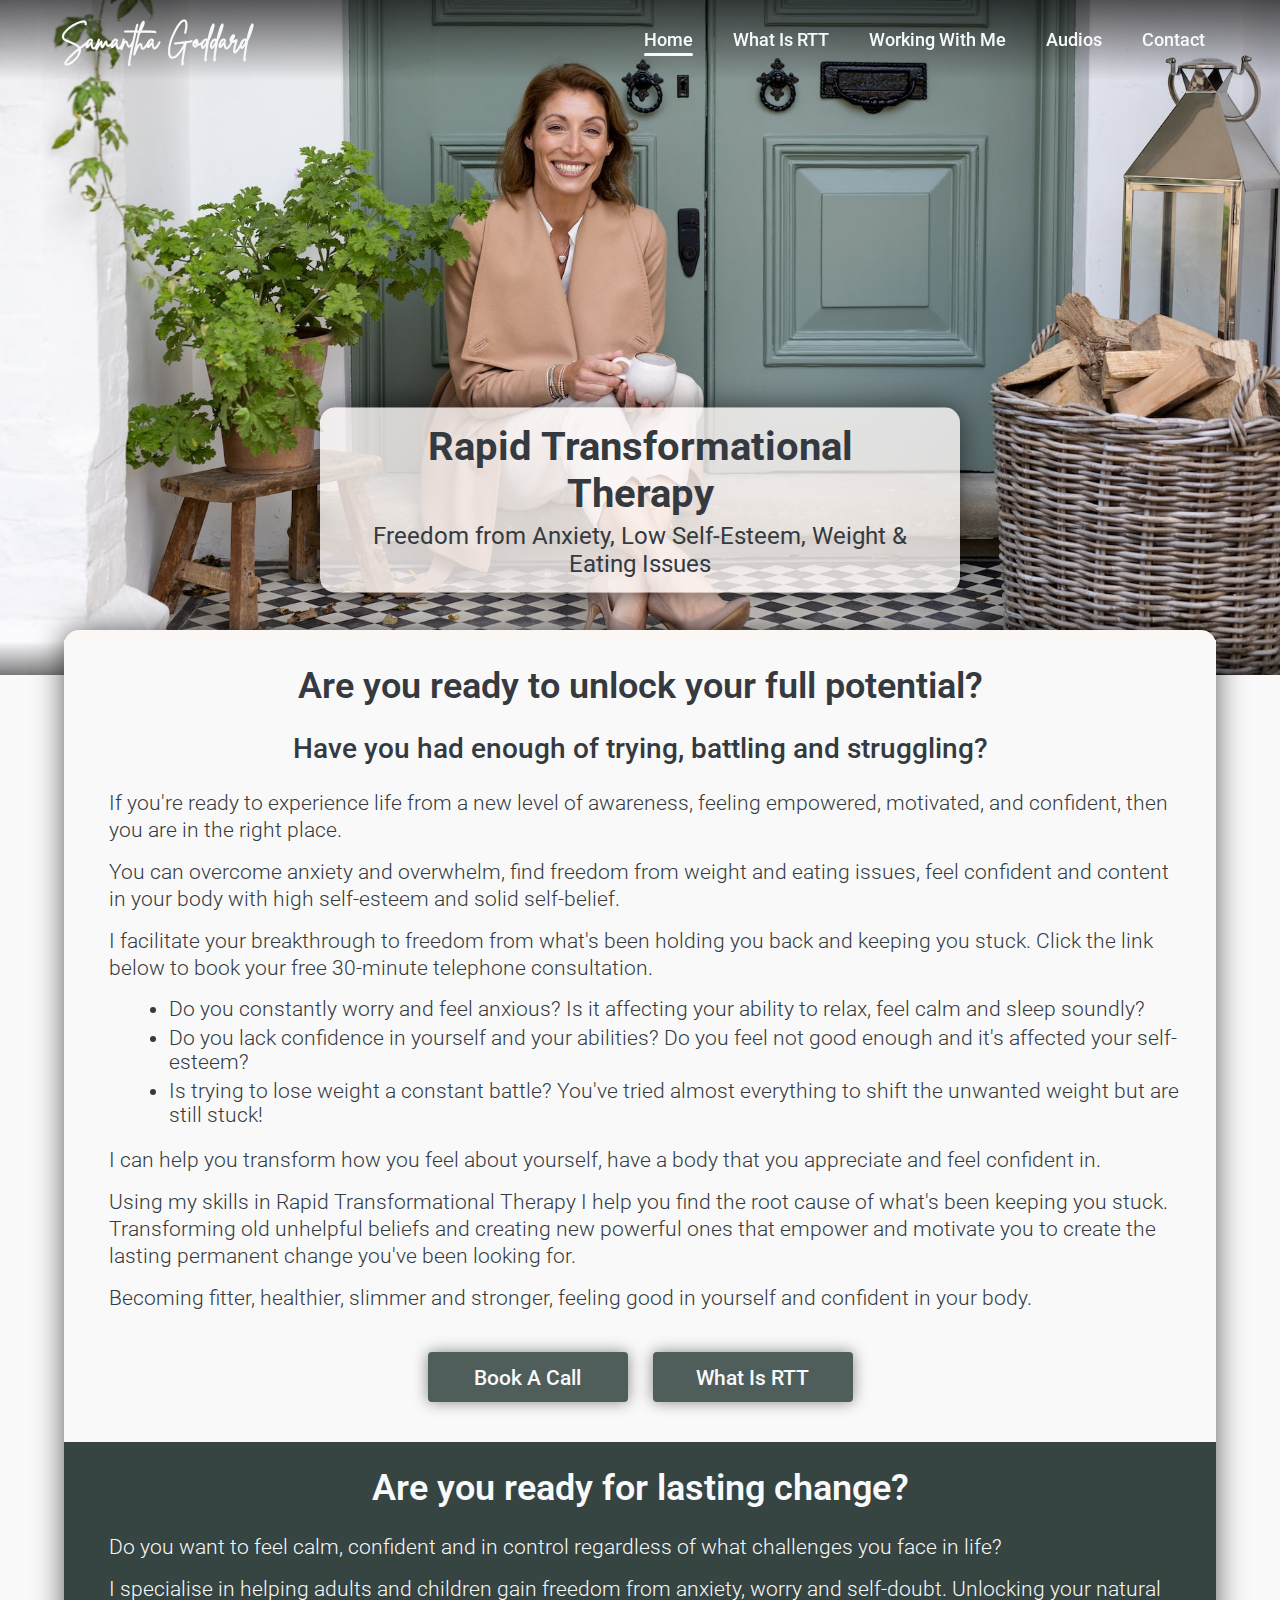
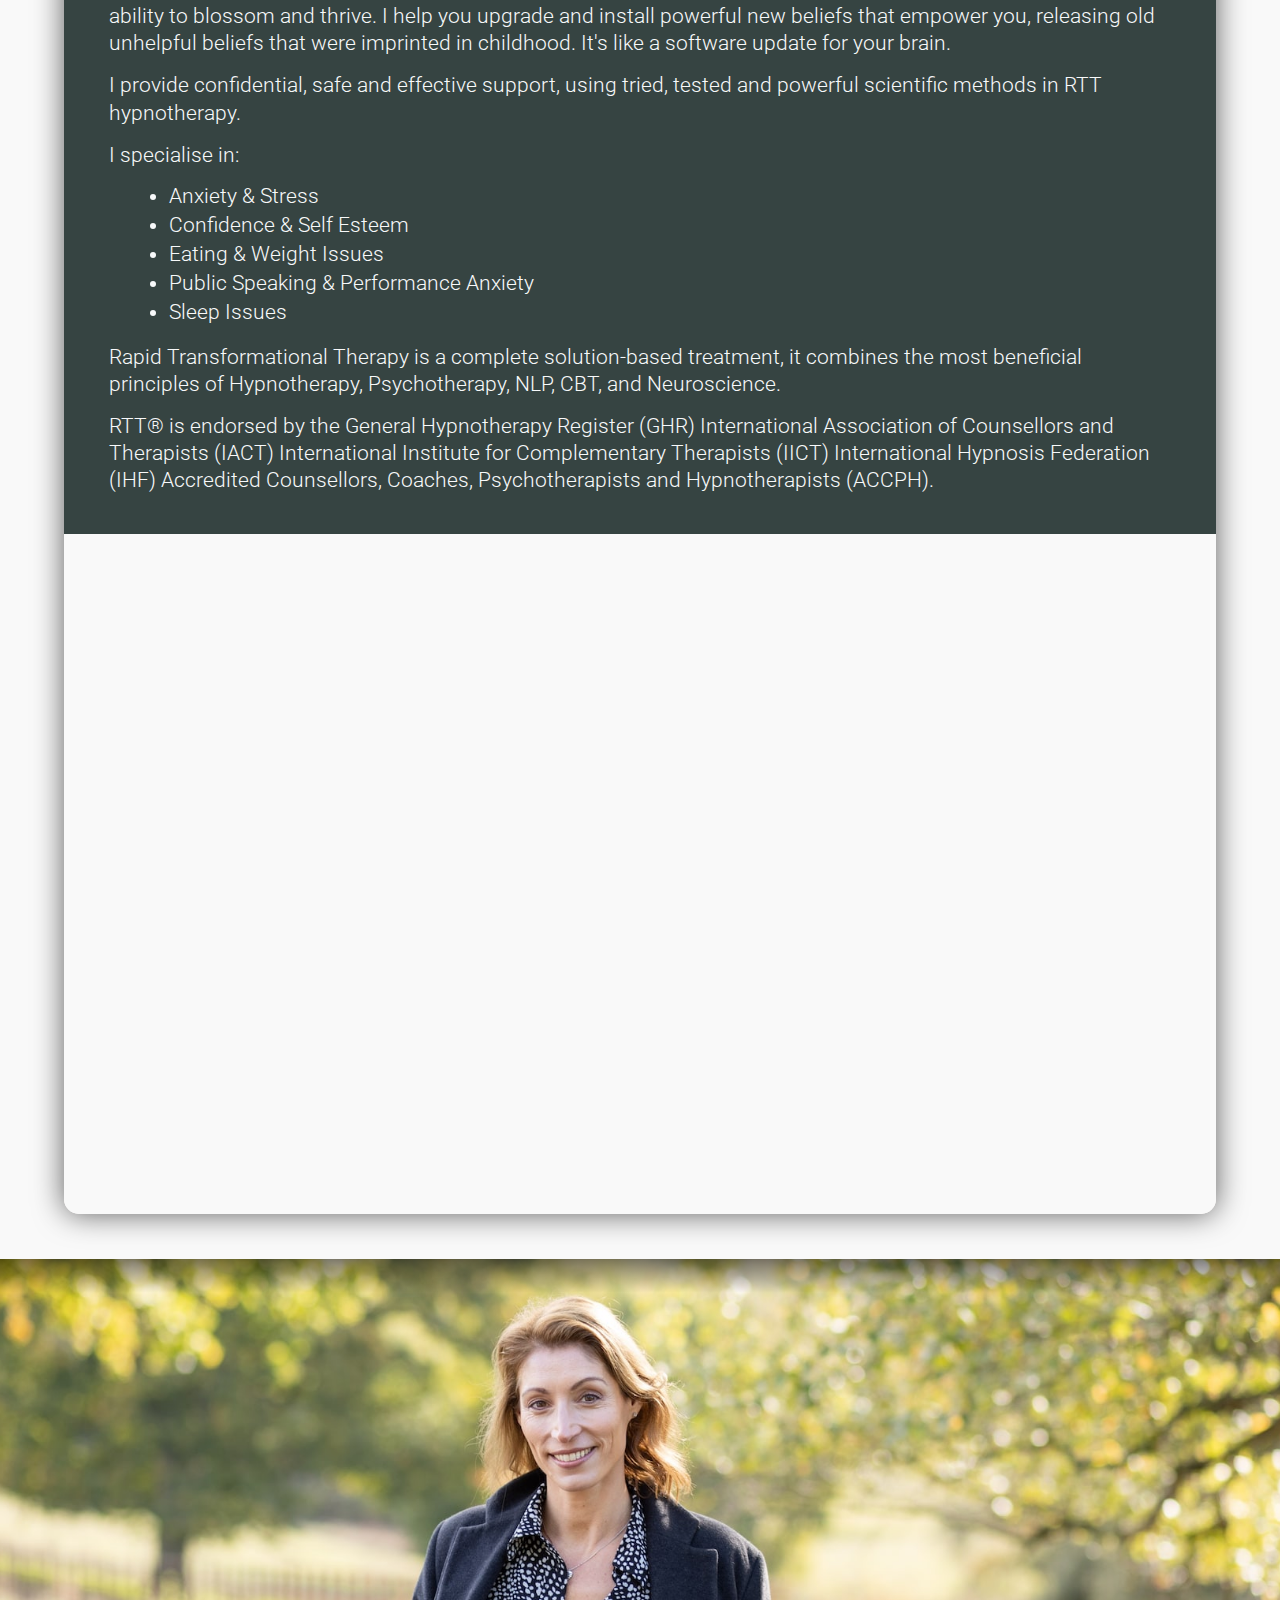
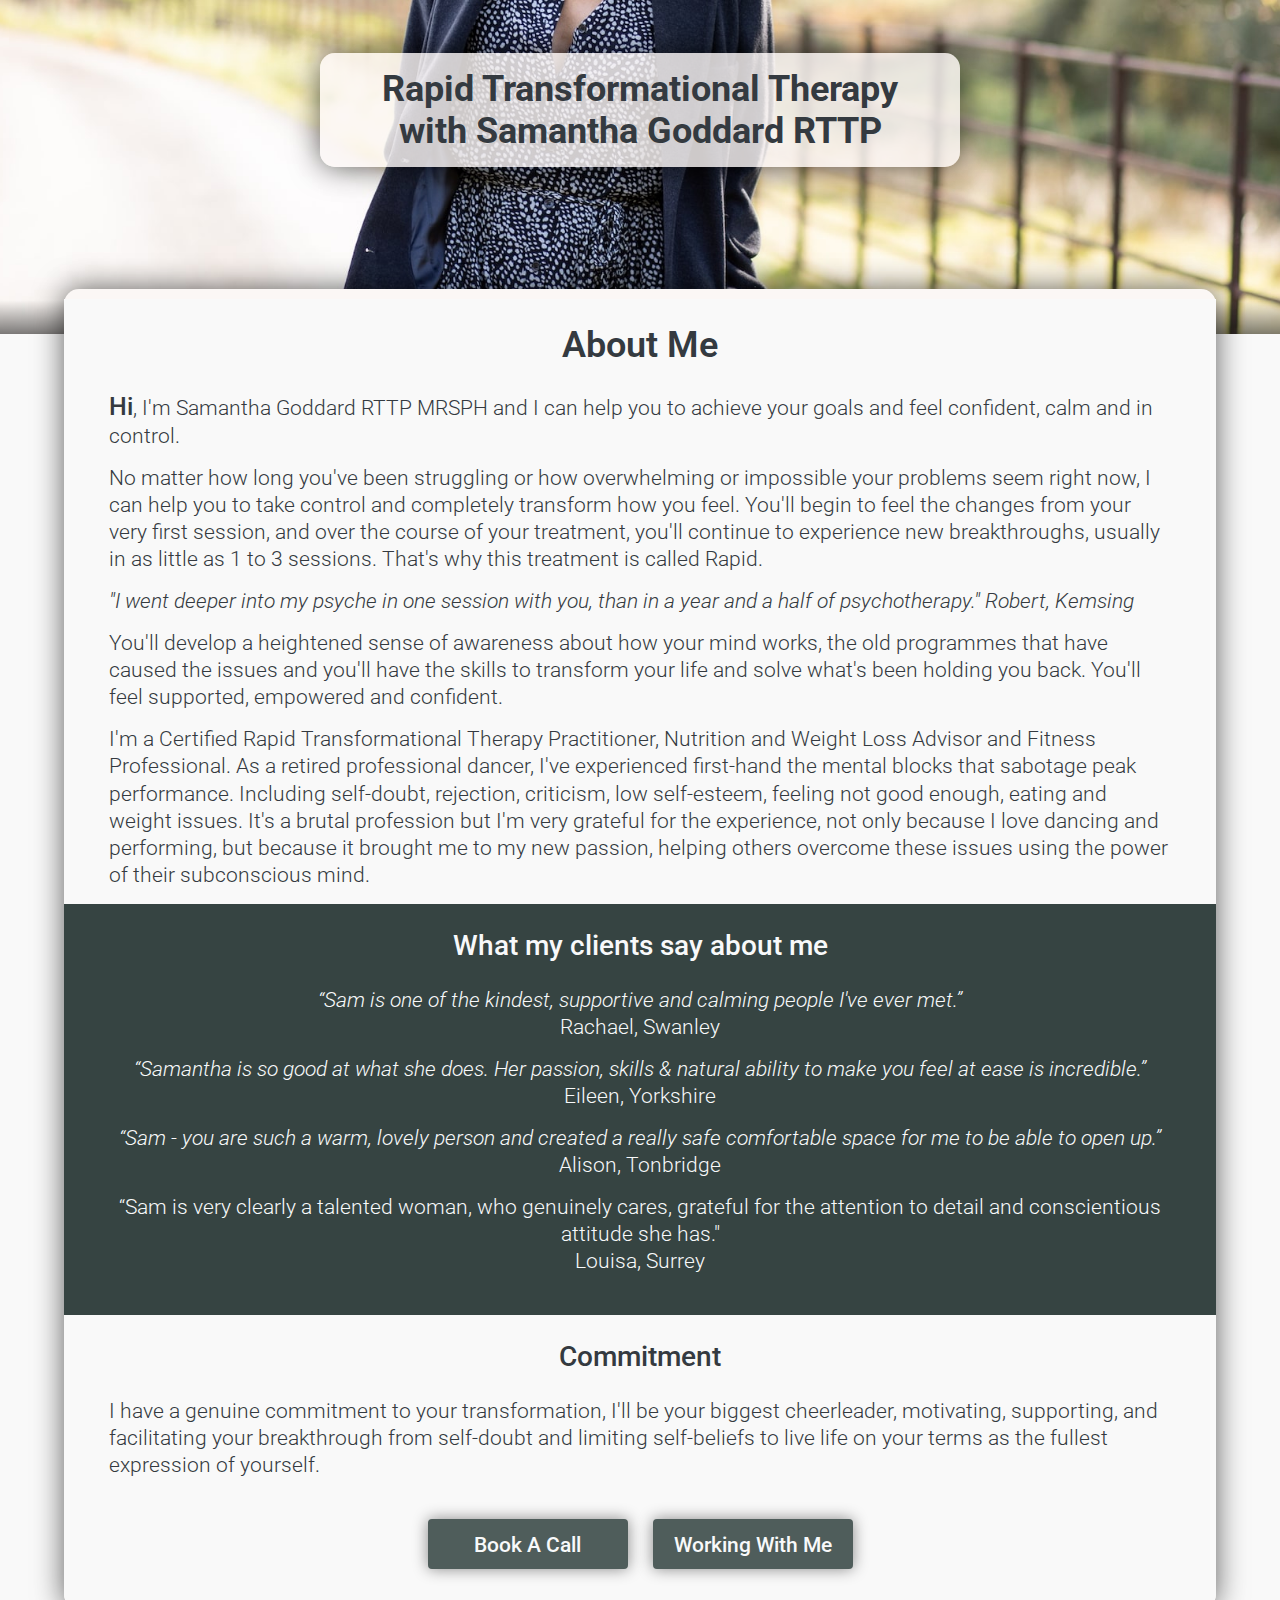
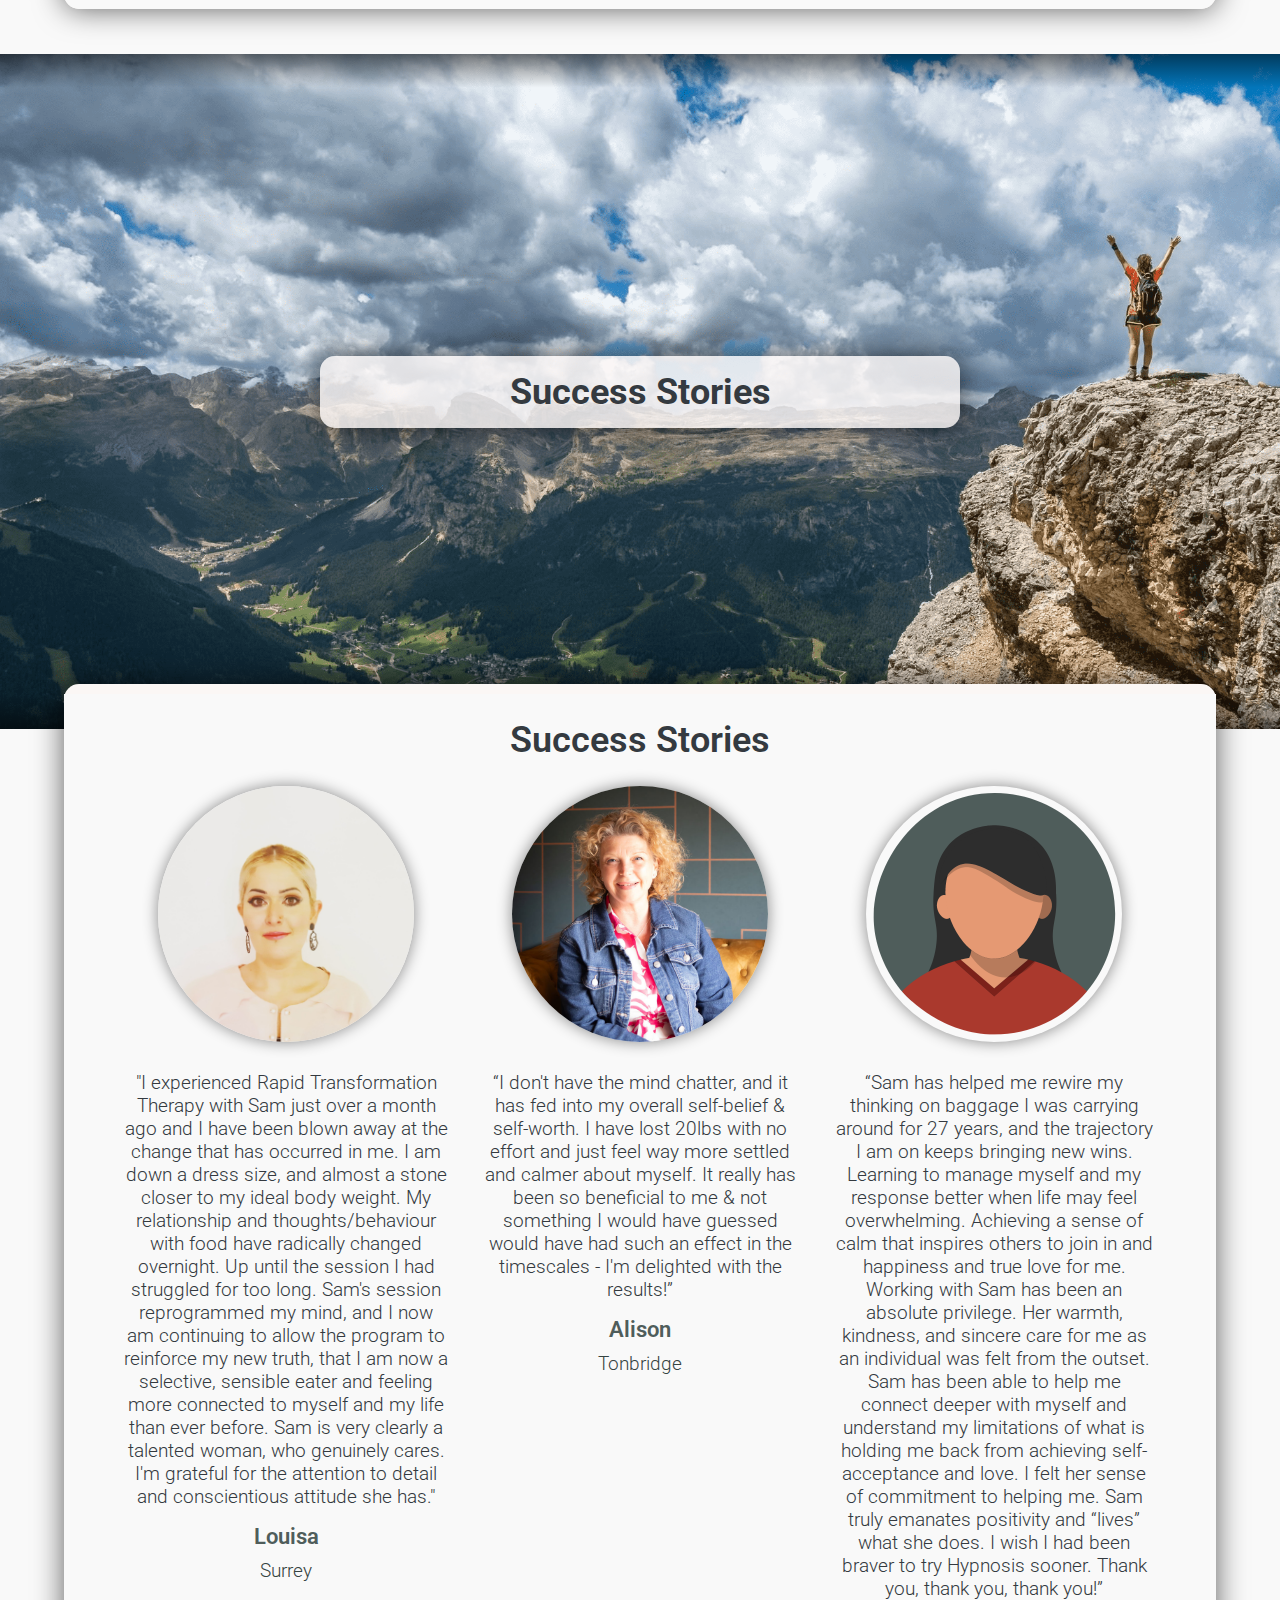
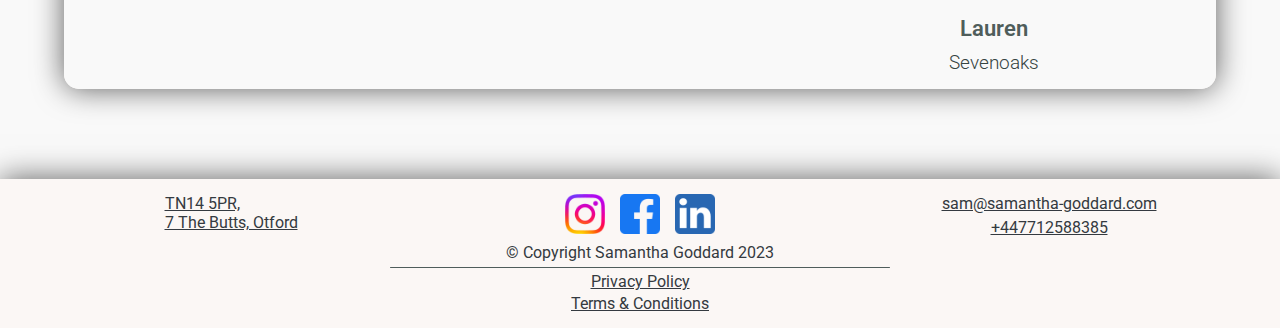
==== index.html @ 6f5c1432 "added logo font" ====
<!DOCTYPE html>
<html lang="en">

<head>
    <meta charset="UTF-8">
    <meta name="viewport" content="width=device-width, initial-scale=1.0">
    <title>Samantha Goddard</title>
    <link rel="icon" type="image/x-icon" href="./img/favicon.ico">
    <link rel="stylesheet" href="./css/style.css">
</head>

<body>
    <header>
        <h2 class="logo">Samantha Goddard</h2>
        <nav class="navbar">
            <li><a class="active" href="#">Home</a></li>
            <li><a href="./pages/whatisrtt.html">What Is RTT</a></li>
            <li><a href="./pages/workingwithme.html">Working With Me</a></li>
            <li><a href="./pages/audios.html">Audios</a></li>
            <li><a href="./pages/contact.html">Contact</a></li>
            <div class="toggle-btn">
                <ion-icon name="menu"></ion-icon>
            </div>
        </nav>
    </header>

    <section class="hero">
        <div class="hero-text">
            <h1>Rapid Transformational Therapy</h1>
            <h4>Freedom from Anxiety, Low Self-Esteem, Weight & Eating Issues</h4>
        </div>
    </section>

    <section class="main">
        <div class="section">
            <h2>Are you ready to unlock your full potential?</h2>
            <h3>Have you had enough of trying, battling and struggling?</h3>
            <div class="text">
                <p>If you're ready to experience life from a new level of awareness, feeling empowered, motivated, and
                    confident, then you are in the right place.</p>
                <p>You can overcome anxiety and overwhelm, find freedom from weight and eating issues, feel confident
                    and content in your body with high self-esteem and solid self-belief.</p>
                <p>I facilitate your breakthrough to freedom from what's been holding you back and keeping you stuck.
                    Click the link below to book your free 30-minute telephone consultation.</p>
                <ul>
                    <li>Do you constantly worry and feel anxious? Is it affecting your ability to relax, feel calm and
                        sleep soundly?</li>
                    <li>Do you lack confidence in yourself and your abilities? Do you feel not good enough and it's
                        affected your self-esteem?</li>
                    <li>Is trying to lose weight a constant battle? You've tried almost everything to shift the unwanted
                        weight but are still stuck!</li>
                </ul>
                <p>I can help you transform how you feel about yourself, have a body that you appreciate and feel
                    confident in.</p>
                <p>Using my skills in Rapid Transformational Therapy I help you find the root cause of what's been
                    keeping you stuck. Transforming old unhelpful beliefs and creating new powerful ones that empower
                    and motivate you to create the lasting permanent change you've been looking for.</p>
                <p>Becoming fitter, healthier, slimmer and stronger, feeling good in yourself and confident in your
                    body. </p>
            </div>
            <div class="button-container">
                <a href="https://app.10to8.com/book/speaktosam/" target="_blank">
                    <button type="button" class="button">Book A Call</button>
                </a>
                <a href="#">
                    <button type="button" class="button">What Is RTT</button>
                </a>
            </div>
        </div>
        <div class="section">
            <h2>Are you ready for lasting change?</h2>
            <div class="text">
                <p>Do you want to feel calm, confident and in control regardless of what challenges you face in life?
                </p>
                <p>I specialise in helping adults and children gain freedom from anxiety, worry and self-doubt.
                    Unlocking your natural ability to blossom and thrive. I help you upgrade and install powerful new
                    beliefs that empower you, releasing old unhelpful beliefs that were imprinted in childhood. It's
                    like a software update for your brain.</p>
                <p>I provide confidential, safe and effective support, using tried, tested and powerful scientific
                    methods in RTT hypnotherapy.</p>
                <p>I specialise in:</p>
                <ul>
                    <li>Anxiety & Stress</li>
                    <li>Confidence & Self Esteem</li>
                    <li>Eating & Weight Issues</li>
                    <li>Public Speaking & Performance Anxiety</li>
                    <li>Sleep Issues</li>
                </ul>
                <p>Rapid Transformational Therapy is a complete solution-based treatment, it combines the most
                    beneficial principles of Hypnotherapy, Psychotherapy, NLP, CBT, and Neuroscience.</p>
                <p>RTT&#174; is endorsed by the General Hypnotherapy Register (GHR) International Association of
                    Counsellors and Therapists (IACT) International Institute for Complementary Therapists (IICT)
                    International Hypnosis Federation (IHF) Accredited Counsellors, Coaches, Psychotherapists and
                    Hypnotherapists (ACCPH).</p>
            </div>
        </div>
        <div class="section">
            <div class="iframe-container">
                <iframe width="560" height="315" src="https://www.youtube.com/embed/h0vOz2r0TqY?controls=0&showinfo=0"
                    frameborder="0" allow="accelerometer; autoplay; encrypted-media; gyroscope; picture-in-picture"
                    allowfullscreen=""></iframe>
            </div>
        </div>
    </section>

    <section class="about-header">
        <div class="about-header-text header-text">
            <h2>Rapid Transformational Therapy with Samantha Goddard RTTP</h2>
        </div>
    </section>

    <section class="about">
        <div class="section">
            <h2>About Me</h2>
            <div class="text">
                <p><big style="font-weight: 500;">Hi</big>, I'm Samantha Goddard RTTP MRSPH and I can help you to
                    achieve your goals and feel
                    confident, calm
                    and
                    in control.</p>
                <p>No matter how long you've been struggling or how overwhelming or impossible your problems seem right
                    now,
                    I can help you to take control and completely transform how you feel. You'll begin to feel the
                    changes
                    from your very first session, and over the course of your treatment, you'll continue to experience
                    new
                    breakthroughs, usually in as little as 1 to 3 sessions. That's why this treatment is called Rapid.
                </p>
                <p><i>"I went deeper into my psyche in one session with you, than in a year and a half of
                        psychotherapy."
                        Robert, Kemsing</i></p>
                <p>You'll develop a heightened sense of awareness about how your mind works, the old programmes that
                    have
                    caused the issues and you'll have the skills to transform your life and solve what's been holding
                    you
                    back. You'll feel supported, empowered and confident.</p>
                <p>I'm a Certified Rapid Transformational Therapy Practitioner, Nutrition and Weight Loss Advisor and
                    Fitness Professional. As a retired professional dancer, I've experienced first-hand the mental
                    blocks that sabotage peak performance. Including self-doubt, rejection, criticism, low self-esteem,
                    feeling not good enough, eating and weight issues. It's a brutal profession but I'm very grateful
                    for the experience, not only because I love dancing and performing, but because it brought me to my
                    new passion, helping others overcome these issues using the power of their subconscious mind.</p>
            </div>
        </div>
        <div class="section">
            <h3>What my clients say about me</h3>
            <div class="text">
                <p style="text-align: center;"><i>“Sam is one of the kindest, supportive and calming people I've ever
                        met.”</i><br>Rachael, Swanley</p>
                <p style="text-align: center;"><i>“Samantha is so good at what she does. Her passion, skills & natural
                        ability to make you feel at ease is incredible.”</i><br>Eileen, Yorkshire</p>
                <p style="text-align: center;"><i>“Sam - you are such a warm, lovely person and created a really safe
                        comfortable space for me to be able to open up.”</i><br>Alison, Tonbridge</p>
                <p style="text-align: center;">“Sam is very clearly a talented woman, who genuinely cares, grateful for
                    the attention to detail and conscientious attitude she has."</i><br>Louisa, Surrey</p>
            </div>
        </div>
        <div class="section">
            <h3>Commitment</h3>
            <div class="text">
                <p>I have a genuine commitment to your transformation, I'll be your biggest cheerleader, motivating,
                    supporting, and facilitating your breakthrough from self-doubt and limiting self-beliefs to live
                    life on your terms as the fullest expression of yourself. </p>
            </div>
            <div class="button-container">
                <a href="https://app.10to8.com/book/speaktosam/" target="_blank">
                    <button type="button" class="button">Book A Call</button>
                </a>
                <a href="#">
                    <button type="button" class="button">Working With Me</button>
                </a>
            </div>
        </div>
    </section>

    <section class="success-stories-header">
        <div class="success-stories-header-text header-text">
            <h2>Success Stories</h2>
        </div>
    </section>

    <section class="success-stories">
        <div class="section">
            <h2>Success Stories</h2>
            <div class="text">
                <div class="success-container">
                    <div class="success-item">
                        <img style="border-radius: 50%;" src="./img/louisa.jpg" class="img img-fluid" alt="Louisa">
                        <div class="success-text">"I experienced Rapid Transformation Therapy with Sam just over a month
                            ago and I have been blown away at the change that has occurred in me. I am down a dress
                            size, and almost a stone closer to my ideal body weight. My relationship and
                            thoughts/behaviour with food have radically changed overnight. Up until the session I had
                            struggled for too long. Sam's session reprogrammed my mind, and I now am continuing to allow
                            the program to reinforce my new truth, that I am now a selective, sensible eater and feeling
                            more connected to myself and my life than ever before. Sam is very clearly a talented woman,
                            who genuinely cares. I'm grateful for the attention to detail and conscientious attitude she
                            has."</div>
                        <h5 class="success-user">Louisa</h5>
                        <h6 class="success-location">Surrey</h6>
                    </div>
                    <div class="success-item">
                        <img style="border-radius: 50%;" src="./img/alison.jpg" class="img img-fluid" alt="Alison">
                        <div class="success-text">“I don't have the mind chatter, and it has fed into my overall
                            self-belief & self-worth. I have lost 20lbs with no effort and just feel way more settled
                            and calmer about myself. It really has been so beneficial to me & not something I would have
                            guessed would have had such an effect in the timescales - I'm delighted with the results!”
                        </div>
                        <h5 class="success-user">Alison</h5>
                        <h6 class="success-location">Tonbridge</h6>
                    </div>
                    <div class="success-item">
                        <img style="border-radius: 50%;" src="./img/avatar.png" class="img img-fluid" alt="Lauren">
                        <div class="success-text">“Sam has helped me rewire my thinking on baggage I was carrying around
                            for 27 years, and the trajectory I am on keeps bringing new wins. Learning to manage myself
                            and my response better when life may feel overwhelming. Achieving a sense of calm that
                            inspires others to join in and happiness and true love for me.
                            Working with Sam has been an absolute privilege. Her warmth, kindness, and sincere care for
                            me as an individual was felt from the outset. Sam has been able to help me connect deeper
                            with myself and understand my limitations of what is holding me back from achieving
                            self-acceptance and love. I felt her sense of commitment to helping me. Sam truly emanates
                            positivity and “lives” what she does. I wish I had been braver to try Hypnosis sooner. Thank
                            you, thank you, thank you!”</div>
                        <h5 class="success-user">Lauren</h5>
                        <h6 class="success-location">Sevenoaks</h6>
                    </div>
                </div>
            </div>
        </div>
        <!-- <div class="section">
            Section - second
        </div>
        <div class="section">
            Section - last
        </div> -->
    </section>

    <footer>
        <div class="footer-main-wrapper">
            <div class="footer-item">
                <ul>
                    <li><a href="https://goo.gl/maps/62DxY5B6QNRFjxkM9">TN14 5PR,<br>7 The Butts, Otford</a></li>
                </ul>
            </div>
            <div class="footer-item-socials">
                <ul class="socials">
                    <li>
                        <a href="https://www.instagram.com/samantha.goddard/" target="_blank">
                            <img src="./img/instagram.png" alt="Instagram">
                        </a>
                    </li>
                    <li>
                        <a href="https://www.facebook.com/samanthagoddardRTTP" target="_blank">
                            <img src="./img/facebook.png" alt="Instagram">
                        </a>
                    </li>
                    <li>
                        <a href="https://www.linkedin.com/in/samanthagoddardrtt" target="_blank">
                            <img src="./img/linkedin.png" alt="Instagram">
                        </a>
                    </li>
                </ul>
                <p>&copy; Copyright Samantha Goddard 2023</p>
                <ul class="info">
                    <li>
                        <a href="#">Privacy Policy</a>
                    </li>
                    <li>
                        <a href="https://form.jotform.com/SamGoddard/consent-form" target="_blank">Terms &
                            Conditions</a>
                    </li>
                </ul>
            </div>
            <div class="footer-item">
                <ul>
                    <li><a href="mailto:sam@samantha-goddard.com">sam@samantha-goddard.com</a></li>
                    <li><a href="tel:+447712588385">+447712588385</a></li>
                </ul>
            </div>
        </div>
    </footer>

    <script src="./js/script.js"></script>
</body>

</html>
---- css/style.css ----
@import url('https://fonts.googleapis.com/css2?family=Roboto:ital,wght@0,100;0,300;0,400;0,500;0,700;0,900;1,100;1,300;1,400;1,500;1,700;1,900&display=swap');

:root {
    --blue: #007bff;
    --indigo: #6610f2;
    --purple: #6f42c1;
    --pink: #e83e8c;
    --red: #dc3545;
    --orange: #fd7e14;
    --yellow: #ffc107;
    --green: #28a745;
    --teal: #20c997;
    --cyan: #17a2b8;
    --gray: #6c757d;
    --primary: #007bff;
    --secondary: #6c757d;
    --success: #28a745;
    --info: #17a2b8;
    --warning: #ffc107;
    --danger: #dc3545;
    --light: #f8f9fa;
    --dark: #343a40;

    --white: #f9f9f9;
    --off-white: #fbf7f5;
    --gray-dark: #343a40;
    --text-light: #f8f9fa;
    --text-dark: #343a40;
    --teal-light: #4f5d5b;
    --teal-dark: #364442;
}

@font-face {
    font-family: Brittany;
    src: url("../fonts/BrittanySignature.ttf");
}

* {
    margin: 0;
    padding: 0;
    box-sizing: border-box;
    font-family: 'Roboto', sans-serif;
}

html,
body {
    height: 100%;
    scroll-behavior: smooth;
    background: var(--white);
}

header {
    position: fixed;
    top: 0;
    left: 0;
    width: 100%;
    height: 80px;
    background: linear-gradient(to bottom, #000000A0, #ffffff00);
    padding: 20px 35px;
    display: flex;
    justify-content: space-between;
    align-items: center;
    color: var(--text-light);
    z-index: 5;
    transition: 0.75s ease, background 2s ease, color 0.5s ease;
}

header::before {
    content: "";
    position: absolute;
    top: 0;
    left: 0;
    width: 100%;
    height: 80px;
    transition: opacity 0.5s;
    background: linear-gradient(to right, var(--teal-dark), var(--teal-light));
    color: var(--text-light);
    opacity: 0;
    transition: 0.75s ease, background 2s ease;
    z-index: 0;
}

header.scrolled::before {
    opacity: 5;
}

.logo {
    user-select: none;
    font-family: Brittany;
    padding-left: 2vw;
    font-size: 1.75rem;
    font-weight: 600;
    z-index: 1;
}

.navbar {
    display: flex;
    align-items: center;
    margin-left: 40px;
}

.navbar li {
    list-style: none;
}

.navbar a {
    position: relative;
    font-size: 1.1em;
    color: var(--text-light);
    text-decoration: none;
    font-weight: 500;
    margin-right: 40px;
    transition: 0.5s;
}

.navbar a::after {
    content: "";
    position: absolute;
    left: 0;
    bottom: -6px;
    width: 100%;
    height: 3px;
    background: var(--text-light);
    border-radius: 5px;
    transform-origin: right;
    transform: scaleX(0);
    transition: transform 0.5s;
}

.navbar a:hover::after {
    transform-origin: left;
    transform: scaleX(1);
}

.navbar a.active::after {
    content: "";
    position: absolute;
    left: 0;
    bottom: -6px;
    width: 100%;
    height: 3px;
    background: var(--text-light);
    border-radius: 5px;
    transform-origin: right;
    transform: scaleX(1);
    transition: transform 0.5s;
}

.hero {
    background: linear-gradient(to bottom, rgba(255, 255, 255, 0) 95%, rgba(0, 0, 0, 0.5)) 5%, url("../img/main-banner.jpg");
    background-position: top;
    background-repeat: no-repeat;
    background-size: cover;
    height: 75%;
    z-index: 0;
}

.whatisrtt-hero {
    background: linear-gradient(to bottom, rgba(255, 255, 255, 0) 95%, rgba(0, 0, 0, 0.5)) 5%, url("../img/what-is-rtt.jpg");
    background-position: top;
    background-repeat: no-repeat;
    background-size: cover;
    height: 75%;
    z-index: 0;
}

.working-with-me-hero {
    background: linear-gradient(to bottom, rgba(255, 255, 255, 0) 95%, rgba(0, 0, 0, 0.5)) 5%, url("../img/working-with-me.jpg");
    background-position: top;
    background-repeat: no-repeat;
    background-size: cover;
    height: 75%;
    z-index: 0;
}

.audios-hero {
    background: linear-gradient(to bottom, rgba(255, 255, 255, 0) 95%, rgba(0, 0, 0, 0.5)) 5%, url("../img/hypnoticaudio.jpg");
    background-position: top;
    background-repeat: no-repeat;
    background-size: cover;
    height: 75%;
    z-index: 0;
}

.contact-hero {
    background: linear-gradient(to bottom, rgba(255, 255, 255, 0) 95%, rgba(0, 0, 0, 0.5)) 5%, url("../img/contact.jpg");
    background-position: top;
    background-repeat: no-repeat;
    background-size: cover;
    height: 75%;
    z-index: 0;
}

.hero-text {
    color: var(--text-dark);
    background: #fbf7f5D0;
    padding-left: 15px;
    padding-right: 15px;
    border-radius: 15px;
    position: absolute;
    text-align: center;
    box-shadow: 0px 0px 30px #000000A0;
    top: 35%;
    left: 50%;
    transform: translate(-50%, 50%);
    width: 50vw;
    min-width: 500px;
    max-width: 750px;
}

.hero-text h1 {
    padding-top: 15px;
    padding-left: 15px;
    padding-right: 15px;
    padding-bottom: 5px;
    font-size: 2.5rem;
    font-weight: 700;
}

.hero-text h4 {
    font-size: 1.5rem;
    padding-left: 15px;
    padding-right: 15px;
    padding-bottom: 15px;
    font-weight: 400;
}

.main {
    box-shadow: 0px 0px 30px #000000A0;
    background: var(--off-white);
    margin-left: 5vw;
    margin-right: 5vw;
    position: relative;
    border-radius: 15px;
    top: -5vh;
    padding-top: 10px;
    z-index: 1;
}

.section:nth-child(1) {
    padding-left: 30px;
    padding-right: 30px;
    background: var(--white);
    width: 100%;
    color: var(--text-dark);
}

.section:last-child {
    padding-left: 30px;
    padding-right: 30px;
    background: var(--white);
    width: 100%;
    color: var(--text-dark);
    border-bottom-left-radius: 15px;
    border-bottom-right-radius: 15px;
}

.section:nth-child(2) {
    padding-left: 30px;
    padding-right: 30px;
    padding-bottom: 25px;
    background: var(--teal-dark);
    width: 100%;
    color: var(--text-light);
}

.section:nth-child(2) p,
.section:nth-child(2) ul li {
    color: var(--text-light);
}


.section h2 {
    padding-top: 25px;
    text-align: center;
    font-size: 2.25rem;
    font-weight: 600;
}

.section h3 {
    padding-top: 25px;
    text-align: center;
    font-size: 1.75rem;
    font-weight: 500;
}

.section .text {
    padding-top: 25px;
    color: var(--text-dark);
}

.section .text a {
    color: var(--text-dark);
}

.section .text a:hover {
    color: var(--teal-light);
}

.section .text p {
    padding-bottom: 15px;
    padding-left: 15px;
    padding-right: 15px;
    font-size: 1.3rem;
    line-height: 1.3;
    font-weight: 300;
}

.section .text ul {
    padding-left: 75px;
    padding-bottom: 15px;
}

.section .text ul li {
    font-size: 1.3rem;
    font-weight: 300;
    padding-bottom: 5px;
}

.section .button-container {
    margin-top: 25px;
    display: flex;
    gap: 25px;
    justify-content: center;
    flex-direction: row;
    flex-wrap: nowrap;
    height: 4vh;
    padding-bottom: 10vh;
}

.section .button-container a {
    display: inline-block;
}

.section .button-container a .button {
    cursor: pointer;
    box-shadow: 0px 0px 15px #00000075;
    font-weight: 500;
    color: var(--text-light);
    margin-bottom: 25px;
    text-align: center;
    user-select: none;
    background: var(--teal-light);
    border: 2px solid var(--teal-light);
    padding: 0.375rem 0.75rem;
    font-size: 1.3rem;
    line-height: 1.75;
    width: 15vw;
    height: 4vh;
    min-width: 200px;
    min-height: 50px;
    border-radius: 0.25rem;
    transition: 0.25s ease;
}

.section .button-container a .button:hover {
    background: transparent;
    color: var(--teal-light);
    box-shadow: 0px 0px 15px #00000000;
}

.main .iframe-container {
    padding-top: 25px;
    padding-bottom: 25px;
    display: flex;
    align-items: center;
    justify-content: center;
}

.main .iframe-container iframe {
    border-radius: 15px;
    width: 1120px;
    height: 630px;
}

.about-header {
    background: linear-gradient(rgba(0, 0, 0, 0.5) 0%, rgba(255, 255, 255, 0) 5%, rgba(255, 255, 255, 0) 95%, rgba(0, 0, 0, 0.5) 100%), url("../img/about-me.jpg");
    background-position: center;
    background-repeat: no-repeat;
    background-size: cover;
    height: 75%;
    z-index: 0;
}

.about-header-text {
    color: var(--text-dark);
    background: #fbf7f5D0;
    padding-left: 15px;
    padding-right: 15px;
    border-radius: 15px;
    position: relative;
    text-align: center;
    box-shadow: 0px 0px 30px #000000A0;
    top: 50%;
    left: 50%;
    transform: translate(-50%, 50%);
    width: 50vw;
    min-width: 500px;
    max-width: 750px;
}

.about-header-text h2 {
    padding-top: 15px;
    padding-bottom: 15px;
    padding-left: 15px;
    padding-right: 15px;
    font-size: 2.25rem;
    font-weight: 700;
}

.about {
    box-shadow: 0px 0px 30px #000000A0;
    background: var(--off-white);
    margin-left: 5vw;
    margin-right: 5vw;
    position: relative;
    border-radius: 15px;
    top: -5vh;
    padding-top: 10px;
    z-index: 1;
}

.success-stories {
    box-shadow: 0px 0px 30px #000000A0;
    background: var(--off-white);
    margin-left: 5vw;
    margin-right: 5vw;
    position: relative;
    border-radius: 15px;
    top: -5vh;
    padding-top: 10px;
    z-index: 1;
}

.success-stories-header {
    background: linear-gradient(rgba(0, 0, 0, 0.5) 0%, rgba(255, 255, 255, 0) 5%, rgba(255, 255, 255, 0) 95%, rgba(0, 0, 0, 0.5) 100%), url("../img/banner-1.png");
    background-position: center;
    background-repeat: no-repeat;
    background-size: cover;
    height: 75%;
    z-index: 0;
}

.success-stories-header-text {
    color: var(--text-dark);
    background: #fbf7f5D0;
    padding-left: 15px;
    padding-right: 15px;
    border-radius: 15px;
    position: relative;
    text-align: center;
    box-shadow: 0px 0px 30px #000000A0;
    top: 50%;
    left: 50%;
    transform: translate(-50%, -50%);
    width: 50vw;
    min-width: 500px;
    max-width: 750px;
}

.success-stories-header-text h2 {
    padding-top: 15px;
    padding-bottom: 15px;
    padding-left: 15px;
    padding-right: 15px;
    font-size: 2.25rem;
    font-weight: 700;
}

.success-container {
    padding-left: 30px;
    padding-right: 30px;
    display: flex;
    justify-content: space-around;
    gap: 30px;
}

.success-item {
    text-align: center;
}

.success-item img {
    max-width: 500px;
    box-shadow: 0px 0px 15px #00000075;
    width: 20vw;
}

.success-text {
    max-width: 500px;
    padding-top: 25px;
    font-size: 1.2rem;
    font-weight: 300;
    color: var(--text-dark);
}

.success-user {
    padding-top: 15px;
    font-size: 1.4rem;
    font-weight: 600;
    color: var(--teal-light);
}

.success-location {
    padding-top: 10px;
    padding-bottom: 15px;
    font-size: 1.2rem;
    font-weight: 300;
    color: var(--teal-dark);
}

.card-wrapper {
    display: flex;
    flex-direction: row;
    align-items: flex-start;
    justify-content: center;
    padding-top: 50px;
    padding-bottom: 25px;
    gap: 75px;
}

.card-wrapper .card {
    border-radius: 6px;
    width: 300px;
    box-shadow: 0px 0px 15px #00000075;
}

.card-wrapper .card img {
    width: 100%;
    border-top-left-radius: 6px;
    border-top-right-radius: 6px;
}

.card-wrapper .card .card-body {
    display: flex;
    flex-direction: column;
    justify-content: flex-start;
    align-items: center;
    margin-top: -5px;
    border: 1px solid #75757575;
    border-bottom-left-radius: 6px;
    border-bottom-right-radius: 6px;
    padding: 15px;
    padding-bottom: 0;
    /* height: 260px; */
}

.card-wrapper .card .card-body .card-title {
    font-weight: 600;
    font-size: 1.2rem;
    padding-bottom: 10px;
}

.card-wrapper .card .card-body h6 {
    font-size: 1.1rem;
    padding-bottom: 10px;
}

.card-wrapper .card .card-body .card-text {
    font-weight: 400;
    font-size: 1rem;
    padding-bottom: 10px;
}

.price {
    padding-top: 10px;
    font-weight: 500;
    font-size: 1rem;
    color: var(--teal-light);
}

footer {
    position: relative;
    box-shadow: 0px 0px 30px #000000A0;
    margin-top: 10vh;
    padding-top: 15px;
    top: -5vh;
    background: var(--off-white);
    color: var(--text-dark);
    padding-bottom: 15px;
}

footer .footer-main-wrapper {
    z-index: 1;
    display: flex;
    flex-direction: row;
    align-items: flex-start;
    justify-content: center;
    gap: 150px;
    width: 100%;
}

footer .footer-main-wrapper .footer-item {
    display: flex;
    flex-direction: column;
    align-items: center;
    justify-content: center;
    width: 250px;
}

footer .footer-main-wrapper .footer-item ul {
    display: flex;
    align-items: center;
    justify-content: center;
    flex-direction: column;
    gap: 5px;
}

footer .footer-main-wrapper .footer-item ul li a {
    color: var(--text-dark);
    font-weight: 400;
}

footer .footer-main-wrapper .footer-item ul li a:hover {
    color: var(--teal-light);
}

footer .footer-main-wrapper .footer-item-socials ul.info {
    padding-top: 10px;
    display: flex;
    align-items: center;
    justify-self: center;
    flex-direction: column;
    gap: 2.5px;
}

footer .footer-main-wrapper .footer-item-socials ul.info li {
    list-style: none;
}

footer .footer-main-wrapper .footer-item-socials ul.info li a {
    color: var(--text-dark);
    font-weight: 400;
}

footer .footer-main-wrapper .footer-item-socials ul.info li a:hover {
    color: var(--teal-light);
}


footer .footer-main-wrapper .footer-item-socials ul.info li a::after {
    content: "";
    position: absolute;
    margin-top: -5px;
    margin-left: -300px;
    height: 1px;
    width: 500px;
    border-radius: 6px;
    background: var(--teal-light);
}

footer .footer-main-wrapper .footer-item-socials ul.info li:last-child a::after {
    display: none;
}

footer .footer-main-wrapper .footer-item ul li {
    list-style: none;
}

footer .footer-main-wrapper .footer-item-socials {
    display: flex;
    flex-direction: column;
    align-items: center;
    justify-content: center;
}

footer .footer-main-wrapper .footer-item-socials ul.socials {
    display: flex;
    align-items: center;
    justify-content: center;
    flex-direction: row;
    gap: 15px;
    padding-bottom: 5px;
}

footer .footer-main-wrapper .footer-item-socials ul.socials li {
    list-style: none;
}

footer .footer-main-wrapper .footer-item-socials ul.socials li a img {
    width: 40px;
}
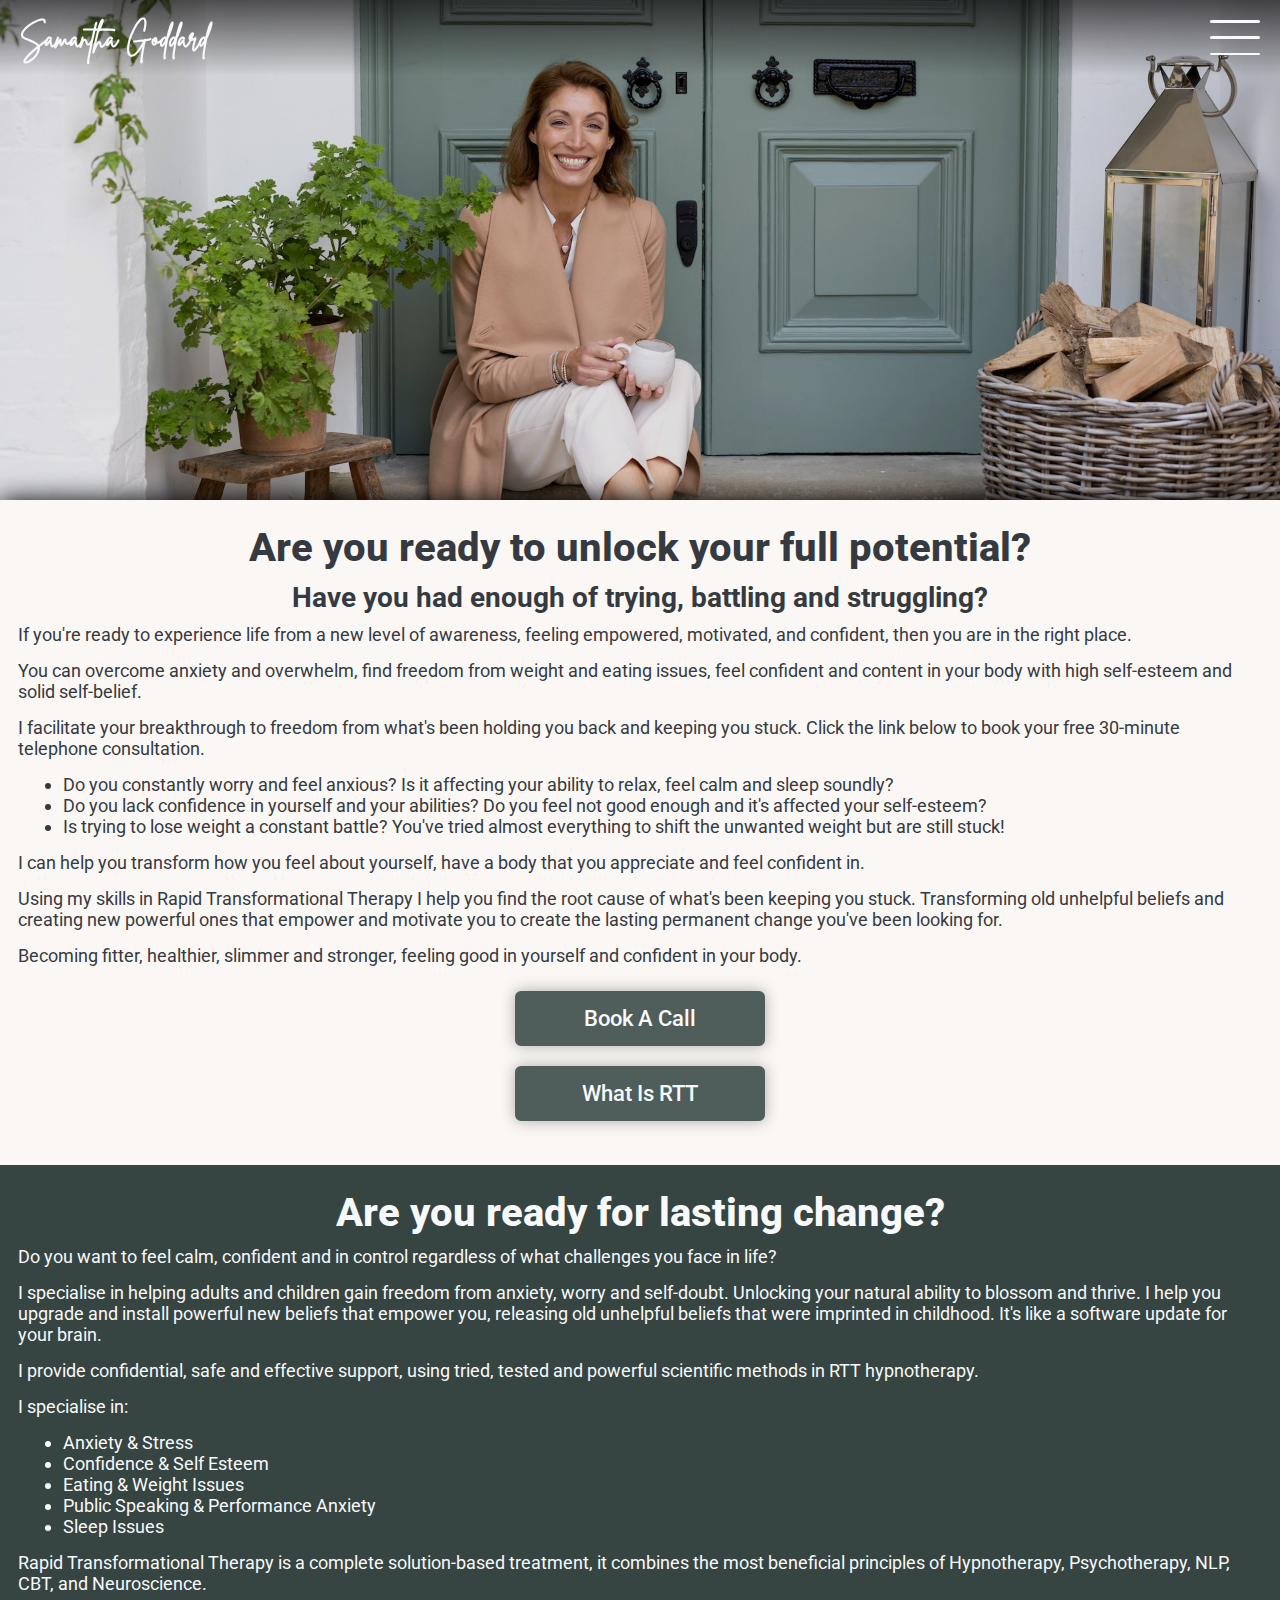
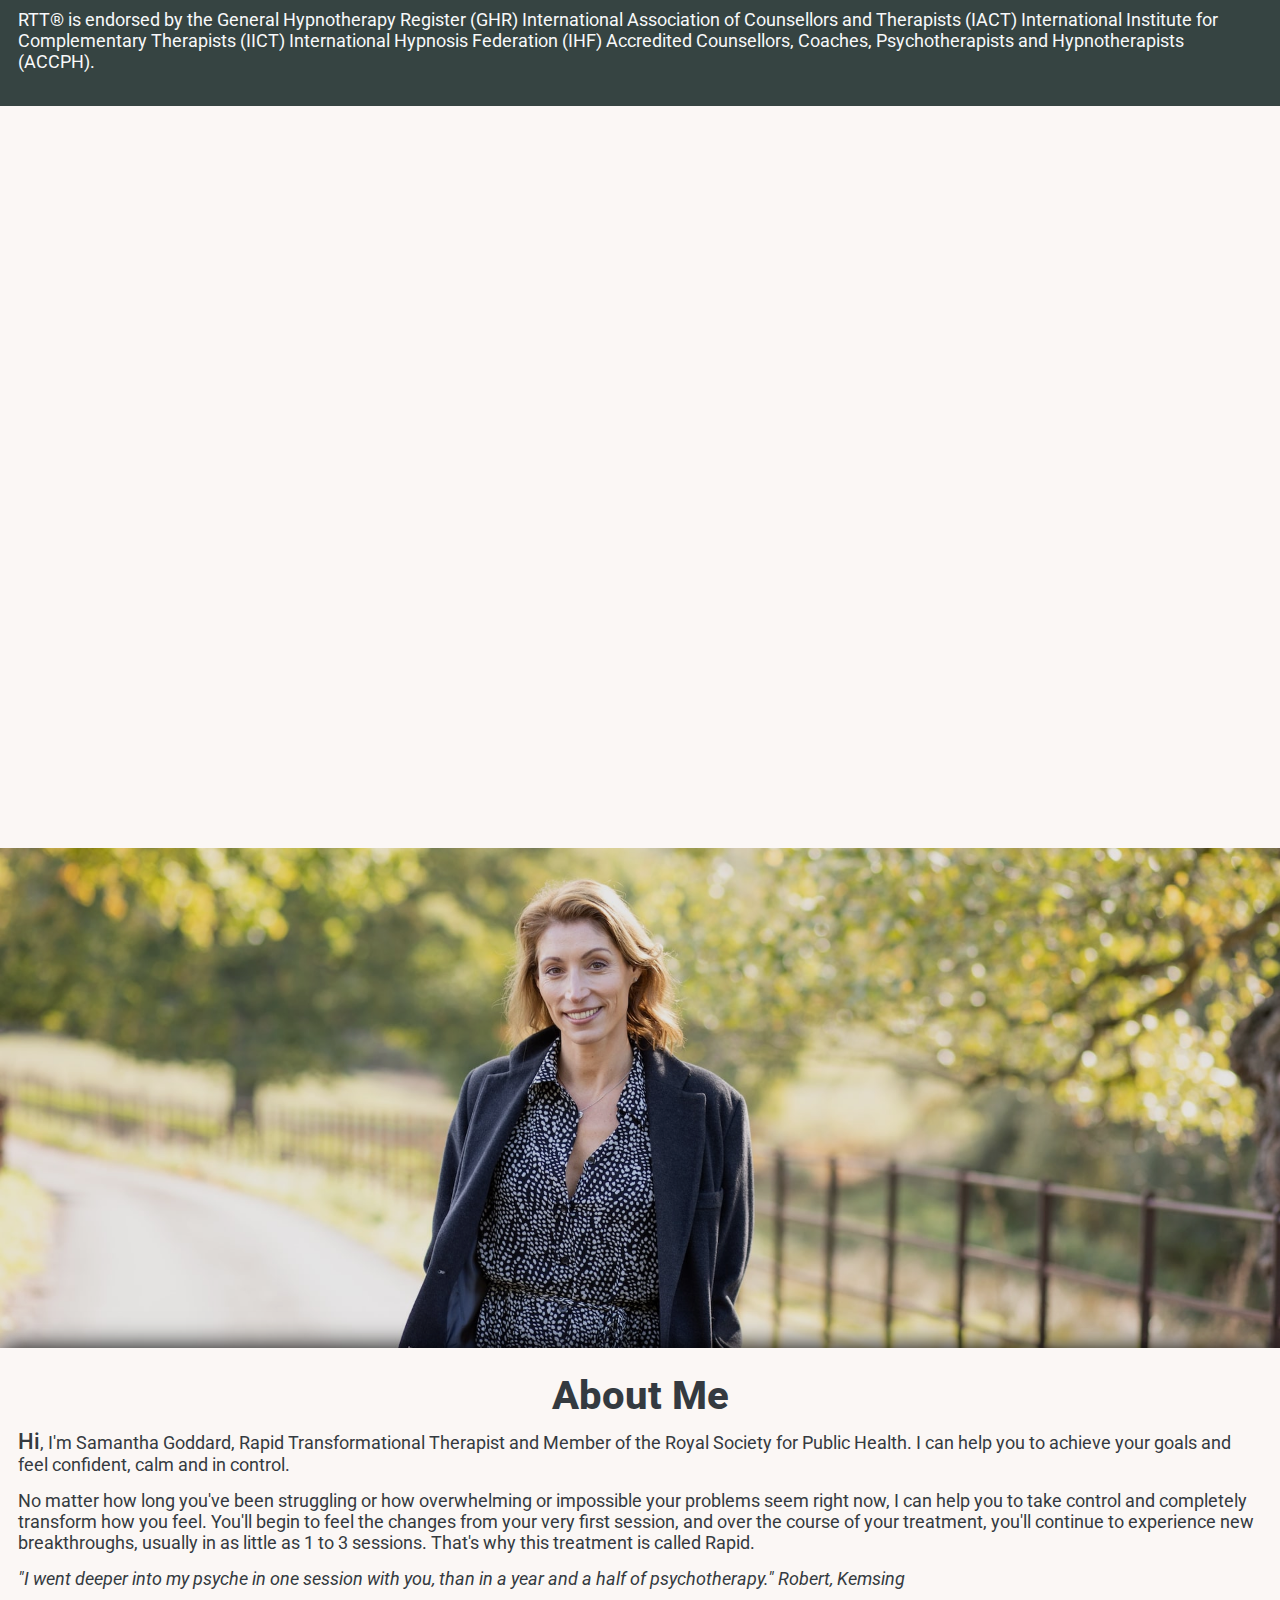
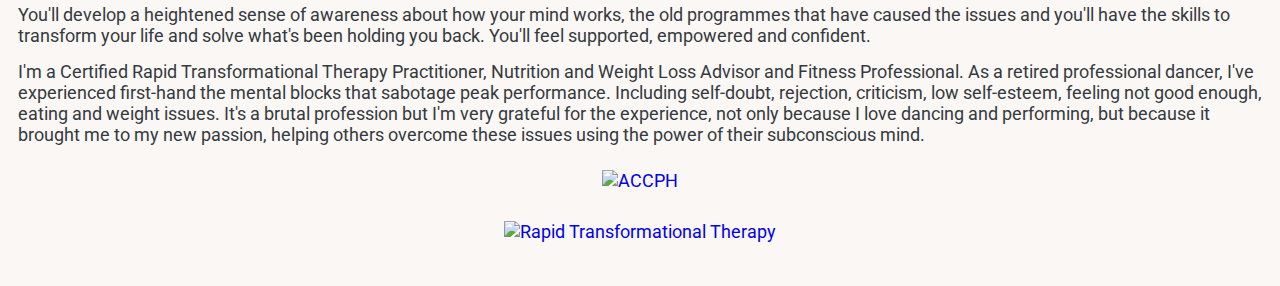
==== commit 0bf3d9b0: "started dev on version 3" ====
--- a/index.html
+++ b/index.html
@@ -1,285 +1,119 @@
 <!DOCTYPE html>
 <html lang="en">
-
 <head>
     <meta charset="UTF-8">
     <meta name="viewport" content="width=device-width, initial-scale=1.0">
-    <title>Samantha Goddard</title>
+    <title>Samantha Goddard | Rapid Transformational Therapist</title>
     <link rel="icon" type="image/x-icon" href="./img/favicon.ico">
     <link rel="stylesheet" href="./css/style.css">
 </head>
-
 <body>
-    <header>
-        <h2 class="logo">Samantha Goddard</h2>
-        <nav class="navbar">
-            <li><a class="active" href="#">Home</a></li>
-            <li><a href="./pages/whatisrtt.html">What Is RTT</a></li>
-            <li><a href="./pages/workingwithme.html">Working With Me</a></li>
-            <li><a href="./pages/audios.html">Audios</a></li>
-            <li><a href="./pages/contact.html">Contact</a></li>
-            <div class="toggle-btn">
-                <ion-icon name="menu"></ion-icon>
-            </div>
-        </nav>
-    </header>
-
-    <section class="hero">
-        <div class="hero-text">
-            <h1>Rapid Transformational Therapy</h1>
-            <h4>Freedom from Anxiety, Low Self-Esteem, Weight & Eating Issues</h4>
+    <nav class="navbar">
+        <div class="nav-item">
+            <a href="#hero">
+                <h1 class="logo">Samantha Goddard</h1>
+            </a>
         </div>
-    </section>
-
-    <section class="main">
-        <div class="section">
-            <h2>Are you ready to unlock your full potential?</h2>
-            <h3>Have you had enough of trying, battling and struggling?</h3>
-            <div class="text">
-                <p>If you're ready to experience life from a new level of awareness, feeling empowered, motivated, and
-                    confident, then you are in the right place.</p>
-                <p>You can overcome anxiety and overwhelm, find freedom from weight and eating issues, feel confident
-                    and content in your body with high self-esteem and solid self-belief.</p>
-                <p>I facilitate your breakthrough to freedom from what's been holding you back and keeping you stuck.
-                    Click the link below to book your free 30-minute telephone consultation.</p>
-                <ul>
-                    <li>Do you constantly worry and feel anxious? Is it affecting your ability to relax, feel calm and
-                        sleep soundly?</li>
-                    <li>Do you lack confidence in yourself and your abilities? Do you feel not good enough and it's
-                        affected your self-esteem?</li>
-                    <li>Is trying to lose weight a constant battle? You've tried almost everything to shift the unwanted
-                        weight but are still stuck!</li>
-                </ul>
-                <p>I can help you transform how you feel about yourself, have a body that you appreciate and feel
-                    confident in.</p>
-                <p>Using my skills in Rapid Transformational Therapy I help you find the root cause of what's been
-                    keeping you stuck. Transforming old unhelpful beliefs and creating new powerful ones that empower
-                    and motivate you to create the lasting permanent change you've been looking for.</p>
-                <p>Becoming fitter, healthier, slimmer and stronger, feeling good in yourself and confident in your
-                    body. </p>
-            </div>
-            <div class="button-container">
-                <a href="https://app.10to8.com/book/speaktosam/" target="_blank">
-                    <button type="button" class="button">Book A Call</button>
-                </a>
-                <a href="#">
-                    <button type="button" class="button">What Is RTT</button>
-                </a>
-            </div>
-        </div>
-        <div class="section">
-            <h2>Are you ready for lasting change?</h2>
-            <div class="text">
-                <p>Do you want to feel calm, confident and in control regardless of what challenges you face in life?
-                </p>
-                <p>I specialise in helping adults and children gain freedom from anxiety, worry and self-doubt.
-                    Unlocking your natural ability to blossom and thrive. I help you upgrade and install powerful new
-                    beliefs that empower you, releasing old unhelpful beliefs that were imprinted in childhood. It's
-                    like a software update for your brain.</p>
-                <p>I provide confidential, safe and effective support, using tried, tested and powerful scientific
-                    methods in RTT hypnotherapy.</p>
-                <p>I specialise in:</p>
-                <ul>
-                    <li>Anxiety & Stress</li>
-                    <li>Confidence & Self Esteem</li>
-                    <li>Eating & Weight Issues</li>
-                    <li>Public Speaking & Performance Anxiety</li>
-                    <li>Sleep Issues</li>
-                </ul>
-                <p>Rapid Transformational Therapy is a complete solution-based treatment, it combines the most
-                    beneficial principles of Hypnotherapy, Psychotherapy, NLP, CBT, and Neuroscience.</p>
-                <p>RTT&#174; is endorsed by the General Hypnotherapy Register (GHR) International Association of
-                    Counsellors and Therapists (IACT) International Institute for Complementary Therapists (IICT)
-                    International Hypnosis Federation (IHF) Accredited Counsellors, Coaches, Psychotherapists and
-                    Hypnotherapists (ACCPH).</p>
-            </div>
-        </div>
-        <div class="section">
-            <div class="iframe-container">
-                <iframe width="560" height="315" src="https://www.youtube.com/embed/h0vOz2r0TqY?controls=0&showinfo=0"
-                    frameborder="0" allow="accelerometer; autoplay; encrypted-media; gyroscope; picture-in-picture"
-                    allowfullscreen=""></iframe>
-            </div>
-        </div>
-    </section>
-
-    <section class="about-header">
-        <div class="about-header-text header-text">
-            <h2>Rapid Transformational Therapy with Samantha Goddard RTTP</h2>
-        </div>
-    </section>
-
-    <section class="about">
-        <div class="section">
-            <h2>About Me</h2>
-            <div class="text">
-                <p><big style="font-weight: 500;">Hi</big>, I'm Samantha Goddard RTTP MRSPH and I can help you to
-                    achieve your goals and feel
-                    confident, calm
-                    and
-                    in control.</p>
-                <p>No matter how long you've been struggling or how overwhelming or impossible your problems seem right
-                    now,
-                    I can help you to take control and completely transform how you feel. You'll begin to feel the
-                    changes
-                    from your very first session, and over the course of your treatment, you'll continue to experience
-                    new
-                    breakthroughs, usually in as little as 1 to 3 sessions. That's why this treatment is called Rapid.
-                </p>
-                <p><i>"I went deeper into my psyche in one session with you, than in a year and a half of
-                        psychotherapy."
-                        Robert, Kemsing</i></p>
-                <p>You'll develop a heightened sense of awareness about how your mind works, the old programmes that
-                    have
-                    caused the issues and you'll have the skills to transform your life and solve what's been holding
-                    you
-                    back. You'll feel supported, empowered and confident.</p>
-                <p>I'm a Certified Rapid Transformational Therapy Practitioner, Nutrition and Weight Loss Advisor and
-                    Fitness Professional. As a retired professional dancer, I've experienced first-hand the mental
-                    blocks that sabotage peak performance. Including self-doubt, rejection, criticism, low self-esteem,
-                    feeling not good enough, eating and weight issues. It's a brutal profession but I'm very grateful
-                    for the experience, not only because I love dancing and performing, but because it brought me to my
-                    new passion, helping others overcome these issues using the power of their subconscious mind.</p>
-            </div>
-        </div>
-        <div class="section">
-            <h3>What my clients say about me</h3>
-            <div class="text">
-                <p style="text-align: center;"><i>“Sam is one of the kindest, supportive and calming people I've ever
-                        met.”</i><br>Rachael, Swanley</p>
-                <p style="text-align: center;"><i>“Samantha is so good at what she does. Her passion, skills & natural
-                        ability to make you feel at ease is incredible.”</i><br>Eileen, Yorkshire</p>
-                <p style="text-align: center;"><i>“Sam - you are such a warm, lovely person and created a really safe
-                        comfortable space for me to be able to open up.”</i><br>Alison, Tonbridge</p>
-                <p style="text-align: center;">“Sam is very clearly a talented woman, who genuinely cares, grateful for
-                    the attention to detail and conscientious attitude she has."</i><br>Louisa, Surrey</p>
-            </div>
-        </div>
-        <div class="section">
-            <h3>Commitment</h3>
-            <div class="text">
-                <p>I have a genuine commitment to your transformation, I'll be your biggest cheerleader, motivating,
-                    supporting, and facilitating your breakthrough from self-doubt and limiting self-beliefs to live
-                    life on your terms as the fullest expression of yourself. </p>
-            </div>
-            <div class="button-container">
-                <a href="https://app.10to8.com/book/speaktosam/" target="_blank">
-                    <button type="button" class="button">Book A Call</button>
-                </a>
-                <a href="#">
-                    <button type="button" class="button">Working With Me</button>
-                </a>
-            </div>
-        </div>
-    </section>
-
-    <section class="success-stories-header">
-        <div class="success-stories-header-text header-text">
-            <h2>Success Stories</h2>
-        </div>
-    </section>
-
-    <section class="success-stories">
-        <div class="section">
-            <h2>Success Stories</h2>
-            <div class="text">
-                <div class="success-container">
-                    <div class="success-item">
-                        <img style="border-radius: 50%;" src="./img/louisa.jpg" class="img img-fluid" alt="Louisa">
-                        <div class="success-text">"I experienced Rapid Transformation Therapy with Sam just over a month
-                            ago and I have been blown away at the change that has occurred in me. I am down a dress
-                            size, and almost a stone closer to my ideal body weight. My relationship and
-                            thoughts/behaviour with food have radically changed overnight. Up until the session I had
-                            struggled for too long. Sam's session reprogrammed my mind, and I now am continuing to allow
-                            the program to reinforce my new truth, that I am now a selective, sensible eater and feeling
-                            more connected to myself and my life than ever before. Sam is very clearly a talented woman,
-                            who genuinely cares. I'm grateful for the attention to detail and conscientious attitude she
-                            has."</div>
-                        <h5 class="success-user">Louisa</h5>
-                        <h6 class="success-location">Surrey</h6>
-                    </div>
-                    <div class="success-item">
-                        <img style="border-radius: 50%;" src="./img/alison.jpg" class="img img-fluid" alt="Alison">
-                        <div class="success-text">“I don't have the mind chatter, and it has fed into my overall
-                            self-belief & self-worth. I have lost 20lbs with no effort and just feel way more settled
-                            and calmer about myself. It really has been so beneficial to me & not something I would have
-                            guessed would have had such an effect in the timescales - I'm delighted with the results!”
-                        </div>
-                        <h5 class="success-user">Alison</h5>
-                        <h6 class="success-location">Tonbridge</h6>
-                    </div>
-                    <div class="success-item">
-                        <img style="border-radius: 50%;" src="./img/avatar.png" class="img img-fluid" alt="Lauren">
-                        <div class="success-text">“Sam has helped me rewire my thinking on baggage I was carrying around
-                            for 27 years, and the trajectory I am on keeps bringing new wins. Learning to manage myself
-                            and my response better when life may feel overwhelming. Achieving a sense of calm that
-                            inspires others to join in and happiness and true love for me.
-                            Working with Sam has been an absolute privilege. Her warmth, kindness, and sincere care for
-                            me as an individual was felt from the outset. Sam has been able to help me connect deeper
-                            with myself and understand my limitations of what is holding me back from achieving
-                            self-acceptance and love. I felt her sense of commitment to helping me. Sam truly emanates
-                            positivity and “lives” what she does. I wish I had been braver to try Hypnosis sooner. Thank
-                            you, thank you, thank you!”</div>
-                        <h5 class="success-user">Lauren</h5>
-                        <h6 class="success-location">Sevenoaks</h6>
-                    </div>
+        <div class="nav-item">
+            <div class="menu">
+                <div class="menu-wrapper">
+                    <span></span>
+                    <span></span>
+                    <span></span>
+                </div>
+                <div class="dropdown-container">
+                    <ul class="dropdown">
+                        <li><a href="#hero">Home</a></li>
+                        <li><a href="./pages/whatisrtt.html">What Is RTT</a></li>
+                        <li><a href="#">Working With Me</a></li>
+                        <li><a href="#">Audios</a></li>
+                        <li><a href="#">Contact</a></li>
+                    </ul>
                 </div>
             </div>
         </div>
-        <!-- <div class="section">
-            Section - second
-        </div>
-        <div class="section">
-            Section - last
-        </div> -->
-    </section>
+    </nav>
+    
+    <header id="hero">
+        <div class="filter"></div>
+    </header>
 
-    <footer>
-        <div class="footer-main-wrapper">
-            <div class="footer-item">
+    <div class="section-container">
+        <section id="landing">
+            <h1 class="title">Are you ready to unlock your full potential?</h1>
+            <h3 class="subtitle">Have you had enough of trying, battling and struggling?</h3>
+            <div class="content">
+                <p>If you're ready to experience life from a new level of awareness, feeling empowered, motivated, and confident, then you are in the right place.</p>
+                <p>You can overcome anxiety and overwhelm, find freedom from weight and eating issues, feel confident and content in your body with high self-esteem and solid self-belief.</p>
+                <p>I facilitate your breakthrough to freedom from what's been holding you back and keeping you stuck. Click the link below to book your free 30-minute telephone consultation.</p>
                 <ul>
-                    <li><a href="https://goo.gl/maps/62DxY5B6QNRFjxkM9">TN14 5PR,<br>7 The Butts, Otford</a></li>
+                    <li>Do you constantly worry and feel anxious? Is it affecting your ability to relax, feel calm and sleep soundly?</li>
+                    <li>Do you lack confidence in yourself and your abilities? Do you feel not good enough and it's affected your self-esteem?</li>
+                    <li>Is trying to lose weight a constant battle? You've tried almost everything to shift the unwanted weight but are still stuck!</li>
                 </ul>
+                <p>I can help you transform how you feel about yourself, have a body that you appreciate and feel confident in.</p>
+                <p>Using my skills in Rapid Transformational Therapy I help you find the root cause of what's been keeping you stuck. Transforming old unhelpful beliefs and creating new powerful ones that empower and motivate you to create the lasting permanent change you've been looking for.</p>
+                <p>Becoming fitter, healthier, slimmer and stronger, feeling good in yourself and confident in your body.</p>
+                <div class="button-container">
+                    <a href="https://app.10to8.com/book/speaktosam/" target="_blank">
+                        <button type="button">Book A Call</button>
+                    </a>
+                    <a href="#home">
+                        <button type="button">What Is RTT</button>
+                    </a>
+                </div>
             </div>
-            <div class="footer-item-socials">
-                <ul class="socials">
-                    <li>
-                        <a href="https://www.instagram.com/samantha.goddard/" target="_blank">
-                            <img src="./img/instagram.png" alt="Instagram">
-                        </a>
-                    </li>
-                    <li>
-                        <a href="https://www.facebook.com/samanthagoddardRTTP" target="_blank">
-                            <img src="./img/facebook.png" alt="Instagram">
-                        </a>
-                    </li>
-                    <li>
-                        <a href="https://www.linkedin.com/in/samanthagoddardrtt" target="_blank">
-                            <img src="./img/linkedin.png" alt="Instagram">
-                        </a>
-                    </li>
+        </section>
+        <section>
+            <h1 class="title">Are you ready for lasting change?</h1>
+            <div class="content">
+                <p>Do you want to feel calm, confident and in control regardless of what challenges you face in life?</p>
+                <p>I specialise in helping adults and children gain freedom from anxiety, worry and self-doubt. Unlocking your natural ability to blossom and thrive. I help you upgrade and install powerful new beliefs that empower you, releasing old unhelpful beliefs that were imprinted in childhood. It's like a software update for your brain.</p>
+                <p>I provide confidential, safe and effective support, using tried, tested and powerful scientific methods in RTT hypnotherapy.</p>
+                <p>I specialise in:</p>
+                <ul>
+                    <li>Anxiety &amp; Stress</li>
+                    <li>Confidence &amp; Self Esteem</li>
+                    <li>Eating &amp; Weight Issues</li>
+                    <li>Public Speaking &amp; Performance Anxiety</li>
+                    <li>Sleep Issues</li>
                 </ul>
-                <p>&copy; Copyright Samantha Goddard 2023</p>
-                <ul class="info">
-                    <li>
-                        <a href="#">Privacy Policy</a>
-                    </li>
-                    <li>
-                        <a href="https://form.jotform.com/SamGoddard/consent-form" target="_blank">Terms &
-                            Conditions</a>
-                    </li>
-                </ul>
+                <p>Rapid Transformational Therapy is a complete solution-based treatment, it combines the most beneficial principles of Hypnotherapy, Psychotherapy, NLP, CBT, and Neuroscience.</p>
+                <p>RTT® is endorsed by the General Hypnotherapy Register (GHR) International Association of Counsellors and Therapists (IACT) International Institute for Complementary Therapists (IICT) International Hypnosis Federation (IHF) Accredited Counsellors, Coaches, Psychotherapists and Hypnotherapists (ACCPH).</p>
             </div>
-            <div class="footer-item">
-                <ul>
-                    <li><a href="mailto:sam@samantha-goddard.com">sam@samantha-goddard.com</a></li>
-                    <li><a href="tel:+447712588385">+447712588385</a></li>
-                </ul>
+        </section>
+        <section>
+            <div class="video-container">
+                <iframe src="https://www.youtube.com/embed/h0vOz2r0TqY?controls=0&showinfo=0" frameborder="0" allow="accelerometer; autoplay; encrypted-media; gyroscope; picture-in-picture" allowfullscreen=""></iframe>
             </div>
-        </div>
-    </footer>
+        </section>
+    </div>
+
+    <div class="about">
+        <div class="filter"></div>
+    </div>
+
+    <div class="section-container">
+        <section>
+            <h1 class="title">About Me</h1>
+            <div class="content">
+                <p><big style="font-weight: 500;">Hi</big>, I'm Samantha Goddard, Rapid Transformational Therapist and Member of the Royal Society for Public Health. I can help you to achieve your goals and feel confident, calm and in control.</p>
+                <p>No matter how long you've been struggling or how overwhelming or impossible your problems seem right now, I can help you to take control and completely transform how you feel. You'll begin to feel the changes from your very first session, and over the course of your treatment, you'll continue to experience new breakthroughs, usually in as little as 1 to 3 sessions. That's why this treatment is called Rapid.</p>
+                <p><i>"I went deeper into my psyche in one session with you, than in a year and a half of psychotherapy." Robert, Kemsing</i></p>
+                <p>You'll develop a heightened sense of awareness about how your mind works, the old programmes that have caused the issues and you'll have the skills to transform your life and solve what's been holding you back. You'll feel supported, empowered and confident.</p>
+                <p>I'm a Certified Rapid Transformational Therapy Practitioner, Nutrition and Weight Loss Advisor and Fitness Professional. As a retired professional dancer, I've experienced first-hand the mental blocks that sabotage peak performance. Including self-doubt, rejection, criticism, low self-esteem, feeling not good enough, eating and weight issues. It's a brutal profession but I'm very grateful for the experience, not only because I love dancing and performing, but because it brought me to my new passion, helping others overcome these issues using the power of their subconscious mind.</p>
+                <div class="logo-container">
+                    <a href="https://www.accph.org.uk/england/sevenoaks/therapists-and-coaches/samantha-goddard" target="_blank">
+                        <img src="./img/accph-senior-member-logo.png" alt="ACCPH">
+                    </a>
+                    <a href="https://professionals.rtt.com/professionals/samantha-goddard/" target="_blank">
+                        <img src="./img/rtt-logo.png" alt="Rapid Transformational Therapy">
+                    </a>
+                </div>
+            </div>
+        </section>
+    </div>
 
     <script src="./js/script.js"></script>
 </body>
-
 </html>--- a/css/style.css
+++ b/css/style.css
@@ -1,26 +1,6 @@
-@import url('https://fonts.googleapis.com/css2?family=Roboto:ital,wght@0,100;0,300;0,400;0,500;0,700;0,900;1,100;1,300;1,400;1,500;1,700;1,900&display=swap');
+@import url("https://fonts.googleapis.com/css2?family=Roboto:ital,wght@0,100;0,300;0,400;0,500;0,700;0,900;1,100;1,300;1,400;1,500;1,700;1,900&display=swap");
 
 :root {
-    --blue: #007bff;
-    --indigo: #6610f2;
-    --purple: #6f42c1;
-    --pink: #e83e8c;
-    --red: #dc3545;
-    --orange: #fd7e14;
-    --yellow: #ffc107;
-    --green: #28a745;
-    --teal: #20c997;
-    --cyan: #17a2b8;
-    --gray: #6c757d;
-    --primary: #007bff;
-    --secondary: #6c757d;
-    --success: #28a745;
-    --info: #17a2b8;
-    --warning: #ffc107;
-    --danger: #dc3545;
-    --light: #f8f9fa;
-    --dark: #343a40;
-
     --white: #f9f9f9;
     --off-white: #fbf7f5;
     --gray-dark: #343a40;
@@ -44,638 +24,544 @@
 
 html,
 body {
-    height: 100%;
+    width: 100%;
     scroll-behavior: smooth;
     background: var(--white);
-}
-
-header {
+    overflow-x: hidden;
+}
+
+/* -------------------- */
+/* |  NAVBAR STYLING  | */
+/* -------------------- */
+
+nav.navbar {
     position: fixed;
-    top: 0;
-    left: 0;
-    width: 100%;
-    height: 80px;
-    background: linear-gradient(to bottom, #000000A0, #ffffff00);
-    padding: 20px 35px;
-    display: flex;
+    display: flex;
+    align-items: center;
     justify-content: space-between;
-    align-items: center;
-    color: var(--text-light);
+    flex-direction: row;
+    height: 75px;
+    width: 100%;
+    background: linear-gradient(to bottom, #000000A0, #00000000);
+    padding-left: 20px;
+    padding-right: 20px;
     z-index: 5;
     transition: 0.75s ease, background 2s ease, color 0.5s ease;
 }
 
-header::before {
+nav.navbar::before {
     content: "";
     position: absolute;
     top: 0;
     left: 0;
     width: 100%;
-    height: 80px;
-    transition: opacity 0.5s;
+    height: 100%;
+    box-shadow: 0px 0px 15px 10px #00000030;
     background: linear-gradient(to right, var(--teal-dark), var(--teal-light));
     color: var(--text-light);
     opacity: 0;
-    transition: 0.75s ease, background 2s ease;
     z-index: 0;
-}
-
-header.scrolled::before {
+    transition: 0.75s ease, background 2s ease, opacity 0.5s ease;
+}
+
+nav.navbar.scrolled::before {
     opacity: 5;
 }
 
-.logo {
-    user-select: none;
+nav.navbar .nav-item {
+    display: flex;
+    align-items: center;
+    justify-content: center;
+    flex-direction: row;
+    z-index: 2;
+}
+
+nav.navbar .nav-item a {
+    text-decoration: none;
+}
+
+nav.navbar .nav-item a h1.logo {
     font-family: Brittany;
-    padding-left: 2vw;
-    font-size: 1.75rem;
+    font-size: 28px;
+    color: var(--text-light);
     font-weight: 600;
-    z-index: 1;
-}
-
-.navbar {
-    display: flex;
-    align-items: center;
-    margin-left: 40px;
-}
-
-.navbar li {
+}
+
+nav.navbar .nav-item .menu {
+    display: flex;
+    align-items: center;
+    justify-content: center;
+}
+
+nav.navbar .nav-item .menu .menu-wrapper {
+    position: relative;
+    display: flex;
+	align-items: center;
+	justify-content: space-between;
+	flex-direction: column;
+    width: 50px;
+    height: 35px;
+    z-index: 5;
+}
+
+nav.navbar .nav-item .menu .menu-wrapper span {
+	width: 100%;
+	height: 2.5px;
+	background: var(--text-light);
+	border-radius: 6px;
+	transform: none;
+	opacity: 1;
+	transition: transform 0.25s ease, opacity 0.5s ease;
+}
+
+nav.navbar .nav-item .menu#inactive .menu-wrapper span:first-child {
+	animation: rotate-out forwards;
+	animation-duration: 1.5s;
+}
+
+nav.navbar .nav-item .menu#inactive .menu-wrapper span:nth-child(2) {
+	animation: opacity-out forwards;
+	animation-duration: 1.5s;
+}
+
+nav.navbar .nav-item .menu#inactive .menu-wrapper span:last-child {
+	animation: rotate-flipped-out forwards;
+	animation-duration: 1.5s;
+}
+
+nav.navbar .nav-item .menu#active .menu-wrapper span:first-child {
+	animation: rotate-in forwards;
+	animation-duration: 1.5s;
+}
+
+nav.navbar .nav-item .menu#active .menu-wrapper span:nth-child(2) {
+	animation: opacity-in forwards;
+	animation-duration: 1.5s;
+}
+
+nav.navbar .nav-item .menu#active .menu-wrapper span:last-child {
+	animation: rotate-flipped-in forwards;
+	animation-duration: 1.5s;
+}
+
+nav.navbar .nav-item .menu .dropdown-container {
+    position: absolute;
+    display: flex;
+    align-items: center;
+    justify-content: center;
+    width: calc(100% - 30px);
+    height: 0;
+    top: 75px;
+    left: 0;
+    margin-left: 15px;
+    margin-right: 15px;
+    background: var(--off-white);
+    box-shadow: -5px 5px 15px #00000050, 5px 5px 15px #00000050;
+    border-top-left-radius: 30px;
+    border-top-right-radius: 30px;
+    border-bottom-left-radius: 30px;
+    border-bottom-right-radius: 30px;
+    transition: border 1.5s ease, height 1.5s ease, border-top-left-radius 1s ease, border-top-right-radius 1s ease, border-bottom-left-radius 1s ease, border-bottom-right-radius 1s ease;
+}
+
+nav.navbar.scrolled .nav-item .menu .dropdown-container {
+    border-bottom-left-radius: 15px;
+    border-bottom-right-radius: 15px;
+    border-top-left-radius: 0px;
+    border-top-right-radius: 0px;
+}
+
+nav.navbar .nav-item .menu#inactive .dropdown-container {
+    animation: dropdown-container-out forwards;
+    animation-duration: 1.5s;
+}
+
+nav.navbar .nav-item .menu#active .dropdown-container {
+    animation: dropdown-container-in forwards;
+    animation-duration: 1.5s;
+}
+
+nav.navbar .nav-item .menu .dropdown-container ul {
+    display: none;
+    align-items: center;
+    justify-content: space-evenly;
+    flex-direction: column;
+    width: 100%;
+    height: 100%;
+    padding-top: 20px;
+    padding-bottom: 20px;
+    border-radius: 30px;
+    opacity: 0;
+}
+
+nav.navbar .nav-item .menu#inactive .dropdown-container ul {
+    animation: dropdown-out forwards;
+    animation-duration: 1.5s;
+}
+
+nav.navbar .nav-item .menu#active .dropdown-container ul {
+    display: flex;
+    animation: dropdown-in forwards;
+    animation-duration: 1.5s;
+}
+
+nav.navbar .nav-item .menu .dropdown-container ul li {
     list-style: none;
 }
 
-.navbar a {
-    position: relative;
-    font-size: 1.1em;
-    color: var(--text-light);
+nav.navbar .nav-item .menu .dropdown-container ul li a {
     text-decoration: none;
-    font-weight: 500;
-    margin-right: 40px;
-    transition: 0.5s;
-}
-
-.navbar a::after {
-    content: "";
-    position: absolute;
-    left: 0;
-    bottom: -6px;
-    width: 100%;
-    height: 3px;
-    background: var(--text-light);
-    border-radius: 5px;
-    transform-origin: right;
-    transform: scaleX(0);
-    transition: transform 0.5s;
-}
-
-.navbar a:hover::after {
-    transform-origin: left;
-    transform: scaleX(1);
-}
-
-.navbar a.active::after {
-    content: "";
-    position: absolute;
-    left: 0;
-    bottom: -6px;
-    width: 100%;
-    height: 3px;
-    background: var(--text-light);
-    border-radius: 5px;
-    transform-origin: right;
-    transform: scaleX(1);
-    transition: transform 0.5s;
-}
-
-.hero {
-    background: linear-gradient(to bottom, rgba(255, 255, 255, 0) 95%, rgba(0, 0, 0, 0.5)) 5%, url("../img/main-banner.jpg");
+    color: var(--text-dark);
+    font-size: 20px;
+    font-weight: 600;
+}
+
+/* ANIMATIONS */
+
+@keyframes rotate-in {
+	0% {
+		transform: translateY(0px);
+	}
+	30% {
+		transform: translateY(16px);
+	}
+	60% {
+		transform: rotateZ(90deg) translateX(16px);
+	}
+	100% {
+		transform: rotateZ(135deg) translate(11px, -12px);
+	}
+}
+
+@keyframes opacity-in {
+	0% {
+        opacity: 1;
+    }
+	30% {
+        opacity: 1;
+    }
+	60% {
+        opacity: 0;
+	}
+	100% {
+        opacity: 0;
+	}
+}
+
+@keyframes rotate-flipped-in {
+	0% {
+		transform: translateY(0px);
+	}
+	30% {
+		transform: translateY(-16px);
+	}
+	60% {
+		transform: translateY(-16px);
+	}
+	100% {
+		transform: rotateZ(45deg) translate(-11px, -12px);
+	}
+}
+
+@keyframes rotate-out {
+	0% {
+        transform: rotateZ(135deg) translate(11px, -12px);
+	}
+	30% {
+        transform: rotateZ(90deg) translateX(16px);
+	}
+	60% {
+        transform: translateY(16px);
+	}
+	100% {
+        transform: translateY(0px);
+	}
+}
+
+@keyframes opacity-out {
+	0% {
+        opacity: 0;
+	}
+	30% {
+        opacity: 0;
+	}
+	60% {
+        opacity: 1;
+	}
+	100% {
+        opacity: 1;
+	}
+}
+
+@keyframes rotate-flipped-out {
+	0% {
+        transform: rotateZ(45deg) translate(-11px, -12px);
+	}
+	30% {
+        transform: translateY(-16px);
+	}
+	60% {
+        transform: translateY(-16px);
+	}
+	100% {
+        transform: translateY(0px);
+	}
+}
+
+@keyframes dropdown-container-in {
+    0% {
+        height: 0;
+    }
+    50% {
+        height: 200px;
+    }
+    100% {
+        height: 200px;
+    }
+}
+
+@keyframes dropdown-container-out {
+    0% {
+        height: 200px;
+    }
+    50% {
+        height: 200px;
+    }
+    100% {
+        height: 0;
+    }
+}
+
+@keyframes dropdown-in {
+    0% {
+        opacity: 0;
+        display: none;
+    }
+    50% {
+        opacity: 0;
+        display: flex;
+    }
+    100% {
+        opacity: 1;
+        display: flex;
+    }
+}
+
+@keyframes dropdown-out {
+    0% {
+        display: flex;
+        opacity: 1;
+    }
+    50% {
+        display: flex;
+        opacity: 0;
+    }
+    100% {
+        display: none;
+        opacity: 0;
+    }
+}
+
+/* ---------------------- */
+/* |   HEADER STYLING   | */
+/* ---------------------- */
+
+header {
+    position: static;
+    height: 500px;
+    width: 100%;
+    background-image: url("../img/main-banner.jpg");
     background-position: top;
     background-repeat: no-repeat;
     background-size: cover;
-    height: 75%;
-    z-index: 0;
-}
-
-.whatisrtt-hero {
-    background: linear-gradient(to bottom, rgba(255, 255, 255, 0) 95%, rgba(0, 0, 0, 0.5)) 5%, url("../img/what-is-rtt.jpg");
+    aspect-ratio: auto;
+}
+
+header .filter {
+    width: 100%;
+    height: 100%;
+    backdrop-filter: brightness(0.9);
+}
+
+/* ----------------------- */
+/* |   SECTION STYLING   | */
+/* ----------------------- */
+
+.section-container {
+    position: static;
+    display: flex;
+    align-items: center;
+    justify-content: center;
+    flex-direction: column;
+    background: var(--white);
+    box-shadow: 0px 0px 25px #000000;
+}
+
+.section-container section {
+    display: flex;
+    align-items: center;
+    justify-content: center;
+    flex-direction: column;
+    padding-top: 24px;
+    padding-bottom: 24px;
+    padding-left: 8px;
+    padding-right: 8px;
+    text-align: center;
+    width: 100%;
+}
+
+.section-container section:nth-child(odd) {
+    background: var(--off-white);
+    color: var(--text-dark);
+}
+
+.section-container section .title {
+    padding-bottom: 10px;
+    font-size: 40px;
+    font-weight: 800;
+}
+
+.section-container section .subtitle {
+    padding-bottom: 10px;
+    font-size: 28px;
+    font-weight: 700;
+}
+
+.section-container section .content {
+    display: flex;
+    align-items: flex-start;
+    justify-content: center;
+    flex-direction: column;
+    gap: 15px;
+    padding-left: 10px;
+    padding-right: 10px;
+    padding-bottom: 10px;
+    text-align: left;
+    font-weight: 400;
+    font-size: 18px;
+}
+
+.section-container section .content ul {
+    padding-left: 45px;
+    padding-right: 45px;
+}
+
+.section-container section:nth-child(even) {
+    background: var(--teal-dark);
+    color: var(--text-light);
+}
+
+.section-container section .video-container {
+    width: 100%;
+    height: 100%;
+    padding-left: 15px;
+    padding-right: 15px;
+    display: flex;
+    align-items: center;
+    justify-content: center;
+}
+
+.section-container section .video-container iframe {
+    width: 100%;
+    height: 100%;
+    aspect-ratio: 1920 / 1080;
+    border-radius: 16px;
+}
+
+/* --------------------- */
+/* |   ABOUT STYLING   | */
+/* --------------------- */
+
+.about {
+    position: static;
+    height: 500px;
+    width: 100%;
+    background-image: url("../img/about-me.jpg");
     background-position: top;
     background-repeat: no-repeat;
     background-size: cover;
-    height: 75%;
-    z-index: 0;
-}
-
-.working-with-me-hero {
-    background: linear-gradient(to bottom, rgba(255, 255, 255, 0) 95%, rgba(0, 0, 0, 0.5)) 5%, url("../img/working-with-me.jpg");
-    background-position: top;
-    background-repeat: no-repeat;
-    background-size: cover;
-    height: 75%;
-    z-index: 0;
-}
-
-.audios-hero {
-    background: linear-gradient(to bottom, rgba(255, 255, 255, 0) 95%, rgba(0, 0, 0, 0.5)) 5%, url("../img/hypnoticaudio.jpg");
-    background-position: top;
-    background-repeat: no-repeat;
-    background-size: cover;
-    height: 75%;
-    z-index: 0;
-}
-
-.contact-hero {
-    background: linear-gradient(to bottom, rgba(255, 255, 255, 0) 95%, rgba(0, 0, 0, 0.5)) 5%, url("../img/contact.jpg");
-    background-position: top;
-    background-repeat: no-repeat;
-    background-size: cover;
-    height: 75%;
-    z-index: 0;
-}
-
-.hero-text {
-    color: var(--text-dark);
-    background: #fbf7f5D0;
-    padding-left: 15px;
-    padding-right: 15px;
-    border-radius: 15px;
-    position: absolute;
-    text-align: center;
-    box-shadow: 0px 0px 30px #000000A0;
-    top: 35%;
-    left: 50%;
-    transform: translate(-50%, 50%);
-    width: 50vw;
-    min-width: 500px;
-    max-width: 750px;
-}
-
-.hero-text h1 {
-    padding-top: 15px;
-    padding-left: 15px;
-    padding-right: 15px;
-    padding-bottom: 5px;
-    font-size: 2.5rem;
-    font-weight: 700;
-}
-
-.hero-text h4 {
-    font-size: 1.5rem;
-    padding-left: 15px;
-    padding-right: 15px;
-    padding-bottom: 15px;
-    font-weight: 400;
-}
-
-.main {
-    box-shadow: 0px 0px 30px #000000A0;
-    background: var(--off-white);
-    margin-left: 5vw;
-    margin-right: 5vw;
+    aspect-ratio: auto;
+}
+
+.about .filter {
+    width: 100%;
+    height: 100%;
+    backdrop-filter: brightness(0.9);
+}
+
+/* -------------------------------- */
+/* |   BUTTON CONTAINER STYLING   | */
+/* -------------------------------- */
+
+.button-container {
     position: relative;
-    border-radius: 15px;
-    top: -5vh;
+    display: flex;
+    align-items: center;
+    justify-content: center;
+    flex-direction: column;
     padding-top: 10px;
-    z-index: 1;
-}
-
-.section:nth-child(1) {
-    padding-left: 30px;
-    padding-right: 30px;
-    background: var(--white);
-    width: 100%;
-    color: var(--text-dark);
-}
-
-.section:last-child {
-    padding-left: 30px;
-    padding-right: 30px;
-    background: var(--white);
-    width: 100%;
-    color: var(--text-dark);
-    border-bottom-left-radius: 15px;
-    border-bottom-right-radius: 15px;
-}
-
-.section:nth-child(2) {
-    padding-left: 30px;
-    padding-right: 30px;
-    padding-bottom: 25px;
-    background: var(--teal-dark);
-    width: 100%;
+    padding-bottom: 10px;
+    gap: 20px;
+    align-self: center;
+}
+
+.button-container a {
+    text-decoration: none;
+}
+
+.button-container a button {
+    position: relative;
+    font-size: 22px;
+    font-weight: 500;
+    border: 3px solid var(--teal-light);
+    background: var(--teal-light);
+    border-radius: 6px;
     color: var(--text-light);
-}
-
-.section:nth-child(2) p,
-.section:nth-child(2) ul li {
-    color: var(--text-light);
-}
-
-
-.section h2 {
-    padding-top: 25px;
-    text-align: center;
-    font-size: 2.25rem;
-    font-weight: 600;
-}
-
-.section h3 {
-    padding-top: 25px;
-    text-align: center;
-    font-size: 1.75rem;
-    font-weight: 500;
-}
-
-.section .text {
-    padding-top: 25px;
-    color: var(--text-dark);
-}
-
-.section .text a {
-    color: var(--text-dark);
-}
-
-.section .text a:hover {
-    color: var(--teal-light);
-}
-
-.section .text p {
-    padding-bottom: 15px;
-    padding-left: 15px;
-    padding-right: 15px;
-    font-size: 1.3rem;
-    line-height: 1.3;
-    font-weight: 300;
-}
-
-.section .text ul {
-    padding-left: 75px;
-    padding-bottom: 15px;
-}
-
-.section .text ul li {
-    font-size: 1.3rem;
-    font-weight: 300;
-    padding-bottom: 5px;
-}
-
-.section .button-container {
-    margin-top: 25px;
-    display: flex;
-    gap: 25px;
-    justify-content: center;
-    flex-direction: row;
-    flex-wrap: nowrap;
-    height: 4vh;
-    padding-bottom: 10vh;
-}
-
-.section .button-container a {
-    display: inline-block;
-}
-
-.section .button-container a .button {
+    width: 250px;
+    height: 55px;
+    display: inline-flex;
+    align-items: center;
+    justify-content: center;
+    box-shadow: 0px 0px 15px #00000050;
     cursor: pointer;
-    box-shadow: 0px 0px 15px #00000075;
-    font-weight: 500;
-    color: var(--text-light);
-    margin-bottom: 25px;
-    text-align: center;
+    box-sizing: border-box;
+    text-decoration: none;
     user-select: none;
-    background: var(--teal-light);
-    border: 2px solid var(--teal-light);
-    padding: 0.375rem 0.75rem;
-    font-size: 1.3rem;
-    line-height: 1.75;
-    width: 15vw;
-    height: 4vh;
-    min-width: 200px;
-    min-height: 50px;
-    border-radius: 0.25rem;
-    transition: 0.25s ease;
-}
-
-.section .button-container a .button:hover {
+    -webkit-user-select: none;
+    vertical-align: baseline;
+    transition: box-shadow 0.5s ease, background 0.5s ease, color 0.5s ease, transform 0.5s ease;
+}
+
+.button-container a button:hover,
+.button-container a button:focus {
+    transform: translateY(-5px);
     background: transparent;
     color: var(--teal-light);
-    box-shadow: 0px 0px 15px #00000000;
-}
-
-.main .iframe-container {
-    padding-top: 25px;
-    padding-bottom: 25px;
-    display: flex;
-    align-items: center;
-    justify-content: center;
-}
-
-.main .iframe-container iframe {
-    border-radius: 15px;
-    width: 1120px;
-    height: 630px;
-}
-
-.about-header {
-    background: linear-gradient(rgba(0, 0, 0, 0.5) 0%, rgba(255, 255, 255, 0) 5%, rgba(255, 255, 255, 0) 95%, rgba(0, 0, 0, 0.5) 100%), url("../img/about-me.jpg");
-    background-position: center;
-    background-repeat: no-repeat;
-    background-size: cover;
-    height: 75%;
-    z-index: 0;
-}
-
-.about-header-text {
-    color: var(--text-dark);
-    background: #fbf7f5D0;
-    padding-left: 15px;
-    padding-right: 15px;
-    border-radius: 15px;
+    box-shadow: 0px 5px 15px #00000050;
+}
+
+/* ------------------------------ */
+/* |   LOGO CONTAINER STYLING   | */
+/* ------------------------------ */
+
+.logo-container {
     position: relative;
-    text-align: center;
-    box-shadow: 0px 0px 30px #000000A0;
-    top: 50%;
-    left: 50%;
-    transform: translate(-50%, 50%);
-    width: 50vw;
-    min-width: 500px;
-    max-width: 750px;
-}
-
-.about-header-text h2 {
-    padding-top: 15px;
-    padding-bottom: 15px;
-    padding-left: 15px;
-    padding-right: 15px;
-    font-size: 2.25rem;
-    font-weight: 700;
-}
-
-.about {
-    box-shadow: 0px 0px 30px #000000A0;
-    background: var(--off-white);
-    margin-left: 5vw;
-    margin-right: 5vw;
-    position: relative;
-    border-radius: 15px;
-    top: -5vh;
+    display: flex;
+    align-self: center;
+    align-items: center;
+    justify-content: center;
+    flex-direction: column;
     padding-top: 10px;
-    z-index: 1;
-}
-
-.success-stories {
-    box-shadow: 0px 0px 30px #000000A0;
-    background: var(--off-white);
-    margin-left: 5vw;
-    margin-right: 5vw;
-    position: relative;
-    border-radius: 15px;
-    top: -5vh;
-    padding-top: 10px;
-    z-index: 1;
-}
-
-.success-stories-header {
-    background: linear-gradient(rgba(0, 0, 0, 0.5) 0%, rgba(255, 255, 255, 0) 5%, rgba(255, 255, 255, 0) 95%, rgba(0, 0, 0, 0.5) 100%), url("../img/banner-1.png");
-    background-position: center;
-    background-repeat: no-repeat;
-    background-size: cover;
-    height: 75%;
-    z-index: 0;
-}
-
-.success-stories-header-text {
-    color: var(--text-dark);
-    background: #fbf7f5D0;
-    padding-left: 15px;
-    padding-right: 15px;
-    border-radius: 15px;
-    position: relative;
-    text-align: center;
-    box-shadow: 0px 0px 30px #000000A0;
-    top: 50%;
-    left: 50%;
-    transform: translate(-50%, -50%);
-    width: 50vw;
-    min-width: 500px;
-    max-width: 750px;
-}
-
-.success-stories-header-text h2 {
-    padding-top: 15px;
-    padding-bottom: 15px;
-    padding-left: 15px;
-    padding-right: 15px;
-    font-size: 2.25rem;
-    font-weight: 700;
-}
-
-.success-container {
-    padding-left: 30px;
-    padding-right: 30px;
-    display: flex;
-    justify-content: space-around;
+    padding-bottom: 10px;
     gap: 30px;
 }
 
-.success-item {
-    text-align: center;
-}
-
-.success-item img {
-    max-width: 500px;
-    box-shadow: 0px 0px 15px #00000075;
-    width: 20vw;
-}
-
-.success-text {
-    max-width: 500px;
-    padding-top: 25px;
-    font-size: 1.2rem;
-    font-weight: 300;
-    color: var(--text-dark);
-}
-
-.success-user {
-    padding-top: 15px;
-    font-size: 1.4rem;
-    font-weight: 600;
-    color: var(--teal-light);
-}
-
-.success-location {
-    padding-top: 10px;
-    padding-bottom: 15px;
-    font-size: 1.2rem;
-    font-weight: 300;
-    color: var(--teal-dark);
-}
-
-.card-wrapper {
-    display: flex;
-    flex-direction: row;
-    align-items: flex-start;
-    justify-content: center;
-    padding-top: 50px;
-    padding-bottom: 25px;
-    gap: 75px;
-}
-
-.card-wrapper .card {
-    border-radius: 6px;
-    width: 300px;
-    box-shadow: 0px 0px 15px #00000075;
-}
-
-.card-wrapper .card img {
-    width: 100%;
-    border-top-left-radius: 6px;
-    border-top-right-radius: 6px;
-}
-
-.card-wrapper .card .card-body {
-    display: flex;
-    flex-direction: column;
-    justify-content: flex-start;
-    align-items: center;
-    margin-top: -5px;
-    border: 1px solid #75757575;
-    border-bottom-left-radius: 6px;
-    border-bottom-right-radius: 6px;
-    padding: 15px;
-    padding-bottom: 0;
-    /* height: 260px; */
-}
-
-.card-wrapper .card .card-body .card-title {
-    font-weight: 600;
-    font-size: 1.2rem;
-    padding-bottom: 10px;
-}
-
-.card-wrapper .card .card-body h6 {
-    font-size: 1.1rem;
-    padding-bottom: 10px;
-}
-
-.card-wrapper .card .card-body .card-text {
-    font-weight: 400;
-    font-size: 1rem;
-    padding-bottom: 10px;
-}
-
-.price {
-    padding-top: 10px;
-    font-weight: 500;
-    font-size: 1rem;
-    color: var(--teal-light);
-}
-
-footer {
-    position: relative;
-    box-shadow: 0px 0px 30px #000000A0;
-    margin-top: 10vh;
-    padding-top: 15px;
-    top: -5vh;
-    background: var(--off-white);
-    color: var(--text-dark);
-    padding-bottom: 15px;
-}
-
-footer .footer-main-wrapper {
-    z-index: 1;
-    display: flex;
-    flex-direction: row;
-    align-items: flex-start;
-    justify-content: center;
-    gap: 150px;
-    width: 100%;
-}
-
-footer .footer-main-wrapper .footer-item {
-    display: flex;
-    flex-direction: column;
-    align-items: center;
-    justify-content: center;
-    width: 250px;
-}
-
-footer .footer-main-wrapper .footer-item ul {
-    display: flex;
-    align-items: center;
-    justify-content: center;
-    flex-direction: column;
-    gap: 5px;
-}
-
-footer .footer-main-wrapper .footer-item ul li a {
-    color: var(--text-dark);
-    font-weight: 400;
-}
-
-footer .footer-main-wrapper .footer-item ul li a:hover {
-    color: var(--teal-light);
-}
-
-footer .footer-main-wrapper .footer-item-socials ul.info {
-    padding-top: 10px;
-    display: flex;
-    align-items: center;
-    justify-self: center;
-    flex-direction: column;
-    gap: 2.5px;
-}
-
-footer .footer-main-wrapper .footer-item-socials ul.info li {
-    list-style: none;
-}
-
-footer .footer-main-wrapper .footer-item-socials ul.info li a {
-    color: var(--text-dark);
-    font-weight: 400;
-}
-
-footer .footer-main-wrapper .footer-item-socials ul.info li a:hover {
-    color: var(--teal-light);
-}
-
-
-footer .footer-main-wrapper .footer-item-socials ul.info li a::after {
-    content: "";
-    position: absolute;
-    margin-top: -5px;
-    margin-left: -300px;
-    height: 1px;
-    width: 500px;
-    border-radius: 6px;
-    background: var(--teal-light);
-}
-
-footer .footer-main-wrapper .footer-item-socials ul.info li:last-child a::after {
-    display: none;
-}
-
-footer .footer-main-wrapper .footer-item ul li {
-    list-style: none;
-}
-
-footer .footer-main-wrapper .footer-item-socials {
-    display: flex;
-    flex-direction: column;
-    align-items: center;
-    justify-content: center;
-}
-
-footer .footer-main-wrapper .footer-item-socials ul.socials {
-    display: flex;
-    align-items: center;
-    justify-content: center;
-    flex-direction: row;
-    gap: 15px;
-    padding-bottom: 5px;
-}
-
-footer .footer-main-wrapper .footer-item-socials ul.socials li {
-    list-style: none;
-}
-
-footer .footer-main-wrapper .footer-item-socials ul.socials li a img {
-    width: 40px;
+.logo-container a {
+    text-decoration: none;
+    height: 100%;
+}
+
+.logo-container a img {
+    height: 60px;
+    cursor: pointer;
 }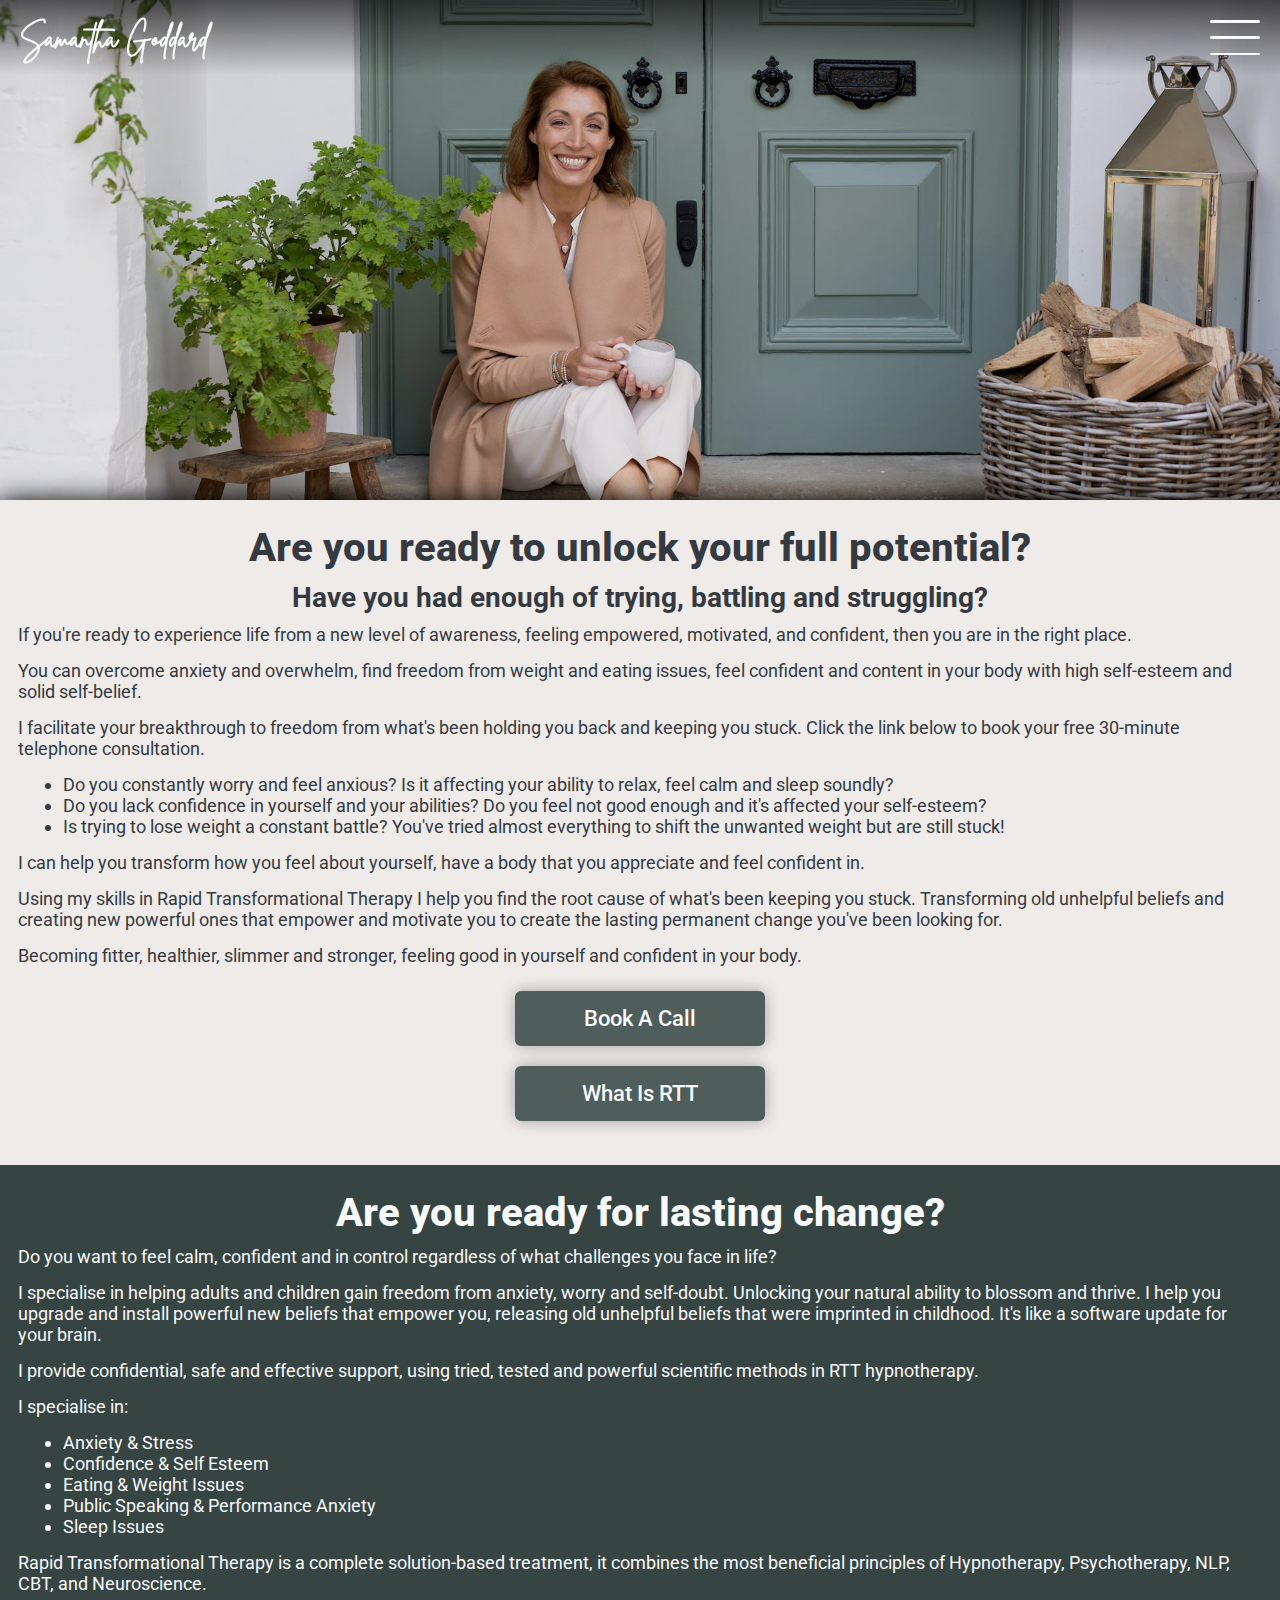
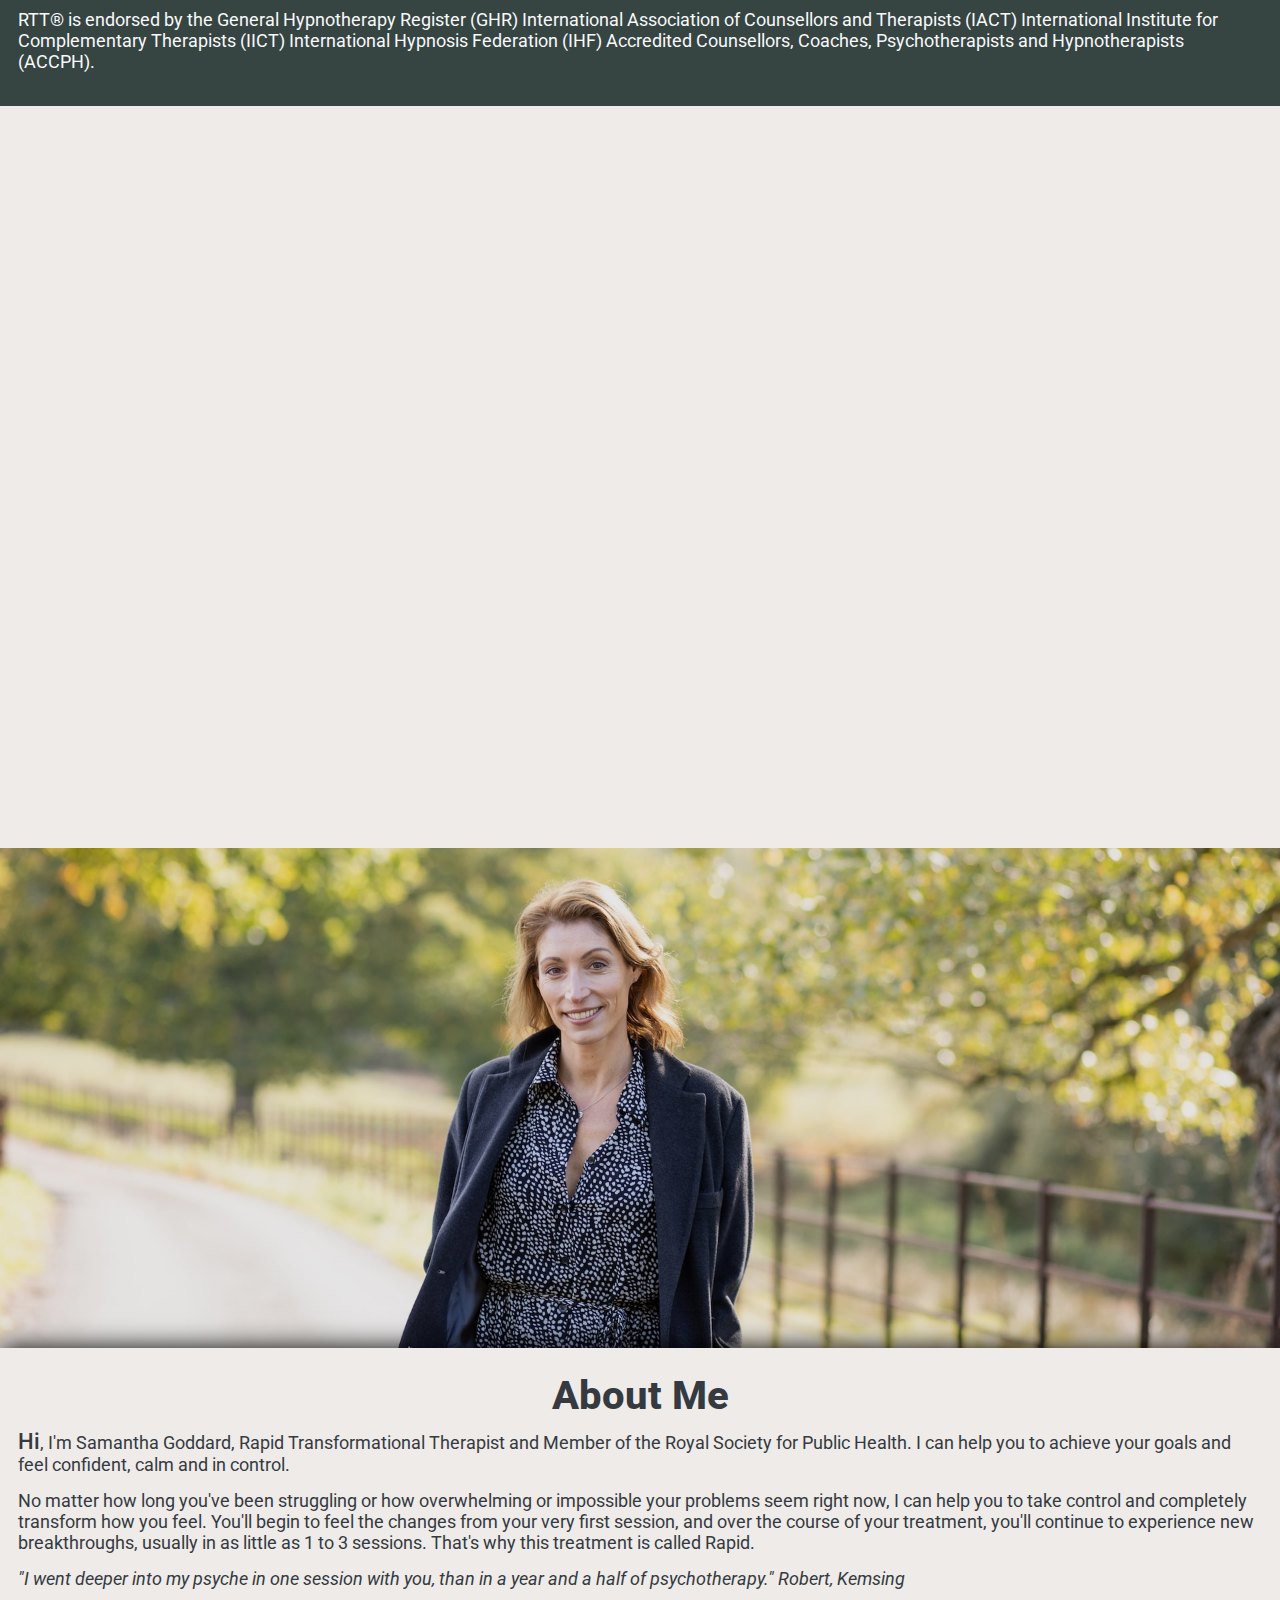
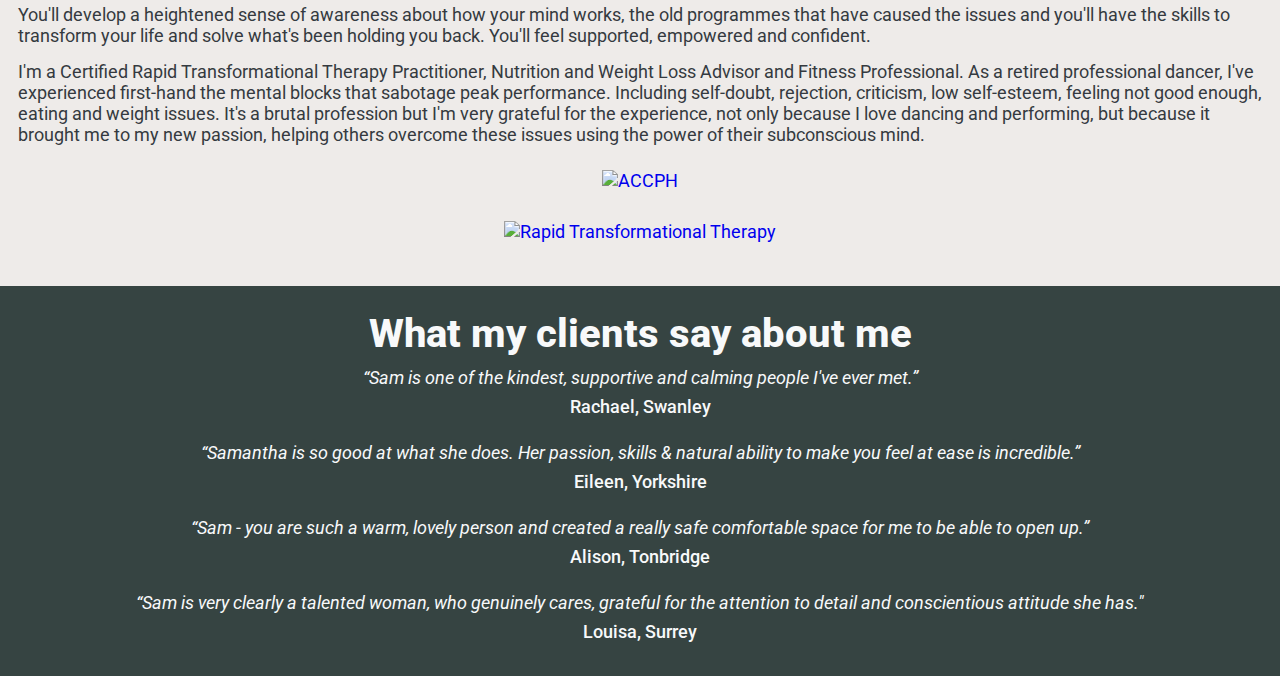
==== commit d94b81c6: "style changes and js bug fixes" ====
--- a/index.html
+++ b/index.html
@@ -97,7 +97,7 @@
         <section>
             <h1 class="title">About Me</h1>
             <div class="content">
-                <p><big style="font-weight: 500;">Hi</big>, I'm Samantha Goddard, Rapid Transformational Therapist and Member of the Royal Society for Public Health. I can help you to achieve your goals and feel confident, calm and in control.</p>
+                <p><big>Hi</big>, I'm Samantha Goddard, Rapid Transformational Therapist and Member of the Royal Society for Public Health. I can help you to achieve your goals and feel confident, calm and in control.</p>
                 <p>No matter how long you've been struggling or how overwhelming or impossible your problems seem right now, I can help you to take control and completely transform how you feel. You'll begin to feel the changes from your very first session, and over the course of your treatment, you'll continue to experience new breakthroughs, usually in as little as 1 to 3 sessions. That's why this treatment is called Rapid.</p>
                 <p><i>"I went deeper into my psyche in one session with you, than in a year and a half of psychotherapy." Robert, Kemsing</i></p>
                 <p>You'll develop a heightened sense of awareness about how your mind works, the old programmes that have caused the issues and you'll have the skills to transform your life and solve what's been holding you back. You'll feel supported, empowered and confident.</p>
@@ -112,6 +112,29 @@
                 </div>
             </div>
         </section>
+        <section>
+            <h1 class="title">What my clients say about me</h1>
+            <div class="content">
+                <div class="comment-container">
+                    <div class="comment">
+                        <p><i>“Sam is one of the kindest, supportive and calming people I've ever met.”</i></p>
+                        <b>Rachael, Swanley</b>
+                    </div>
+                    <div class="comment">
+                        <p><i>“Samantha is so good at what she does. Her passion, skills &amp; natural ability to make you feel at ease is incredible.”</i></p>
+                        <b>Eileen, Yorkshire</b>
+                    </div>
+                    <div class="comment">
+                        <p><i>“Sam - you are such a warm, lovely person and created a really safe comfortable space for me to be able to open up.”</i></p>
+                        <b>Alison, Tonbridge</b>
+                    </div>
+                    <div class="comment">
+                        <p><i>“Sam is very clearly a talented woman, who genuinely cares, grateful for the attention to detail and conscientious attitude she has."</i></p>
+                        <b>Louisa, Surrey</b>
+                    </div>
+                </div>
+            </div>
+        </section>
     </div>
 
     <script src="./js/script.js"></script>
--- a/css/style.css
+++ b/css/style.css
@@ -1,12 +1,12 @@
 @import url("https://fonts.googleapis.com/css2?family=Roboto:ital,wght@0,100;0,300;0,400;0,500;0,700;0,900;1,100;1,300;1,400;1,500;1,700;1,900&display=swap");
 
 :root {
-    --white: #f9f9f9;
-    --off-white: #fbf7f5;
+    --white: #F9F9F9;
+    --off-white: #EEEBE9;
     --gray-dark: #343a40;
-    --text-light: #f8f9fa;
-    --text-dark: #343a40;
-    --teal-light: #4f5d5b;
+    --text-light: #F8F9FA;
+    --text-dark: #343A40;
+    --teal-light: #4F5D5B;
     --teal-dark: #364442;
 }
 
@@ -149,12 +149,12 @@
     display: flex;
     align-items: center;
     justify-content: center;
-    width: calc(100% - 30px);
+    width: calc(100% - 100px);
     height: 0;
     top: 75px;
     left: 0;
-    margin-left: 15px;
-    margin-right: 15px;
+    margin-left: 50px;
+    margin-right: 50px;
     background: var(--off-white);
     box-shadow: -5px 5px 15px #00000050, 5px 5px 15px #00000050;
     border-top-left-radius: 30px;
@@ -188,8 +188,8 @@
     flex-direction: column;
     width: 100%;
     height: 100%;
-    padding-top: 20px;
-    padding-bottom: 20px;
+    padding-top: 30px;
+    padding-bottom: 30px;
     border-radius: 30px;
     opacity: 0;
 }
@@ -210,156 +210,31 @@
 }
 
 nav.navbar .nav-item .menu .dropdown-container ul li a {
+    position: relative;
     text-decoration: none;
     color: var(--text-dark);
-    font-size: 20px;
+    font-size: 24px;
     font-weight: 600;
 }
 
-/* ANIMATIONS */
-
-@keyframes rotate-in {
-	0% {
-		transform: translateY(0px);
-	}
-	30% {
-		transform: translateY(16px);
-	}
-	60% {
-		transform: rotateZ(90deg) translateX(16px);
-	}
-	100% {
-		transform: rotateZ(135deg) translate(11px, -12px);
-	}
-}
-
-@keyframes opacity-in {
-	0% {
-        opacity: 1;
-    }
-	30% {
-        opacity: 1;
-    }
-	60% {
-        opacity: 0;
-	}
-	100% {
-        opacity: 0;
-	}
-}
-
-@keyframes rotate-flipped-in {
-	0% {
-		transform: translateY(0px);
-	}
-	30% {
-		transform: translateY(-16px);
-	}
-	60% {
-		transform: translateY(-16px);
-	}
-	100% {
-		transform: rotateZ(45deg) translate(-11px, -12px);
-	}
-}
-
-@keyframes rotate-out {
-	0% {
-        transform: rotateZ(135deg) translate(11px, -12px);
-	}
-	30% {
-        transform: rotateZ(90deg) translateX(16px);
-	}
-	60% {
-        transform: translateY(16px);
-	}
-	100% {
-        transform: translateY(0px);
-	}
-}
-
-@keyframes opacity-out {
-	0% {
-        opacity: 0;
-	}
-	30% {
-        opacity: 0;
-	}
-	60% {
-        opacity: 1;
-	}
-	100% {
-        opacity: 1;
-	}
-}
-
-@keyframes rotate-flipped-out {
-	0% {
-        transform: rotateZ(45deg) translate(-11px, -12px);
-	}
-	30% {
-        transform: translateY(-16px);
-	}
-	60% {
-        transform: translateY(-16px);
-	}
-	100% {
-        transform: translateY(0px);
-	}
-}
-
-@keyframes dropdown-container-in {
-    0% {
-        height: 0;
-    }
-    50% {
-        height: 200px;
-    }
-    100% {
-        height: 200px;
-    }
-}
-
-@keyframes dropdown-container-out {
-    0% {
-        height: 200px;
-    }
-    50% {
-        height: 200px;
-    }
-    100% {
-        height: 0;
-    }
-}
-
-@keyframes dropdown-in {
-    0% {
-        opacity: 0;
-        display: none;
-    }
-    50% {
-        opacity: 0;
-        display: flex;
-    }
-    100% {
-        opacity: 1;
-        display: flex;
-    }
-}
-
-@keyframes dropdown-out {
-    0% {
-        display: flex;
-        opacity: 1;
-    }
-    50% {
-        display: flex;
-        opacity: 0;
-    }
-    100% {
-        display: none;
-        opacity: 0;
-    }
+nav.navbar .nav-item .menu .dropdown-container ul li a::after {
+    content: "";
+    position: absolute;
+    left: 0;
+    bottom: -5px;
+    width: 100%;
+    height: 3px;
+    border-radius: 6px;
+    background: var(--text-dark);
+    transform: scaleX(0);
+    transform-origin: right;
+    transition: transform 0.5s ease;
+}
+
+nav.navbar .nav-item .menu .dropdown-container ul li a:hover::after,
+nav.navbar .nav-item .menu .dropdown-container ul li a:focus::after {
+    transform: scaleX(1);
+    transform-origin: left;
 }
 
 /* ---------------------- */
@@ -408,11 +283,6 @@
     padding-right: 8px;
     text-align: center;
     width: 100%;
-}
-
-.section-container section:nth-child(odd) {
-    background: var(--off-white);
-    color: var(--text-dark);
 }
 
 .section-container section .title {
@@ -446,26 +316,71 @@
     padding-right: 45px;
 }
 
+.section-container section .content p big{
+    font-weight: 500;
+}
+
+.section-container section .content p small{
+    font-weight: 400;
+}
+
+.section-container section .content .comment-container {
+    align-self: center;
+    display: flex;
+    align-items: center;
+    justify-content: center;
+    flex-direction: column;
+    gap: 25px;
+    text-align: center;
+}
+
+.section-container section .content .comment-container .comment {
+    display: flex;
+    align-items: center;
+    justify-content: center;
+    flex-direction: column;
+    gap: 8px;
+}
+
+.section-container section .content .comment-container .comment b {
+    font-weight: 500;
+}
+
+.section-container section .video-container {
+    width: 100%;
+    height: 100%;
+    padding-left: 15px;
+    padding-right: 15px;
+    display: flex;
+    align-items: center;
+    justify-content: center;
+}
+
+.section-container section .video-container iframe {
+    width: 100%;
+    height: 100%;
+    aspect-ratio: 1920 / 1080;
+    border-radius: 16px;
+}
+
+/* .section-container section:first-child {
+    border-top-left-radius: 30px;
+    border-top-right-radius: 30px;
+}
+
+.section-container section:last-child {
+    border-bottom-left-radius: 30px;
+    border-bottom-right-radius: 30px;
+} */
+
+.section-container section:nth-child(odd) {
+    background: var(--off-white);
+    color: var(--text-dark);
+}
+
 .section-container section:nth-child(even) {
     background: var(--teal-dark);
     color: var(--text-light);
-}
-
-.section-container section .video-container {
-    width: 100%;
-    height: 100%;
-    padding-left: 15px;
-    padding-right: 15px;
-    display: flex;
-    align-items: center;
-    justify-content: center;
-}
-
-.section-container section .video-container iframe {
-    width: 100%;
-    height: 100%;
-    aspect-ratio: 1920 / 1080;
-    border-radius: 16px;
 }
 
 /* --------------------- */
@@ -513,7 +428,7 @@
     position: relative;
     font-size: 22px;
     font-weight: 500;
-    border: 3px solid var(--teal-light);
+    border: 2px solid var(--teal-light);
     background: var(--teal-light);
     border-radius: 6px;
     color: var(--text-light);
@@ -564,4 +479,152 @@
 .logo-container a img {
     height: 60px;
     cursor: pointer;
+}
+
+/* -------------------------- */
+/* |   KEYFRAME ANIMATION   | */
+/* -------------------------- */
+
+@keyframes rotate-in {
+	0% {
+		transform: translateY(0px);
+	}
+	30% {
+		transform: translateY(16px);
+	}
+	60% {
+		transform: rotateZ(90deg) translateX(16px);
+	}
+	100% {
+		transform: rotateZ(135deg) translate(11px, -12px);
+	}
+}
+
+@keyframes opacity-in {
+	0% {
+        opacity: 1;
+    }
+	30% {
+        opacity: 1;
+    }
+	60% {
+        opacity: 0;
+	}
+	100% {
+        opacity: 0;
+	}
+}
+
+@keyframes rotate-flipped-in {
+	0% {
+		transform: translateY(0px);
+	}
+	30% {
+		transform: translateY(-16px);
+	}
+	60% {
+		transform: translateY(-16px);
+	}
+	100% {
+		transform: rotateZ(45deg) translate(-11px, -12px);
+	}
+}
+
+@keyframes rotate-out {
+	0% {
+        transform: rotateZ(135deg) translate(11px, -12px);
+	}
+	30% {
+        transform: rotateZ(90deg) translateX(16px);
+	}
+	60% {
+        transform: translateY(16px);
+	}
+	100% {
+        transform: translateY(0px);
+	}
+}
+
+@keyframes opacity-out {
+	0% {
+        opacity: 0;
+	}
+	30% {
+        opacity: 0;
+	}
+	60% {
+        opacity: 1;
+	}
+	100% {
+        opacity: 1;
+	}
+}
+
+@keyframes rotate-flipped-out {
+	0% {
+        transform: rotateZ(45deg) translate(-11px, -12px);
+	}
+	30% {
+        transform: translateY(-16px);
+	}
+	60% {
+        transform: translateY(-16px);
+	}
+	100% {
+        transform: translateY(0px);
+	}
+}
+
+@keyframes dropdown-container-in {
+    0% {
+        height: 0;
+    }
+    50% {
+        height: 250px;
+    }
+    100% {
+        height: 250px;
+    }
+}
+
+@keyframes dropdown-container-out {
+    0% {
+        height: 250px;
+    }
+    50% {
+        height: 250px;
+    }
+    100% {
+        height: 0;
+    }
+}
+
+@keyframes dropdown-in {
+    0% {
+        opacity: 0;
+        display: none;
+    }
+    50% {
+        opacity: 0;
+        display: flex;
+    }
+    100% {
+        opacity: 1;
+        display: flex;
+    }
+}
+
+@keyframes dropdown-out {
+    0% {
+        display: flex;
+        opacity: 1;
+    }
+    50% {
+        display: flex;
+        opacity: 0;
+    }
+    100% {
+        display: none;
+        opacity: 0;
+    }
 }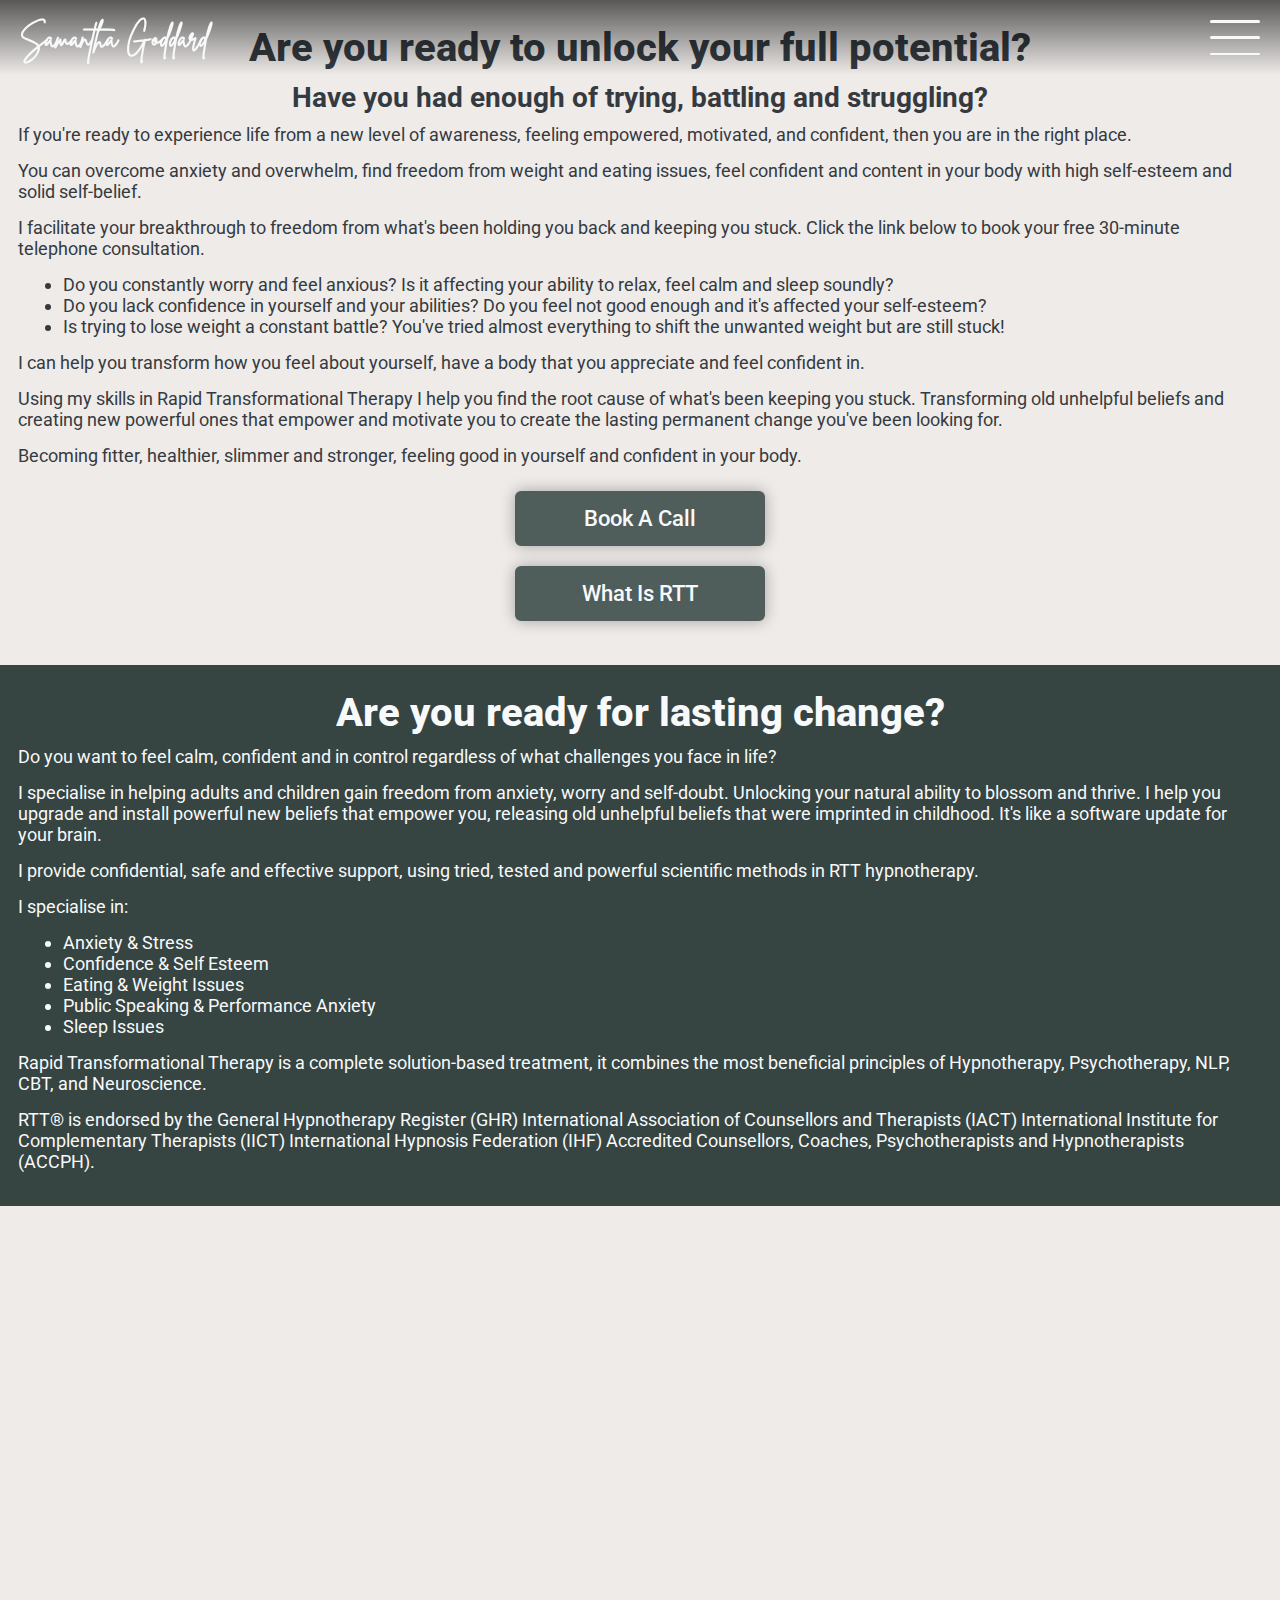
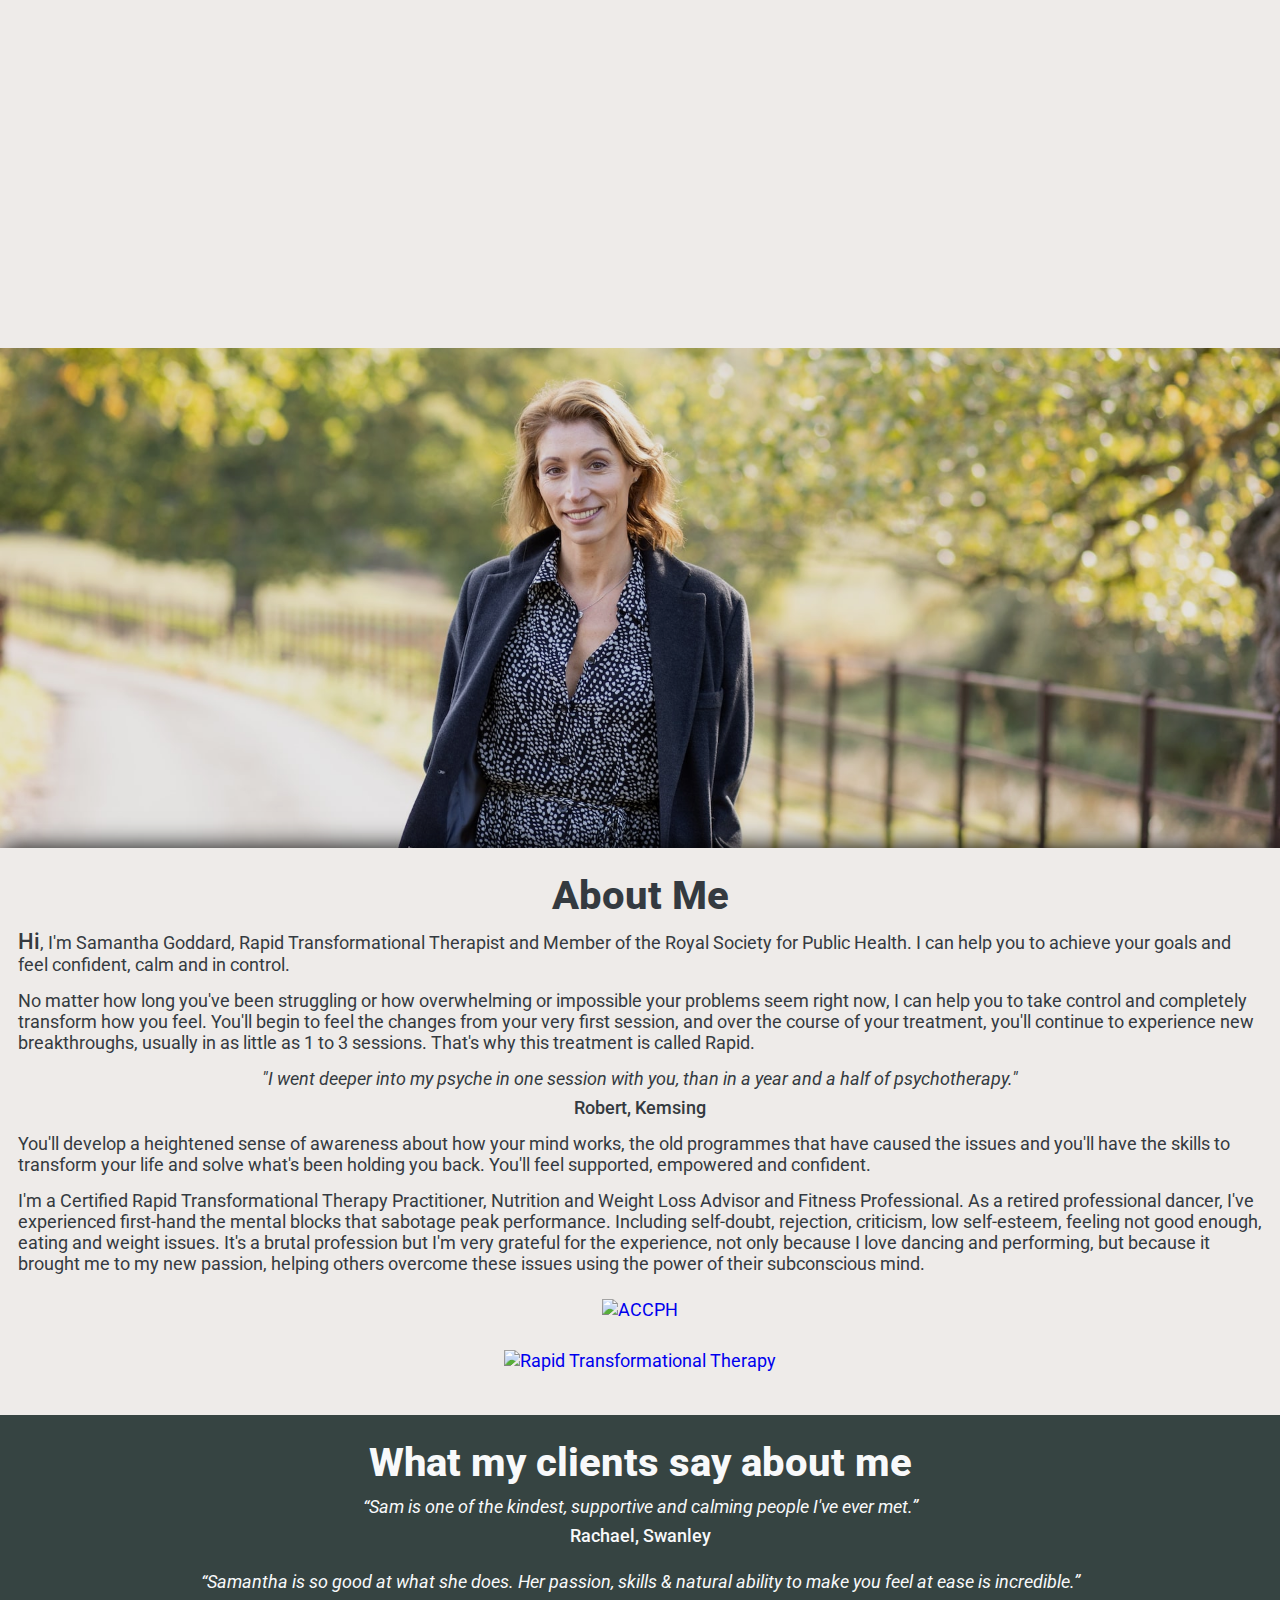
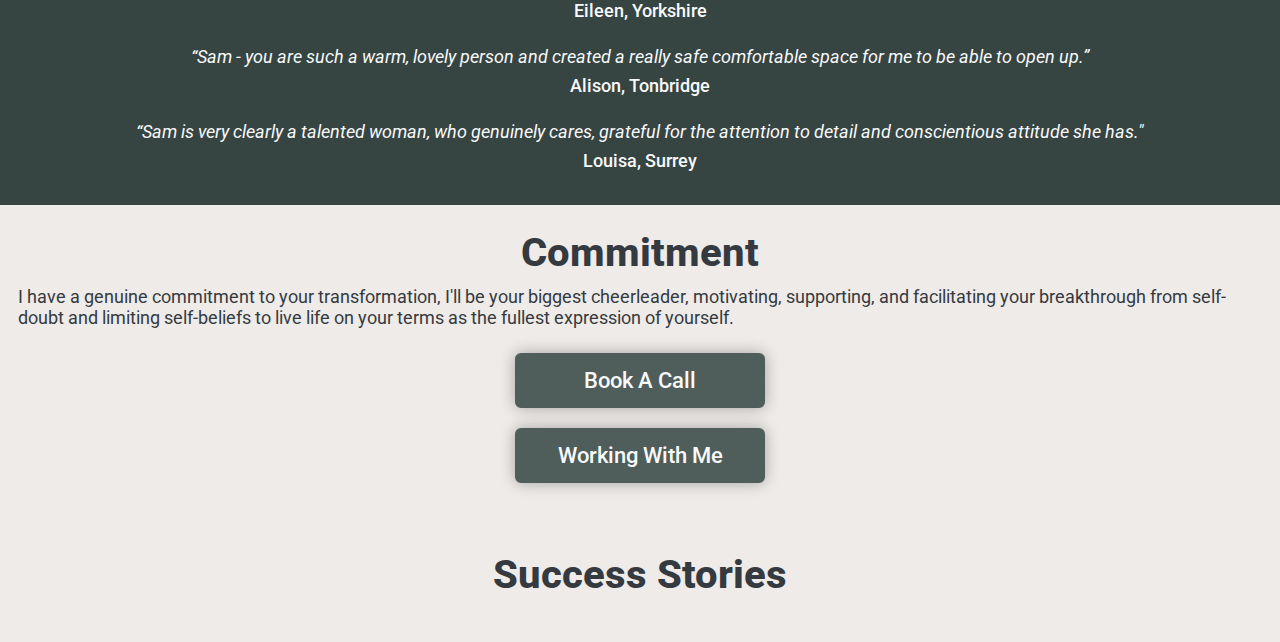
==== commit e90e9c18: "added all required pages" ====
--- a/index.html
+++ b/index.html
@@ -10,7 +10,7 @@
 <body>
     <nav class="navbar">
         <div class="nav-item">
-            <a href="#hero">
+            <a href="#">
                 <h1 class="logo">Samantha Goddard</h1>
             </a>
         </div>
@@ -23,23 +23,23 @@
                 </div>
                 <div class="dropdown-container">
                     <ul class="dropdown">
-                        <li><a href="#hero">Home</a></li>
+                        <li><a href="#">Home</a></li>
                         <li><a href="./pages/whatisrtt.html">What Is RTT</a></li>
-                        <li><a href="#">Working With Me</a></li>
-                        <li><a href="#">Audios</a></li>
-                        <li><a href="#">Contact</a></li>
+                        <li><a href="./pages/workingwithme.html">Working With Me</a></li>
+                        <li><a href="./pages/audios.html">Audios</a></li>
+                        <li><a href="./pages/contact.html">Contact</a></li>
                     </ul>
                 </div>
             </div>
         </div>
     </nav>
     
-    <header id="hero">
+    <div class="hero">
         <div class="filter"></div>
-    </header>
+    </div>
 
     <div class="section-container">
-        <section id="landing">
+        <section>
             <h1 class="title">Are you ready to unlock your full potential?</h1>
             <h3 class="subtitle">Have you had enough of trying, battling and struggling?</h3>
             <div class="content">
@@ -99,7 +99,12 @@
             <div class="content">
                 <p><big>Hi</big>, I'm Samantha Goddard, Rapid Transformational Therapist and Member of the Royal Society for Public Health. I can help you to achieve your goals and feel confident, calm and in control.</p>
                 <p>No matter how long you've been struggling or how overwhelming or impossible your problems seem right now, I can help you to take control and completely transform how you feel. You'll begin to feel the changes from your very first session, and over the course of your treatment, you'll continue to experience new breakthroughs, usually in as little as 1 to 3 sessions. That's why this treatment is called Rapid.</p>
-                <p><i>"I went deeper into my psyche in one session with you, than in a year and a half of psychotherapy." Robert, Kemsing</i></p>
+                <div class="comment-container">
+                    <div class="comment">
+                        <p><i>"I went deeper into my psyche in one session with you, than in a year and a half of psychotherapy."</i></p>
+                        <b>Robert, Kemsing</b>
+                    </div>
+                </div>
                 <p>You'll develop a heightened sense of awareness about how your mind works, the old programmes that have caused the issues and you'll have the skills to transform your life and solve what's been holding you back. You'll feel supported, empowered and confident.</p>
                 <p>I'm a Certified Rapid Transformational Therapy Practitioner, Nutrition and Weight Loss Advisor and Fitness Professional. As a retired professional dancer, I've experienced first-hand the mental blocks that sabotage peak performance. Including self-doubt, rejection, criticism, low self-esteem, feeling not good enough, eating and weight issues. It's a brutal profession but I'm very grateful for the experience, not only because I love dancing and performing, but because it brought me to my new passion, helping others overcome these issues using the power of their subconscious mind.</p>
                 <div class="logo-container">
@@ -135,7 +140,38 @@
                 </div>
             </div>
         </section>
+        <section>
+            <h1 class="title">Commitment</h1>
+            <div class="content">
+                <p>I have a genuine commitment to your transformation, I'll be your biggest cheerleader, motivating, supporting, and facilitating your breakthrough from self-doubt and limiting self-beliefs to live life on your terms as the fullest expression of yourself.</p>
+                <div class="button-container">
+                    <a href="https://app.10to8.com/book/speaktosam/" target="_blank">
+                        <button type="button" class="button">Book A Call</button>
+                    </a>
+                    <a href="./workingwithme">
+                        <button type="button" class="button">Working With Me</button>
+                    </a>
+                </div>
+            </div>
+        </section>
     </div>
+
+    <div class="success-stories">
+        <div class="filter"></div>
+    </div>
+
+    <div class="section-container">
+        <section>
+            <h1 class="title">Success Stories</h1>
+            <div class="content">
+
+            </div>
+        </section>
+    </div>
+
+    <footer>
+
+    </footer>
 
     <script src="./js/script.js"></script>
 </body>
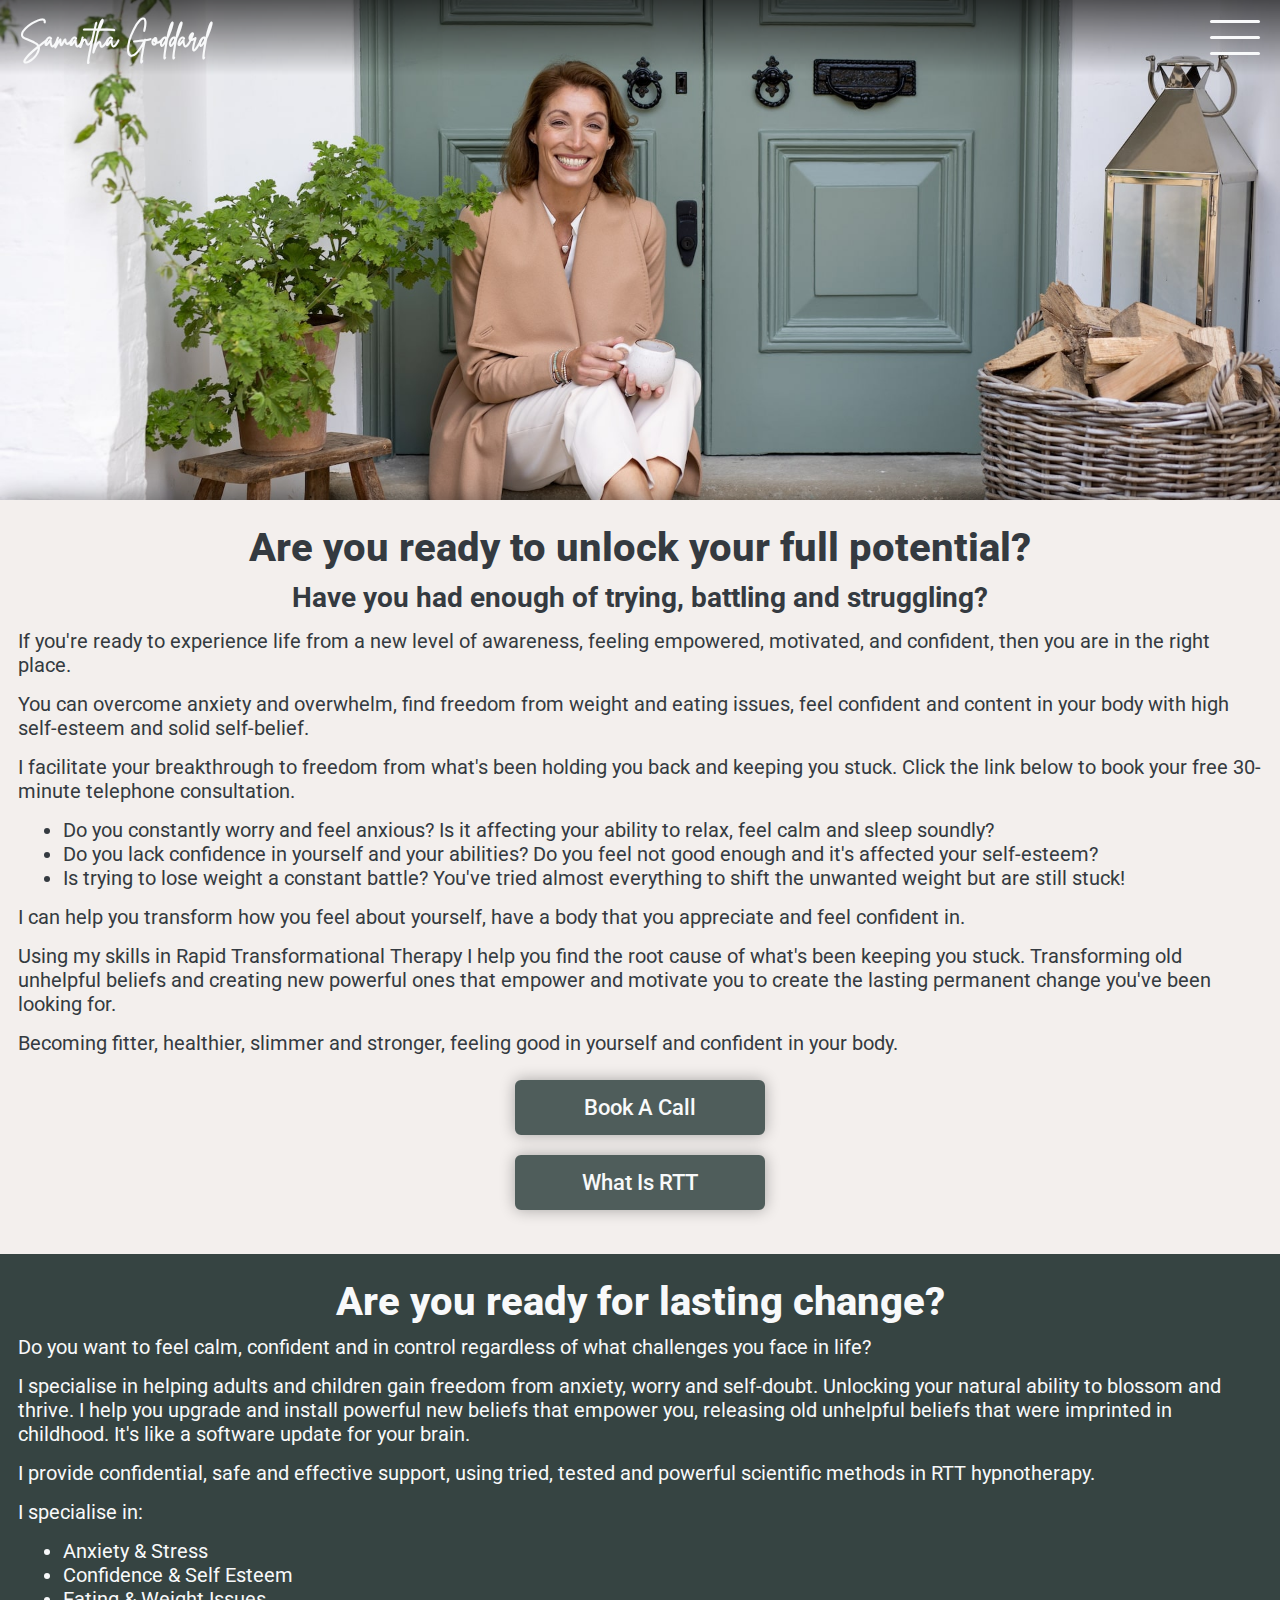
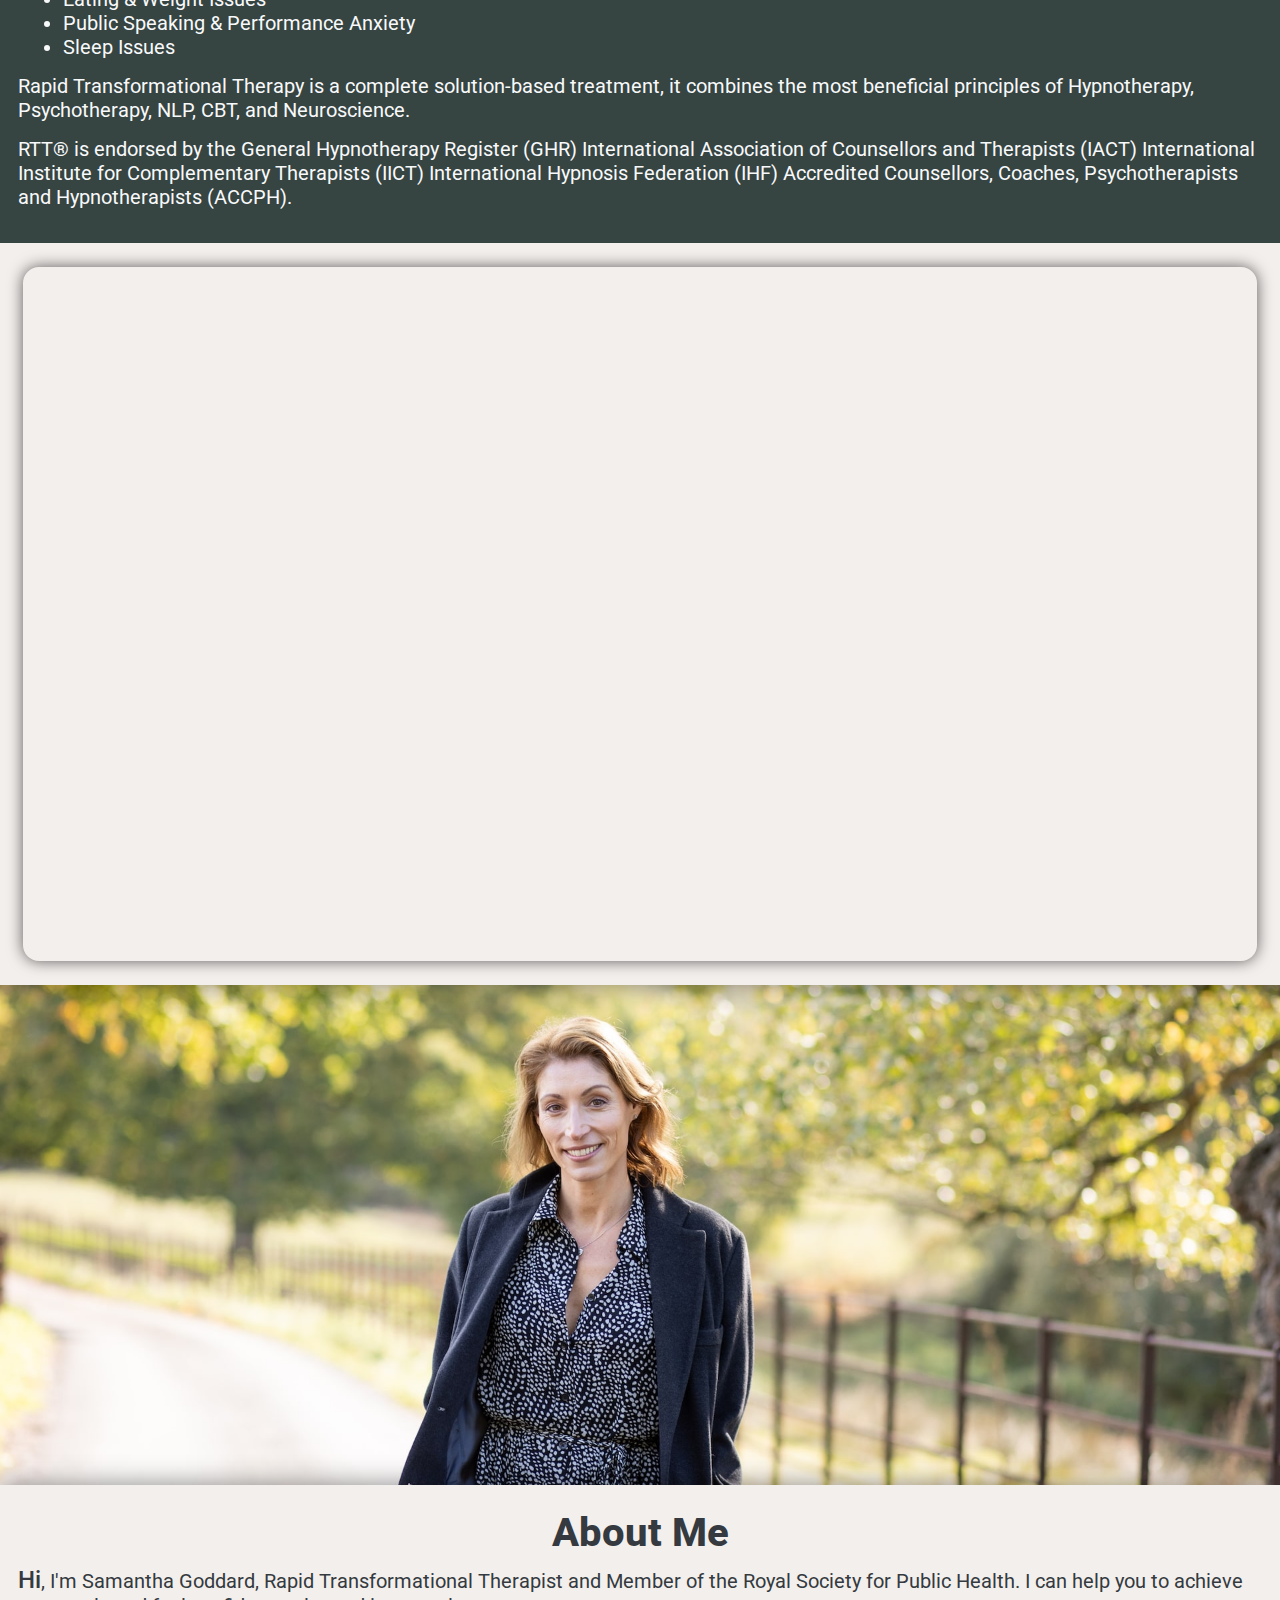
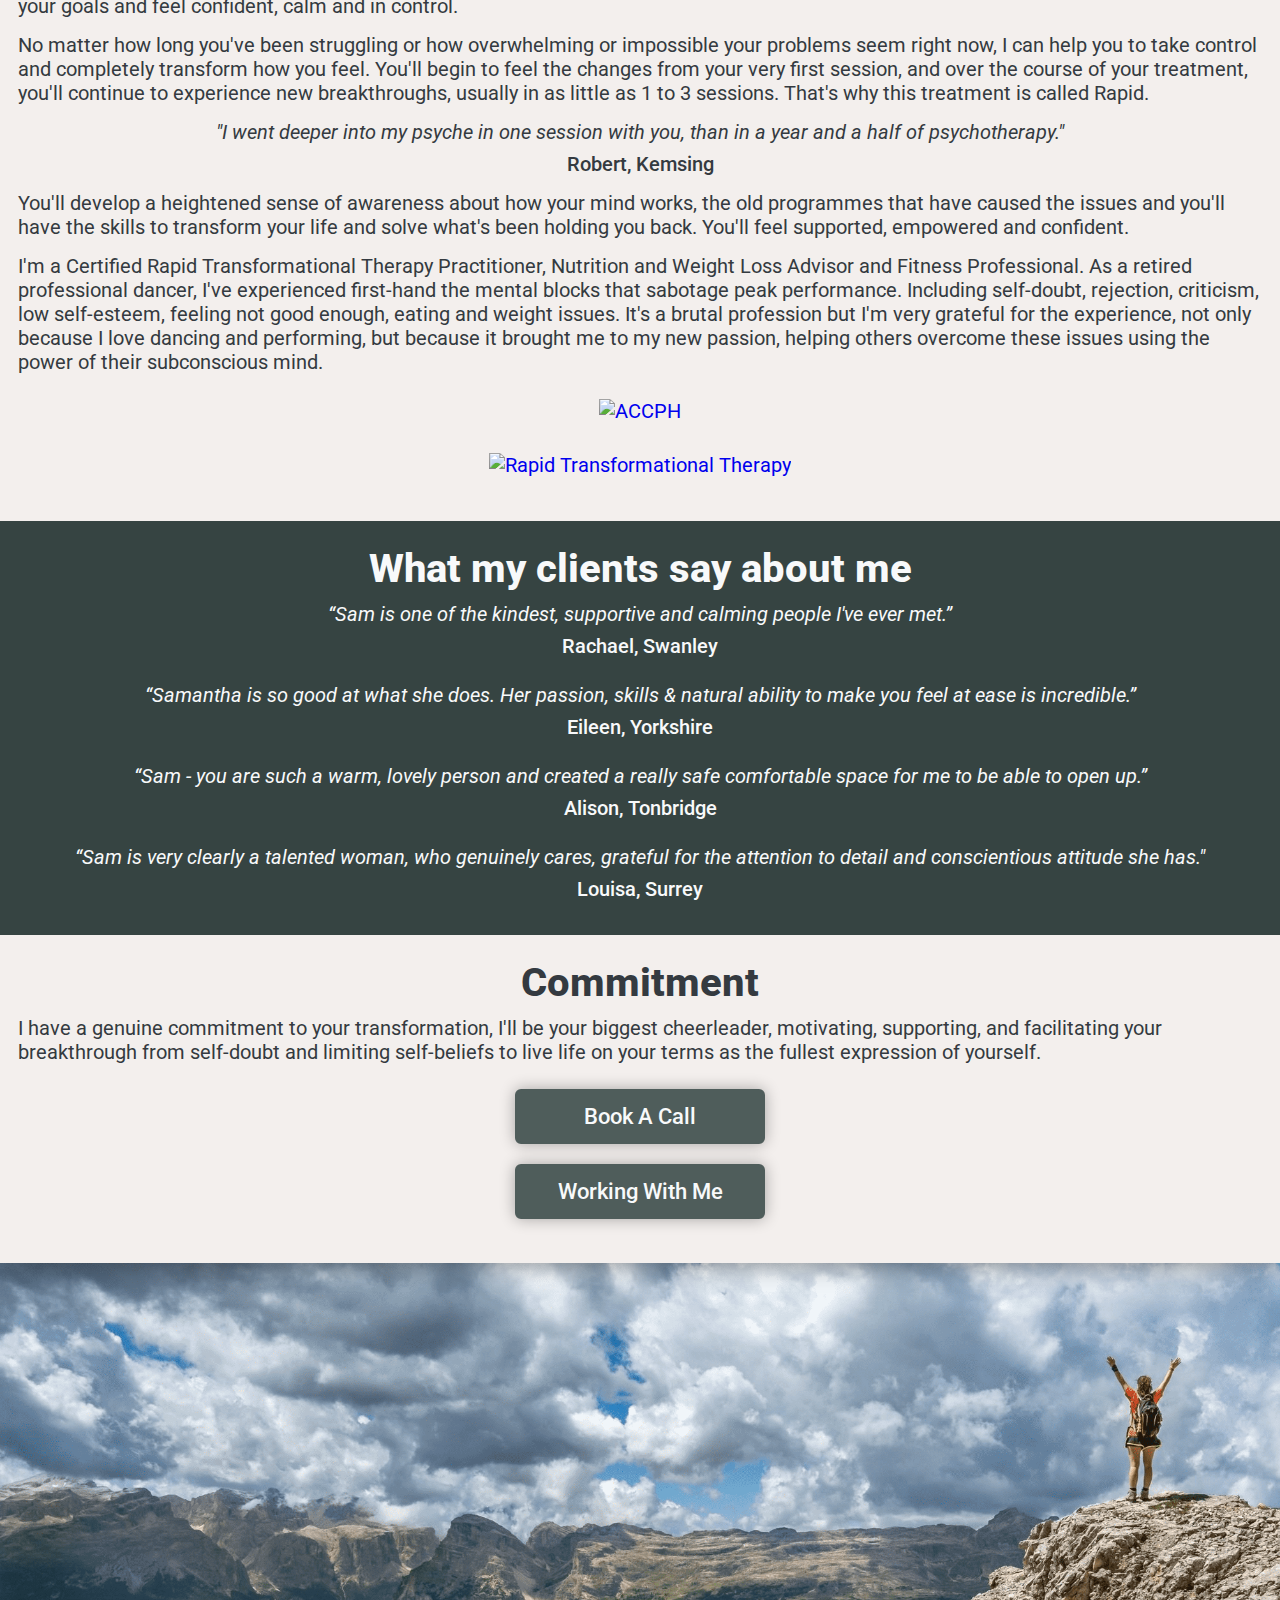
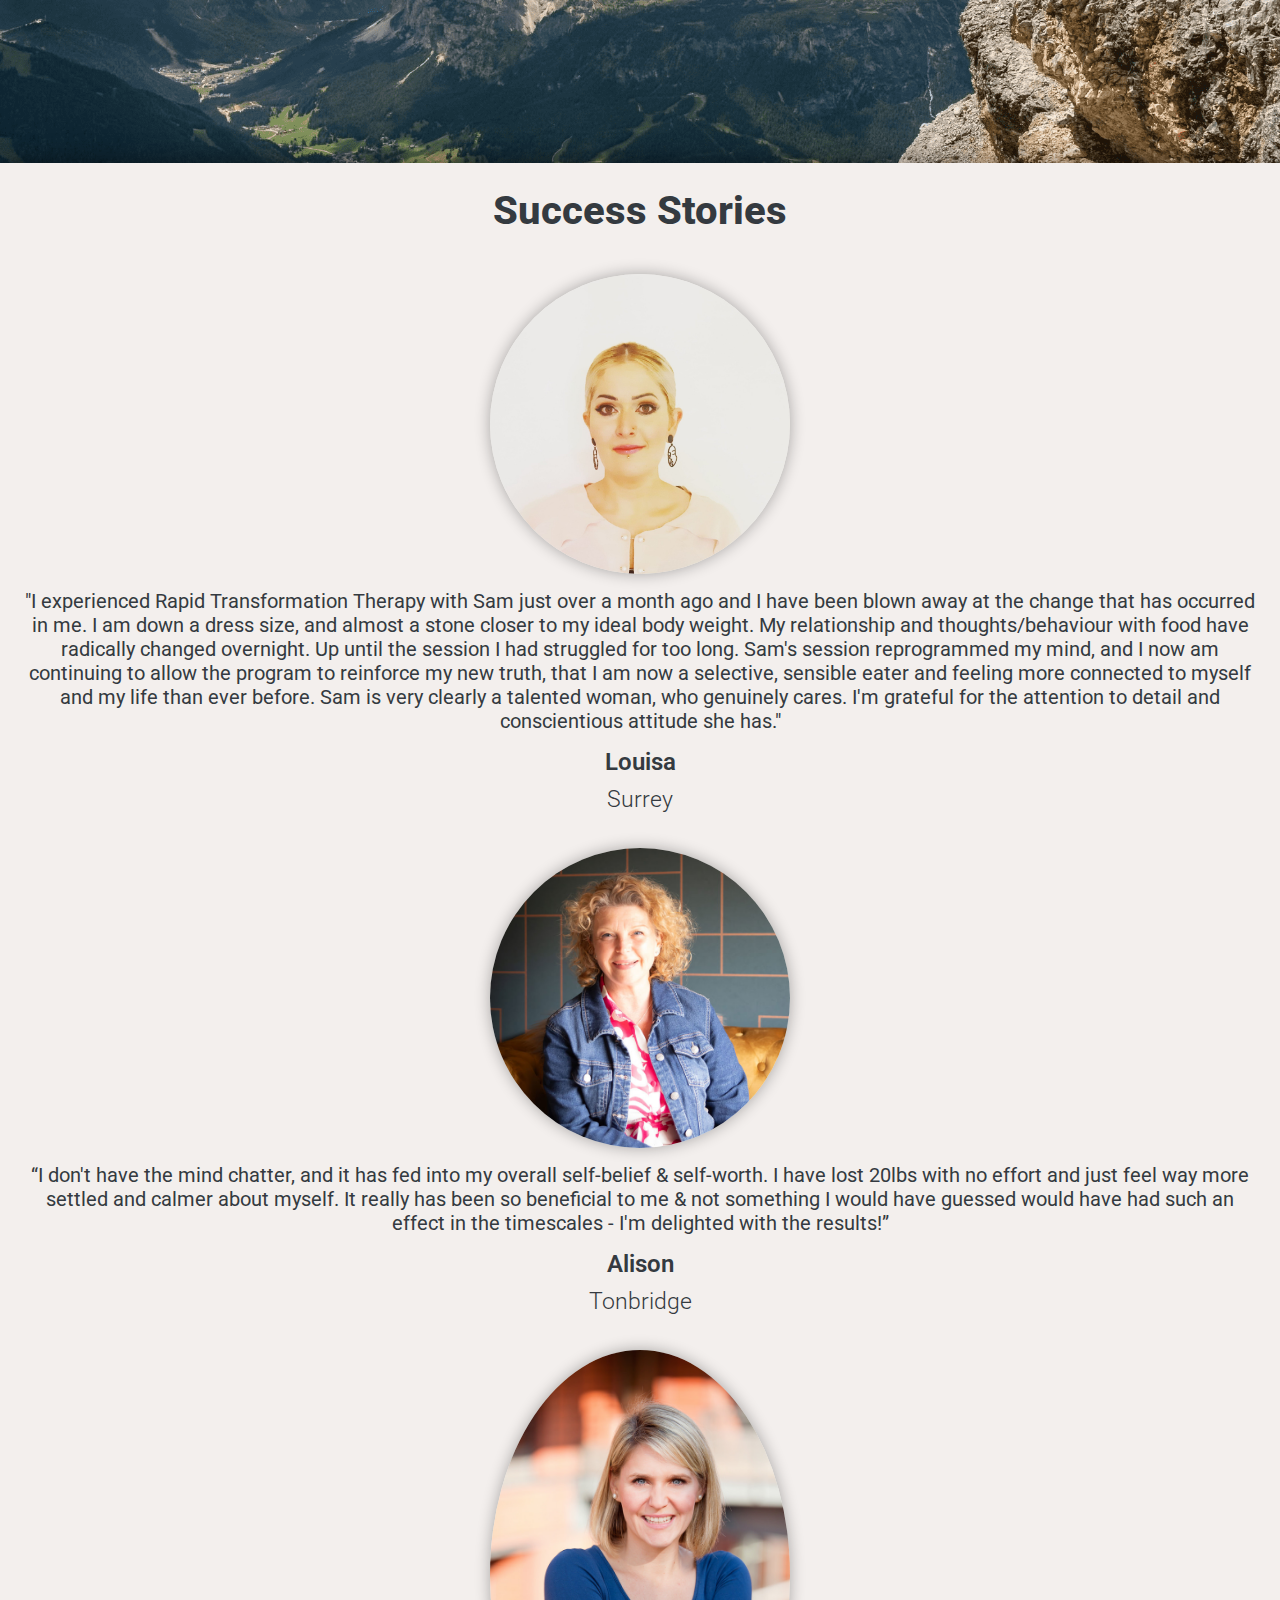
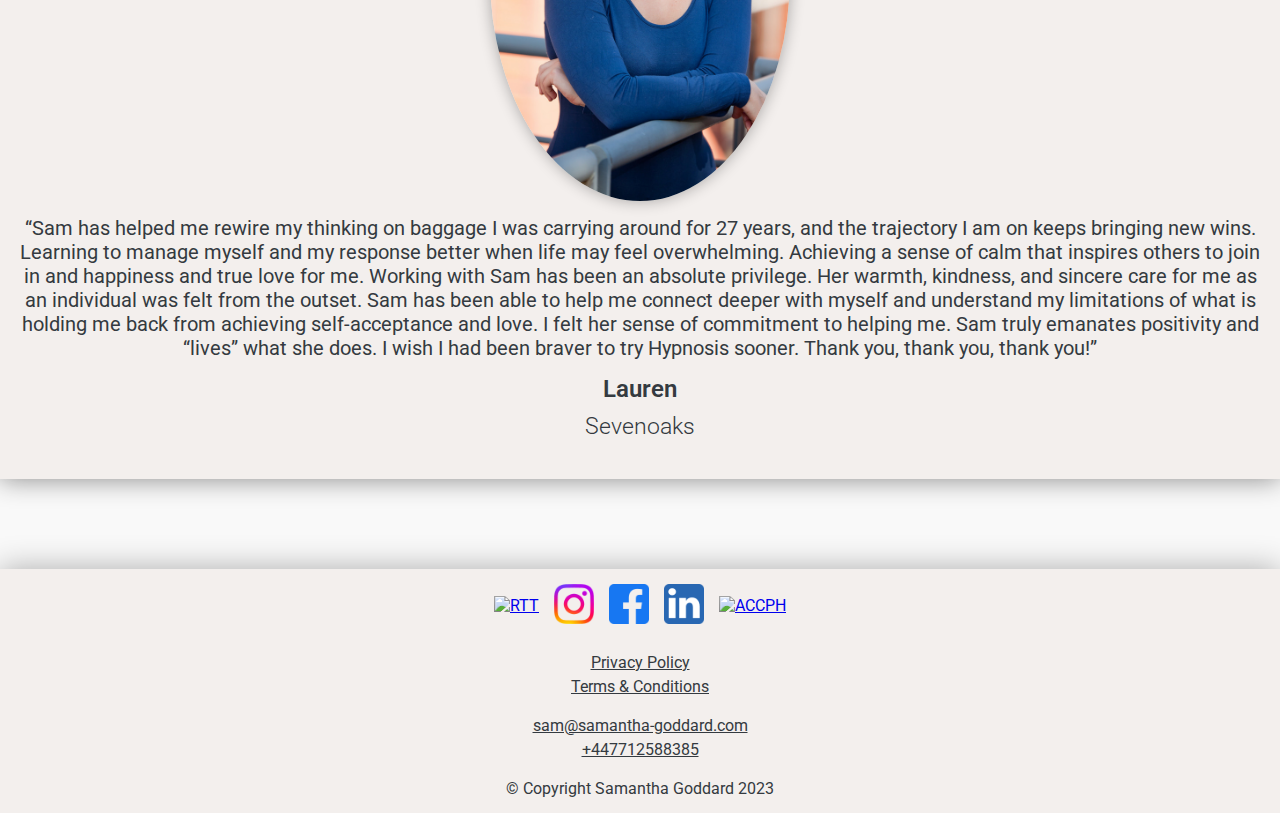
==== commit 3fb86774: "added footer" ====
--- a/index.html
+++ b/index.html
@@ -33,10 +33,8 @@
             </div>
         </div>
     </nav>
-    
-    <div class="hero">
-        <div class="filter"></div>
-    </div>
+
+    <div class="hero"></div>
 
     <div class="section-container">
         <section>
@@ -89,9 +87,7 @@
         </section>
     </div>
 
-    <div class="about">
-        <div class="filter"></div>
-    </div>
+    <div class="about"></div>
 
     <div class="section-container">
         <section>
@@ -156,21 +152,120 @@
         </section>
     </div>
 
-    <div class="success-stories">
-        <div class="filter"></div>
+    <div class="success-stories"></div>
+
+    <div class="section-container">
+        <section>
+            <h1 class="title">Success Stories</h1>
+            <div class="content">
+                <div class="success-story-container">
+                    <div class="success-story-item">
+                        <img src="./img/louisa.jpg" alt="Louisa">
+                        <p>"I experienced Rapid Transformation Therapy with Sam just over a month ago and I have been blown away at the change that has occurred in me. I am down a dress size, and almost a stone closer to my ideal body weight. My relationship and thoughts/behaviour with food have radically changed overnight. Up until the session I had struggled for too long. Sam's session reprogrammed my mind, and I now am continuing to allow the program to reinforce my new truth, that I am now a selective, sensible eater and feeling more connected to myself and my life than ever before. Sam is very clearly a talented woman, who genuinely cares. I'm grateful for the attention to detail and conscientious attitude she has."</p>
+                        <p class="name">Louisa</p>
+                        <p class="location">Surrey</p>
+                    </div>
+                    <div class="success-story-item">
+                        <img src="./img/alison.jpg" alt="Alison">
+                        <p>“I don't have the mind chatter, and it has fed into my overall self-belief &amp; self-worth. I have lost 20lbs with no effort and just feel way more settled and calmer about myself. It really has been so beneficial to me &amp; not something I would have guessed would have had such an effect in the timescales - I'm delighted with the results!”</p>
+                        <p class="name">Alison</p>
+                        <p class="location">Tonbridge</p>
+                    </div>
+                    <div class="success-story-item">
+                        <img src="./img/lauren.jpeg" alt="Lauren">
+                        <p>“Sam has helped me rewire my thinking on baggage I was carrying around for 27 years, and the trajectory I am on keeps bringing new wins. Learning to manage myself and my response better when life may feel overwhelming. Achieving a sense of calm that inspires others to join in and happiness and true love for me. Working with Sam has been an absolute privilege. Her warmth, kindness, and sincere care for me as an individual was felt from the outset. Sam has been able to help me connect deeper with myself and understand my limitations of what is holding me back from achieving self-acceptance and love. I felt her sense of commitment to helping me. Sam truly emanates positivity and “lives” what she does. I wish I had been braver to try Hypnosis sooner. Thank you, thank you, thank you!”</p>
+                        <p class="name">Lauren</p>
+                        <p class="location">Sevenoaks</p>
+                    </div>
+                </div>
+            </div>
+        </section>
     </div>
 
-    <div class="section-container">
-        <section>
-            <h1 class="title">Success Stories</h1>
-            <div class="content">
-
-            </div>
-        </section>
-    </div>
-
     <footer>
 
+        <div class="footer-main-wrapper">
+            <div class="footer-item-socials">
+                <ul class="socials">
+                    <li>
+                        <a href="https://professionals.rtt.com/professionals/samantha-goddard/" target="_blank">
+                            <img src="./img/rtt-associate-logo.png" alt="RTT">
+                        </a>
+                    </li>
+                    <li>
+                        <a href="https://www.instagram.com/samantha.goddard/" target="_blank">
+                            <img src="./img/instagram.png" alt="Instagram">
+                        </a>
+                    </li>
+                    <li>
+                        <a href="https://www.facebook.com/samanthagoddardRTTP" target="_blank">
+                            <img src="./img/facebook.png" alt="Instagram">
+                        </a>
+                    </li>
+                    <li>
+                        <a href="https://www.linkedin.com/in/samanthagoddardrtt" target="_blank">
+                            <img src="./img/linkedin.png" alt="Instagram">
+                        </a>
+                    </li>
+                    <li>
+                        <a href="https://www.accph.org.uk/england/sevenoaks/therapists-and-coaches/samantha-goddard"
+                            target="_blank">
+                            <img src="./img/accph-logo.png" alt="ACCPH">
+                        </a>
+                    </li>
+                </ul>
+            </div>
+            <div class="footer-item">
+                <ul class="info">
+                    <li>
+                        <a href="#">Privacy Policy</a>
+                    </li>
+                    <li>
+                        <a href="https://form.jotform.com/SamGoddard/consent-form" target="_blank">Terms &amp; Conditions</a>
+                    </li>
+                </ul>
+            </div>
+            <div class="footer-item">
+                <ul>
+                    <li><a href="mailto:sam@samantha-goddard.com">sam@samantha-goddard.com</a></li>
+                    <li><a href="tel:+447712588385">+447712588385</a></li>
+                </ul>
+            </div>
+            <p>&copy; Copyright Samantha Goddard 2023</p>
+        </div>
+
+        <!-- <div class="container">
+            <div class="row">
+                <div class="footer-col">
+                <h4>company</h4>
+                <ul>
+                    <li><a href="#">about us</a></li>
+                    <li><a href="#">our services</a></li>
+                    <li><a href="#">privacy policy</a></li>
+                    <li><a href="#">affiliate program</a></li>
+                </ul>
+                </div>
+                <div class="footer-col">
+                <h4>get help</h4>
+                <ul>
+                    <li><a href="#">FAQ</a></li>
+                    <li><a href="#">shipping</a></li>
+                    <li><a href="#">returns</a></li>
+                    <li><a href="#">order status</a></li>
+                    <li><a href="#">payment options</a></li>
+                </ul>
+                </div>
+                <div class="footer-col">
+                <h4>online shop</h4>
+                <ul>
+                    <li><a href="#">watch</a></li>
+                    <li><a href="#">bag</a></li>
+                    <li><a href="#">shoes</a></li>
+                    <li><a href="#">dress</a></li>
+                </ul>
+                </div>
+            </div>
+            </div> -->
     </footer>
 
     <script src="./js/script.js"></script>
--- a/css/style.css
+++ b/css/style.css
@@ -2,7 +2,7 @@
 
 :root {
     --white: #F9F9F9;
-    --off-white: #EEEBE9;
+    --off-white: #F3EfED;
     --gray-dark: #343a40;
     --text-light: #F8F9FA;
     --text-dark: #343A40;
@@ -106,7 +106,7 @@
 
 nav.navbar .nav-item .menu .menu-wrapper span {
 	width: 100%;
-	height: 2.5px;
+	height: 2.6px;
 	background: var(--text-light);
 	border-radius: 6px;
 	transform: none;
@@ -155,12 +155,12 @@
     left: 0;
     margin-left: 50px;
     margin-right: 50px;
-    background: var(--off-white);
-    box-shadow: -5px 5px 15px #00000050, 5px 5px 15px #00000050;
     border-top-left-radius: 30px;
     border-top-right-radius: 30px;
     border-bottom-left-radius: 30px;
     border-bottom-right-radius: 30px;
+    background: var(--off-white);
+    box-shadow: -5px 5px 15px #00000050, 5px 5px 15px #00000050;
     transition: border 1.5s ease, height 1.5s ease, border-top-left-radius 1s ease, border-top-right-radius 1s ease, border-bottom-left-radius 1s ease, border-bottom-right-radius 1s ease;
 }
 
@@ -241,7 +241,7 @@
 /* |   HEADER STYLING   | */
 /* ---------------------- */
 
-header {
+.hero {
     position: static;
     height: 500px;
     width: 100%;
@@ -250,9 +250,49 @@
     background-repeat: no-repeat;
     background-size: cover;
     aspect-ratio: auto;
-}
-
-header .filter {
+    z-index: 0;
+}
+
+.hero .filter {
+    z-index: 0;
+    width: 100%;
+    height: 100%;
+    backdrop-filter: brightness(0.9);
+}
+
+.about {
+    position: static;
+    height: 500px;
+    width: 100%;
+    background-image: url("../img/about-me.jpg");
+    background-position: top;
+    background-repeat: no-repeat;
+    background-size: cover;
+    aspect-ratio: auto;
+    z-index: 0;
+}
+
+.about .filter {
+    z-index: 0;
+    width: 100%;
+    height: 100%;
+    backdrop-filter: brightness(0.9);
+}
+
+.success-stories {
+    position: relative;
+    height: 500px;
+    width: 100%;
+    background-image: url("../img/banner-1.png");
+    background-position: right;
+    background-repeat: no-repeat;
+    background-size: cover;
+    aspect-ratio: auto;
+    z-index: 0;
+}
+
+.success-stories .filter {
+    z-index: 0;
     width: 100%;
     height: 100%;
     backdrop-filter: brightness(0.9);
@@ -263,13 +303,14 @@
 /* ----------------------- */
 
 .section-container {
-    position: static;
+    position: relative;
     display: flex;
     align-items: center;
     justify-content: center;
     flex-direction: column;
     background: var(--white);
-    box-shadow: 0px 0px 25px #000000;
+    box-shadow: 0px 0px 25px #00000075;
+    z-index: 1;
 }
 
 .section-container section {
@@ -292,7 +333,7 @@
 }
 
 .section-container section .subtitle {
-    padding-bottom: 10px;
+    padding-bottom: 15px;
     font-size: 28px;
     font-weight: 700;
 }
@@ -307,8 +348,8 @@
     padding-right: 10px;
     padding-bottom: 10px;
     text-align: left;
+    font-size: 20px;
     font-weight: 400;
-    font-size: 18px;
 }
 
 .section-container section .content ul {
@@ -347,20 +388,61 @@
 }
 
 .section-container section .video-container {
+    display: flex;
+    align-items: center;
+    justify-content: center;
     width: 100%;
     height: 100%;
     padding-left: 15px;
     padding-right: 15px;
-    display: flex;
-    align-items: center;
-    justify-content: center;
 }
 
 .section-container section .video-container iframe {
     width: 100%;
-    height: 100%;
     aspect-ratio: 1920 / 1080;
     border-radius: 16px;
+    box-shadow: 0px 0px 15px #000000A0;
+}
+
+.section-container section .content .success-story-container {
+    display: flex;
+    align-items: center;
+    justify-content: center;
+    flex-direction: column;
+}
+
+.section-container section .content .success-story-container .success-story-item {
+    display: flex;
+    align-items: center;
+    justify-self: center;
+    flex-direction: column;
+}
+
+.section-container section .content .success-story-container .success-story-item img {
+    width: 300px;
+    margin-top: 30px;
+    margin-bottom: 15px;
+    border-radius: 50%;
+    box-shadow: 0px 0px 15px #00000050;
+}
+
+.section-container section .content .success-story-container .success-story-item p {
+    text-align: center;
+    padding-bottom: 15px;
+    font-size: 20px;
+    font-weight: 400;
+}
+
+.section-container section .content .success-story-container .success-story-item p.name {
+    font-size: 24px;
+    font-weight: 600;
+    padding-bottom: 10px;
+}
+
+.section-container section .content .success-story-container .success-story-item p.location {
+    font-size: 23px;
+    font-weight: 300;
+    padding-bottom: 5px;
 }
 
 /* .section-container section:first-child {
@@ -383,26 +465,144 @@
     color: var(--text-light);
 }
 
-/* --------------------- */
-/* |   ABOUT STYLING   | */
-/* --------------------- */
-
-.about {
-    position: static;
-    height: 500px;
-    width: 100%;
-    background-image: url("../img/about-me.jpg");
-    background-position: top;
-    background-repeat: no-repeat;
-    background-size: cover;
-    aspect-ratio: auto;
-}
-
-.about .filter {
-    width: 100%;
-    height: 100%;
-    backdrop-filter: brightness(0.9);
-}
+/* ---------------------- */
+/* |   FOOTER STYLING   | */
+/* ---------------------- */
+
+footer {
+    position: relative;
+    box-shadow: 0px 0px 30px #00000050;
+    margin-top: 10vh;
+    padding-top: 15px;
+    background: var(--off-white);
+    color: var(--text-dark);
+    padding-bottom: 15px;
+}
+
+footer .footer-main-wrapper {
+    z-index: 1;
+    display: flex;
+    flex-direction: row;
+    align-items: center;
+    justify-content: center;
+    flex-direction: column;
+    gap: 20px;
+    width: 100%;
+}
+
+footer .footer-main-wrapper .footer-item {
+    display: flex;
+    align-items: center;
+    justify-content: center;
+    flex-direction: column;
+    text-align: center;
+    width: 250px;
+}
+
+footer .footer-main-wrapper .footer-item ul {
+    display: flex;
+    align-items: center;
+    justify-content: center;
+    flex-direction: column;
+    gap: 5px;
+}
+
+footer .footer-main-wrapper .footer-item ul li {
+    list-style: none;
+}
+
+footer .footer-main-wrapper .footer-item ul li a {
+    color: var(--text-dark);
+    font-weight: 400;
+}
+
+footer .footer-main-wrapper .footer-item ul li a:hover {
+    color: var(--teal-light);
+}
+/* 
+footer .footer-main-wrapper .footer-item-socials ul.info {
+    padding-top: 10px;
+    display: flex;
+    align-items: center;
+    justify-self: center;
+    flex-direction: column;
+    gap: 3px;
+}
+
+footer .footer-main-wrapper .footer-item-socials ul.info li {
+    list-style: none;
+}
+
+footer .footer-main-wrapper .footer-item-socials ul.info li a {
+    color: var(--text-dark);
+    font-weight: 400;
+}
+
+footer .footer-main-wrapper .footer-item-socials ul.info li a:hover {
+    color: var(--teal-light);
+}
+
+
+footer .footer-main-wrapper .footer-item-socials ul.info li a::after {
+    content: "";
+    position: absolute;
+    display: none;
+    margin-top: -5px;
+    margin-left: -300px;
+    height: 1px;
+    width: 500px;
+    border-radius: 6px;
+    background: var(--teal-light);
+}
+
+footer .footer-main-wrapper .footer-item-socials ul.info li:last-child a::after {
+    display: none;
+} */
+
+footer .footer-main-wrapper .footer-item-socials {
+    display: flex;
+    align-items: center;
+    justify-content: center;
+    flex-direction: column;
+}
+
+footer .footer-main-wrapper .footer-item-socials ul.socials {
+    display: flex;
+    align-items: center;
+    justify-content: center;
+    flex-direction: row;
+    gap: 15px;
+    padding-bottom: 5px;
+}
+
+footer .footer-main-wrapper .footer-item-socials ul.socials li {
+    list-style: none;
+}
+
+footer .footer-main-wrapper .footer-item-socials ul.socials li a img {
+    width: 40px;
+}
+
+
+
+
+
+
+
+
+
+
+
+
+
+
+
+
+
+
+
+
+
 
 /* -------------------------------- */
 /* |   BUTTON CONTAINER STYLING   | */
@@ -449,7 +649,7 @@
 
 .button-container a button:hover,
 .button-container a button:focus {
-    transform: translateY(-5px);
+    transform: translateY(-10px);
     background: transparent;
     color: var(--teal-light);
     box-shadow: 0px 5px 15px #00000050;
@@ -481,9 +681,9 @@
     cursor: pointer;
 }
 
-/* -------------------------- */
-/* |   KEYFRAME ANIMATION   | */
-/* -------------------------- */
+/* --------------------------- */
+/* |   KEYFRAME ANIMATIONS   | */
+/* --------------------------- */
 
 @keyframes rotate-in {
 	0% {
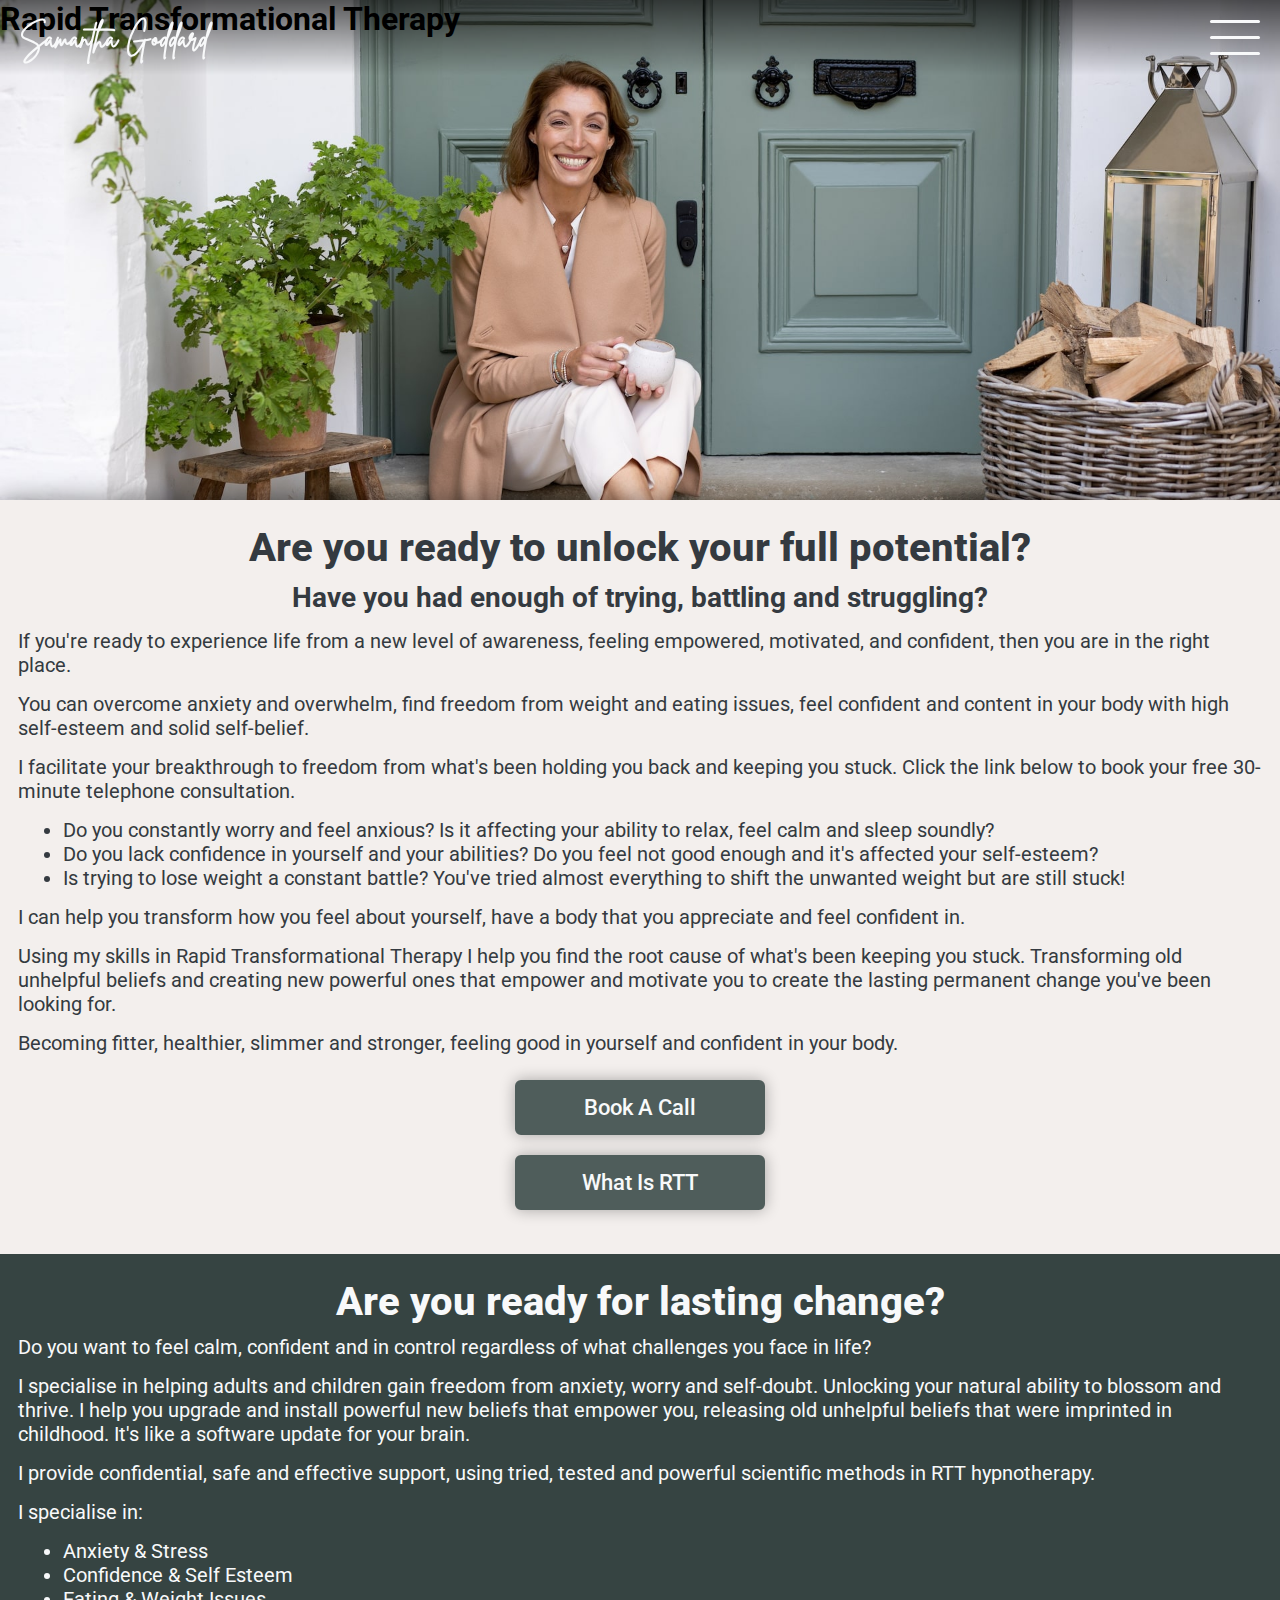
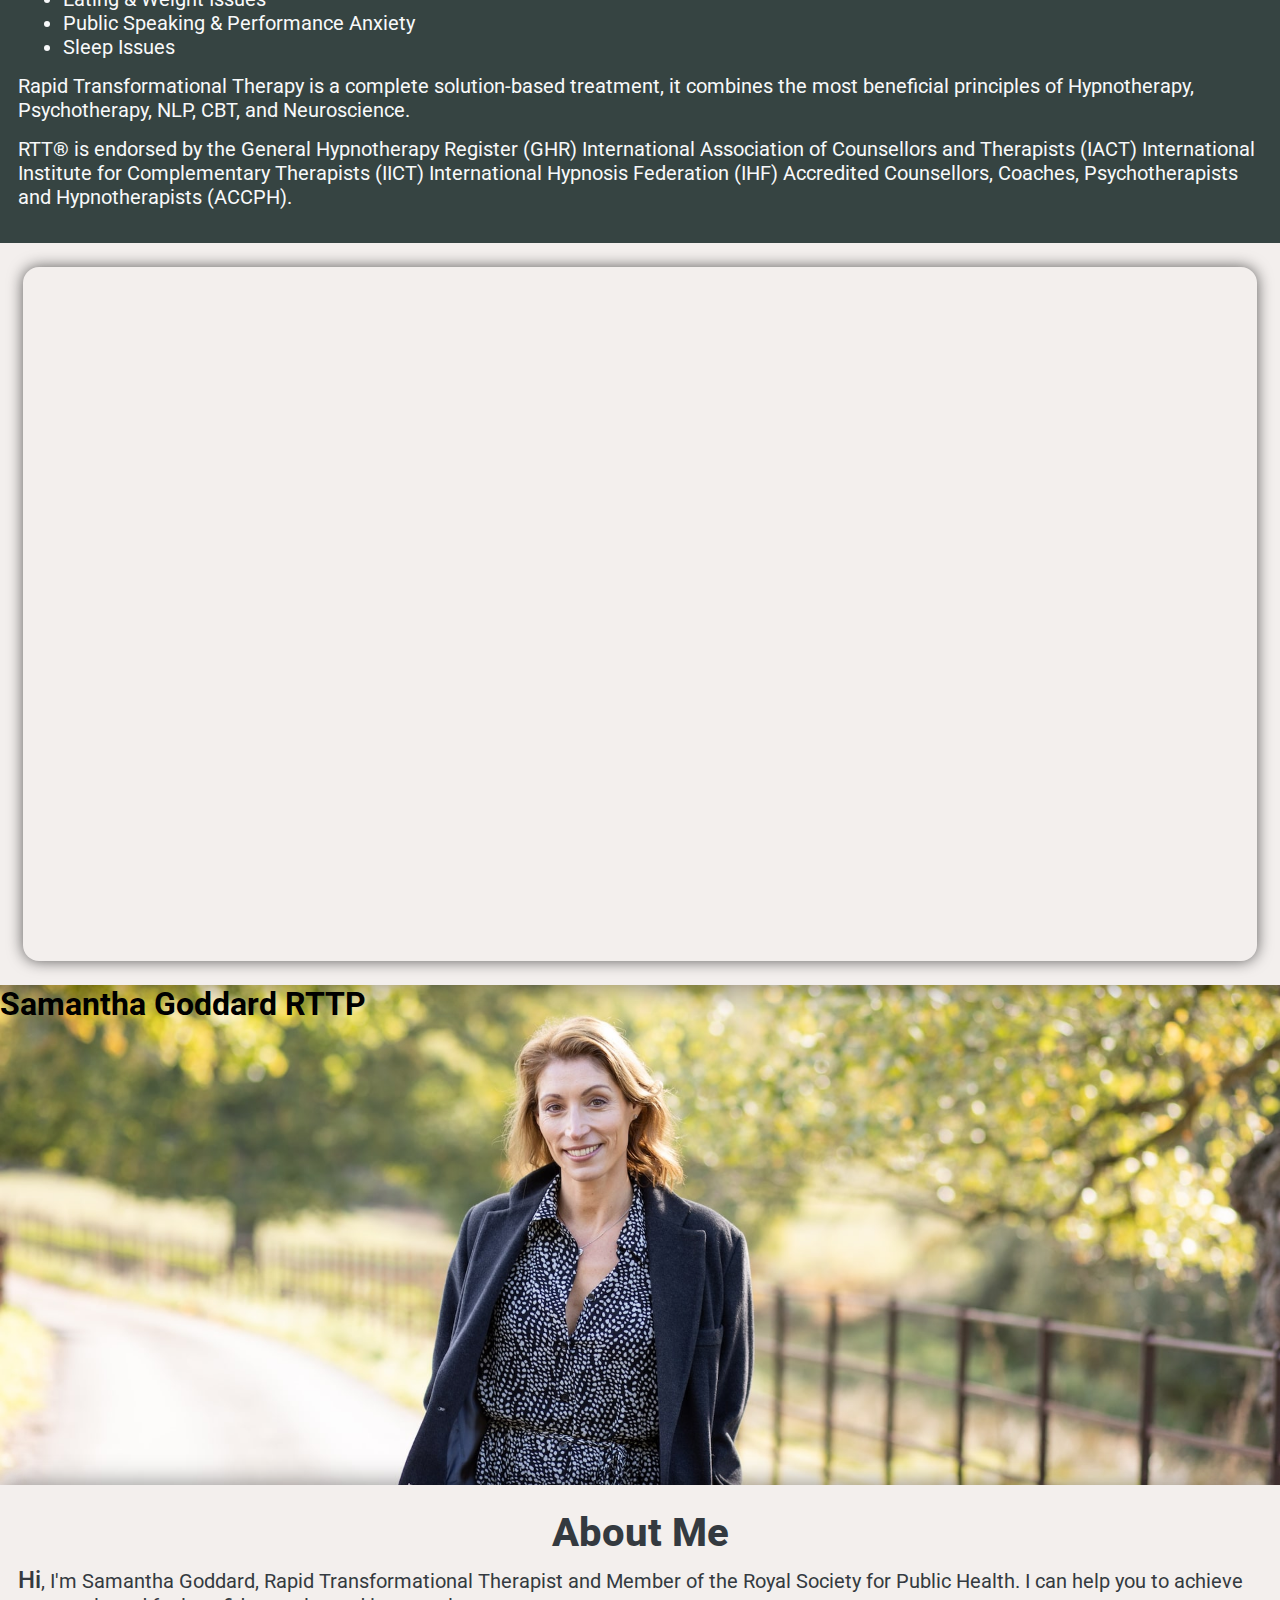
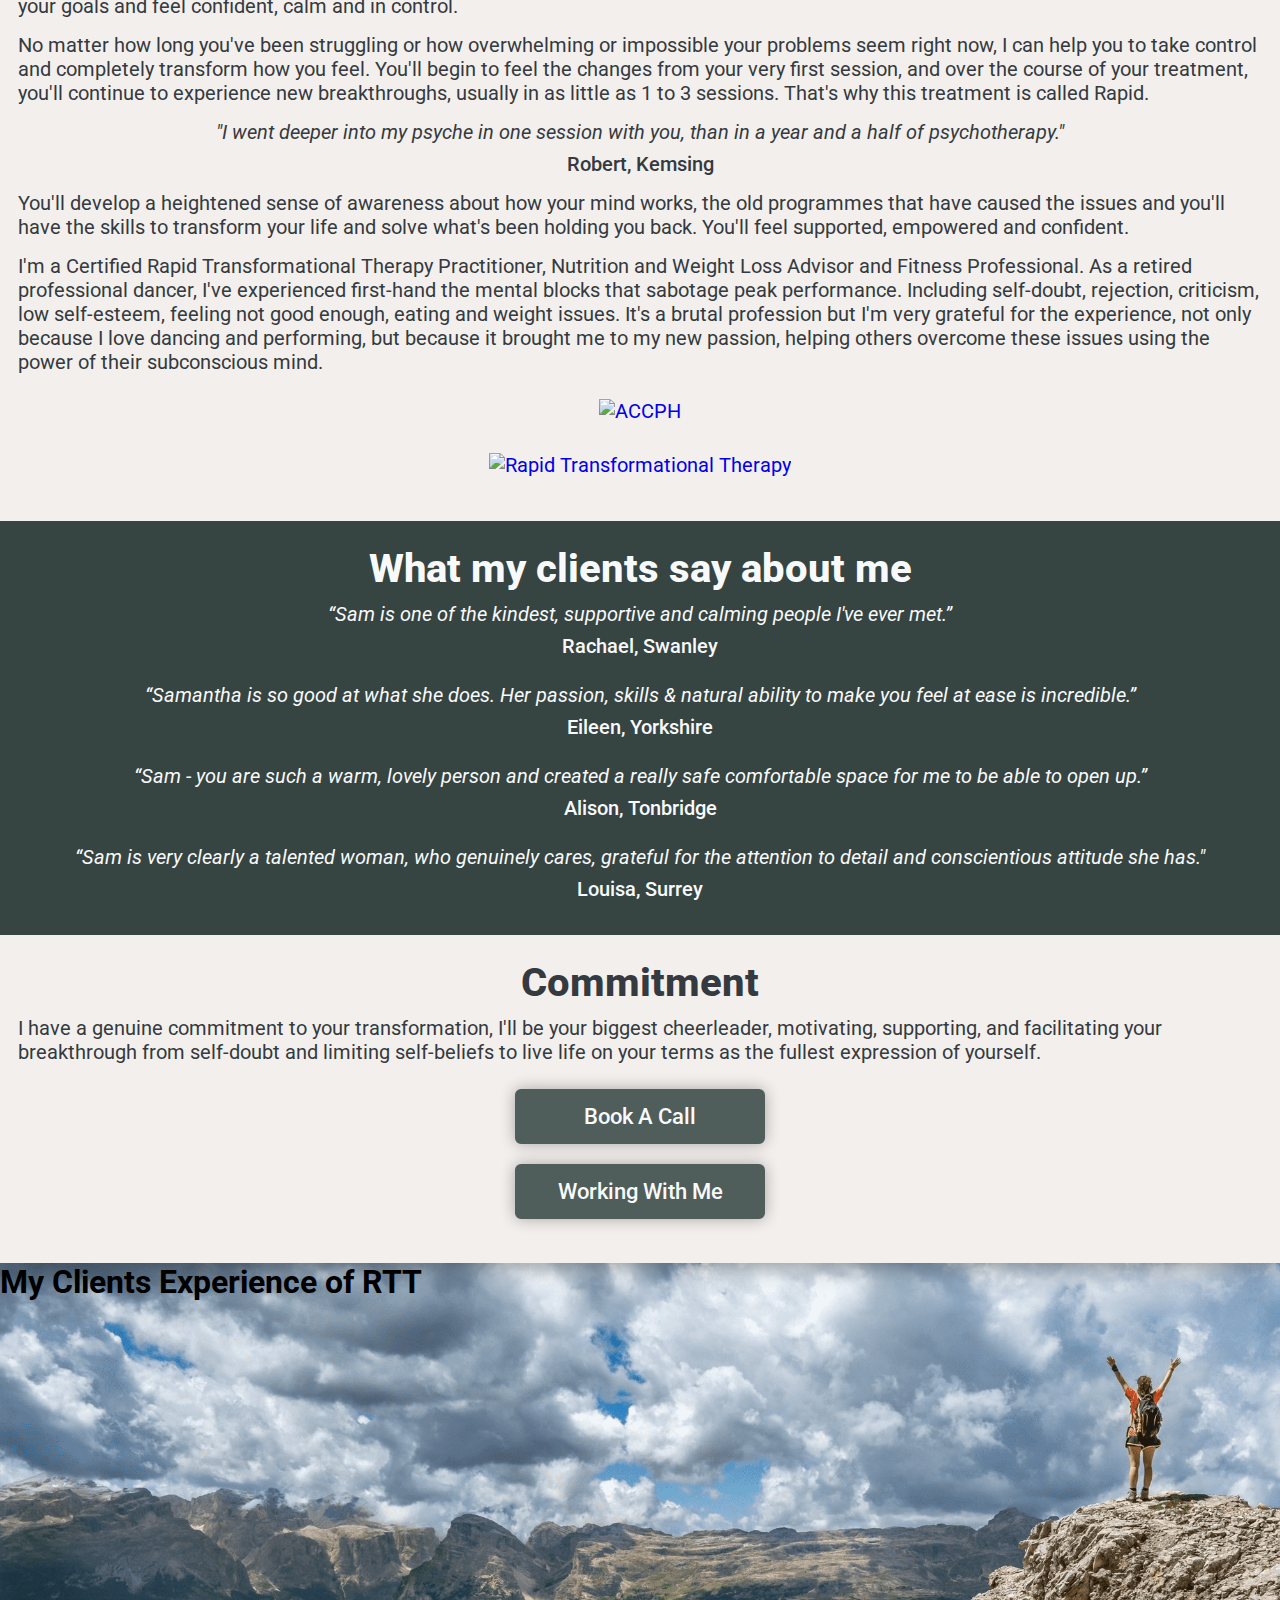
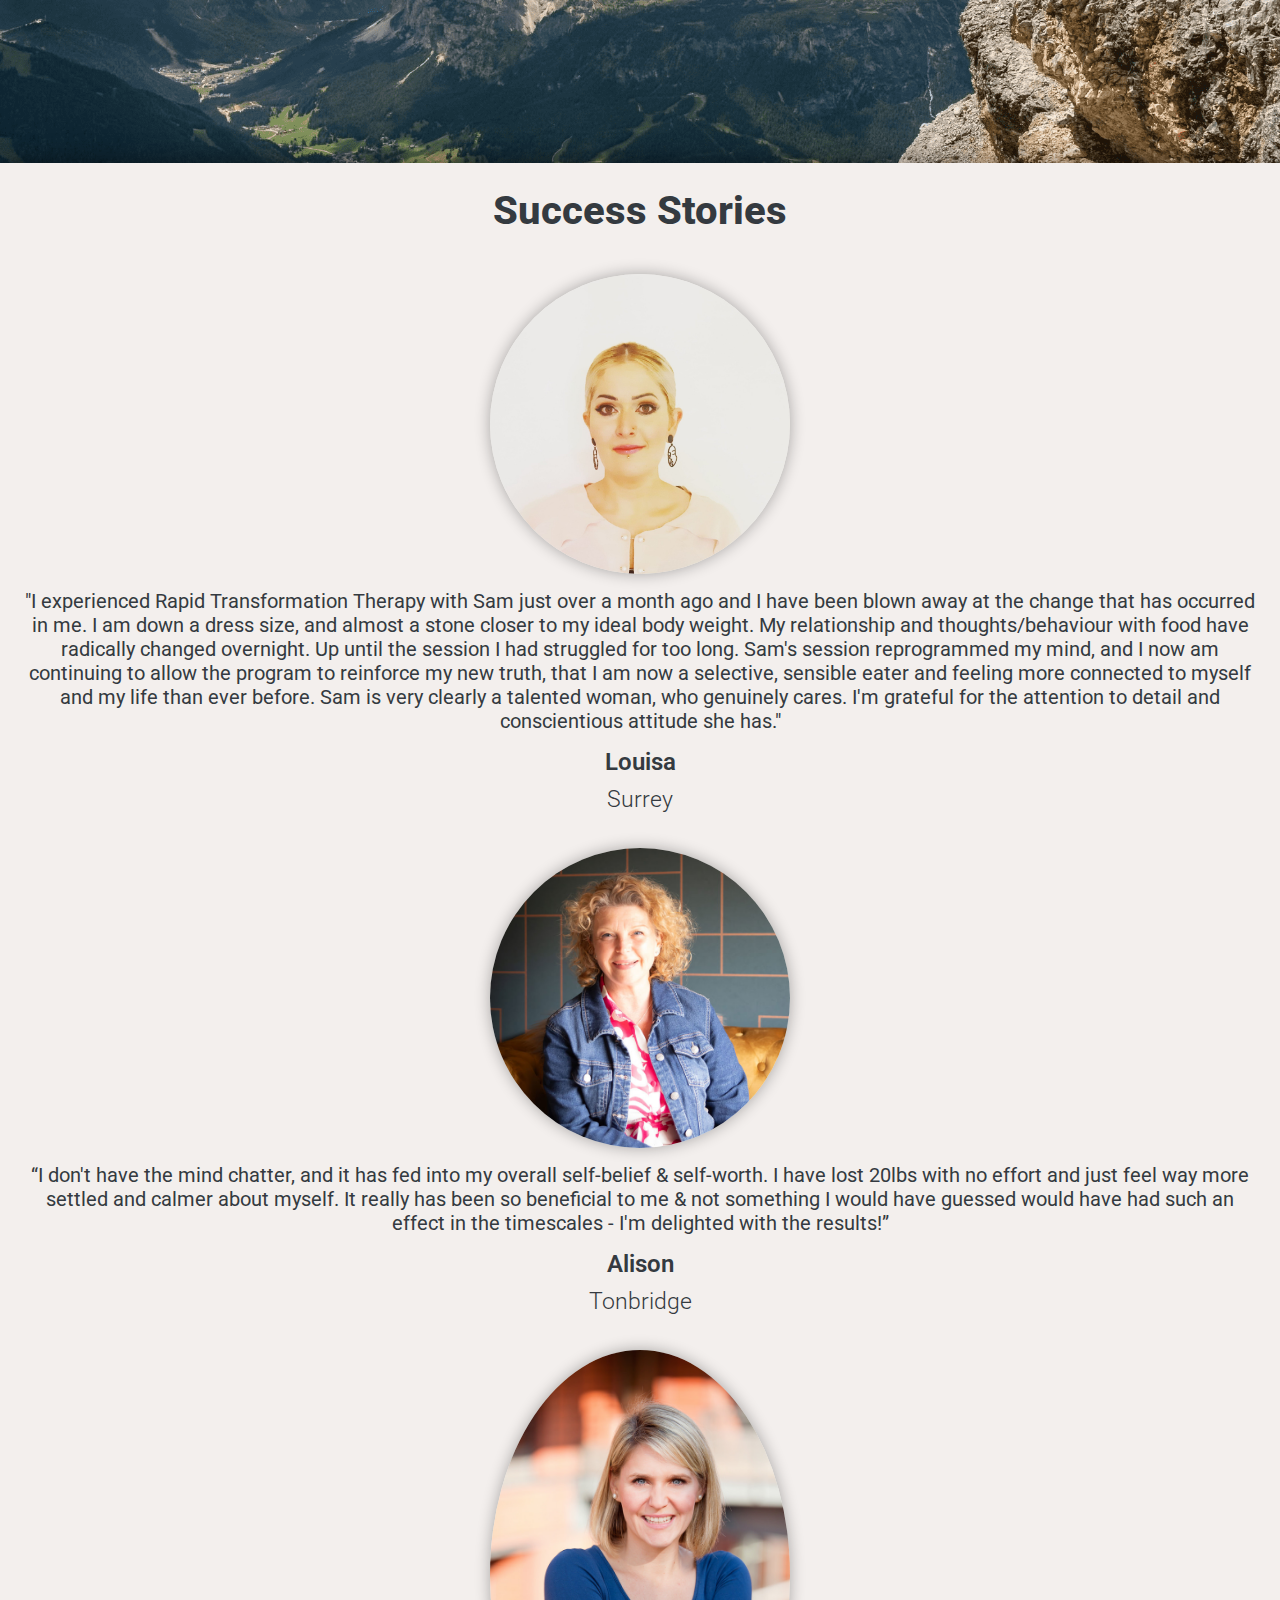
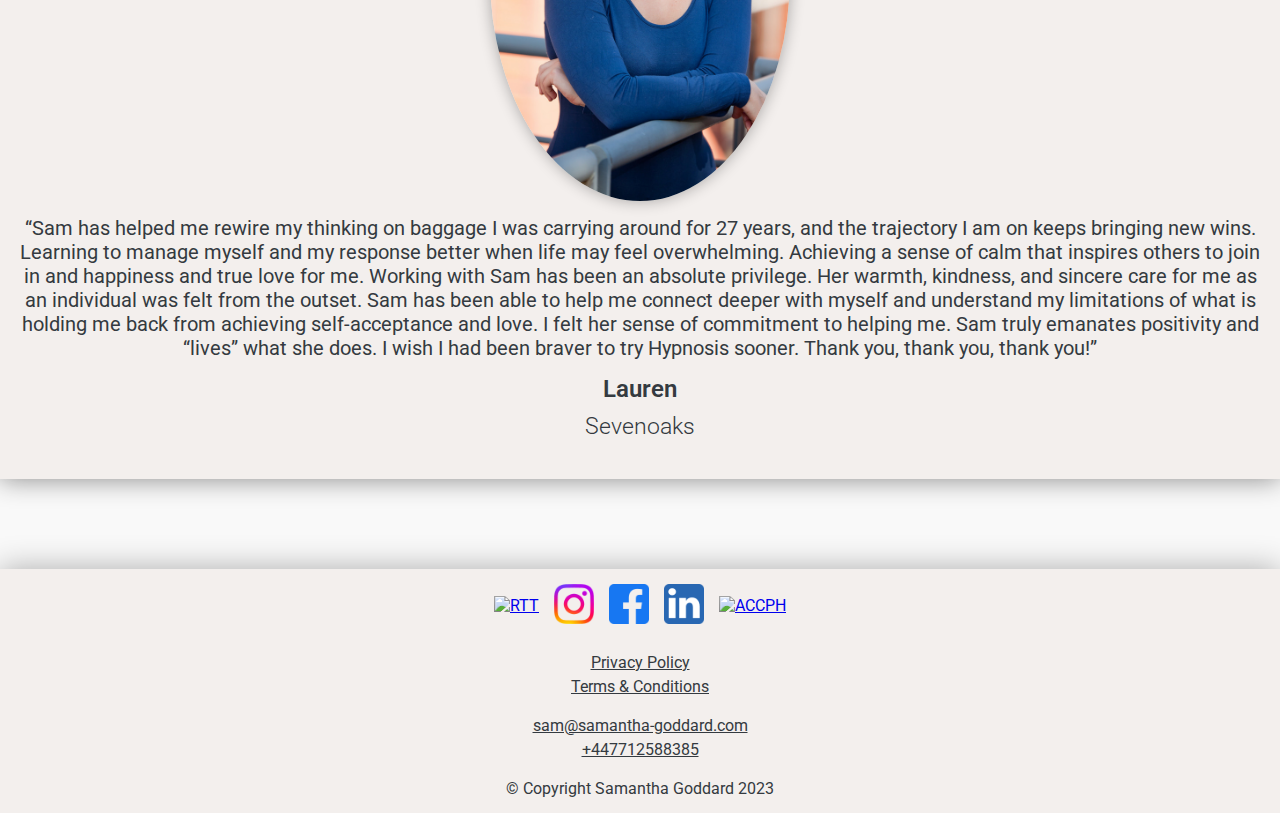
==== commit a9e5fbd3: "edited php pages" ====
--- a/index.html
+++ b/index.html
@@ -34,7 +34,11 @@
         </div>
     </nav>
 
-    <div class="hero"></div>
+    <div class="hero">
+        <div class="text-container">
+            <h1>Rapid Transformational Therapy</h1>
+        </div>
+    </div>
 
     <div class="section-container">
         <section>
@@ -87,7 +91,11 @@
         </section>
     </div>
 
-    <div class="about"></div>
+    <div class="about">
+        <div class="text-container">
+            <h1>Samantha Goddard RTTP</h1>
+        </div>
+    </div>
 
     <div class="section-container">
         <section>
@@ -152,7 +160,11 @@
         </section>
     </div>
 
-    <div class="success-stories"></div>
+    <div class="success-stories">
+        <div class="text-container">
+            <h1>My Clients Experience of RTT</h1>
+        </div>
+    </div>
 
     <div class="section-container">
         <section>
@@ -183,7 +195,6 @@
     </div>
 
     <footer>
-
         <div class="footer-main-wrapper">
             <div class="footer-item-socials">
                 <ul class="socials">
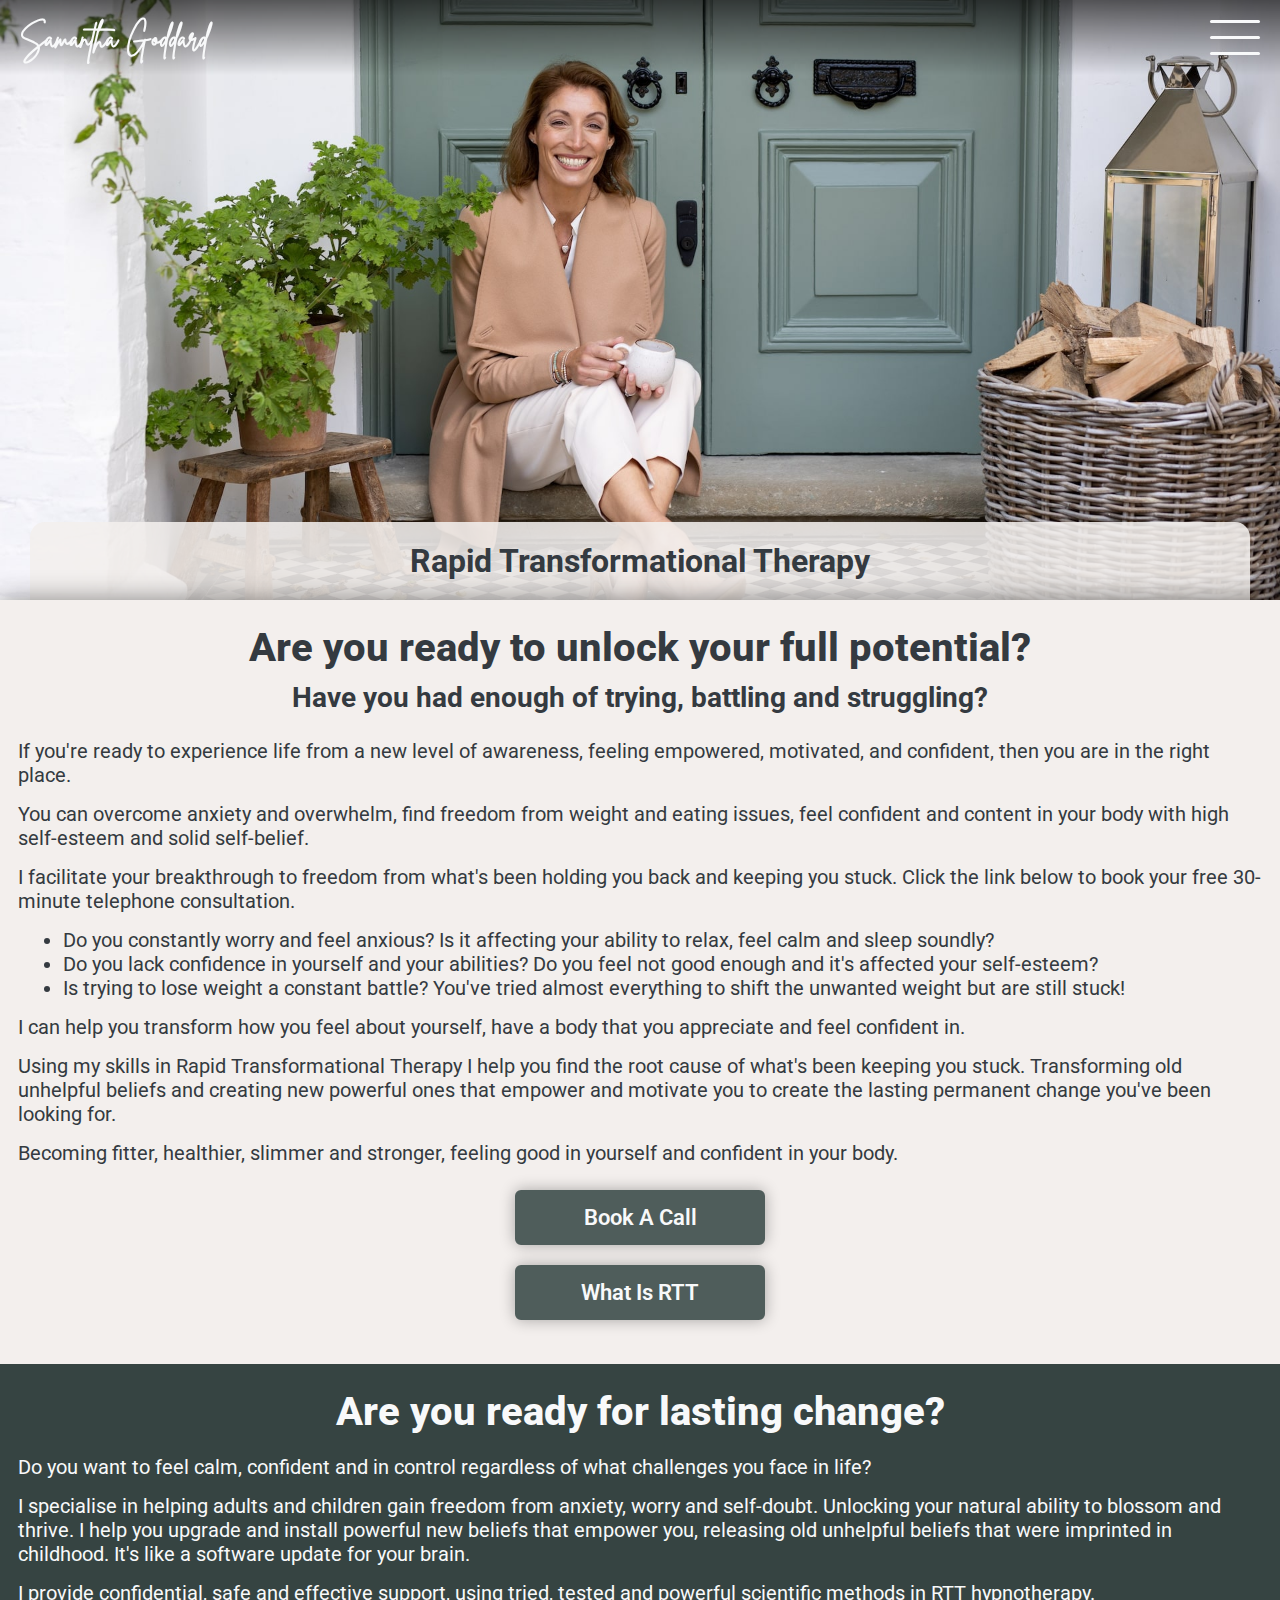
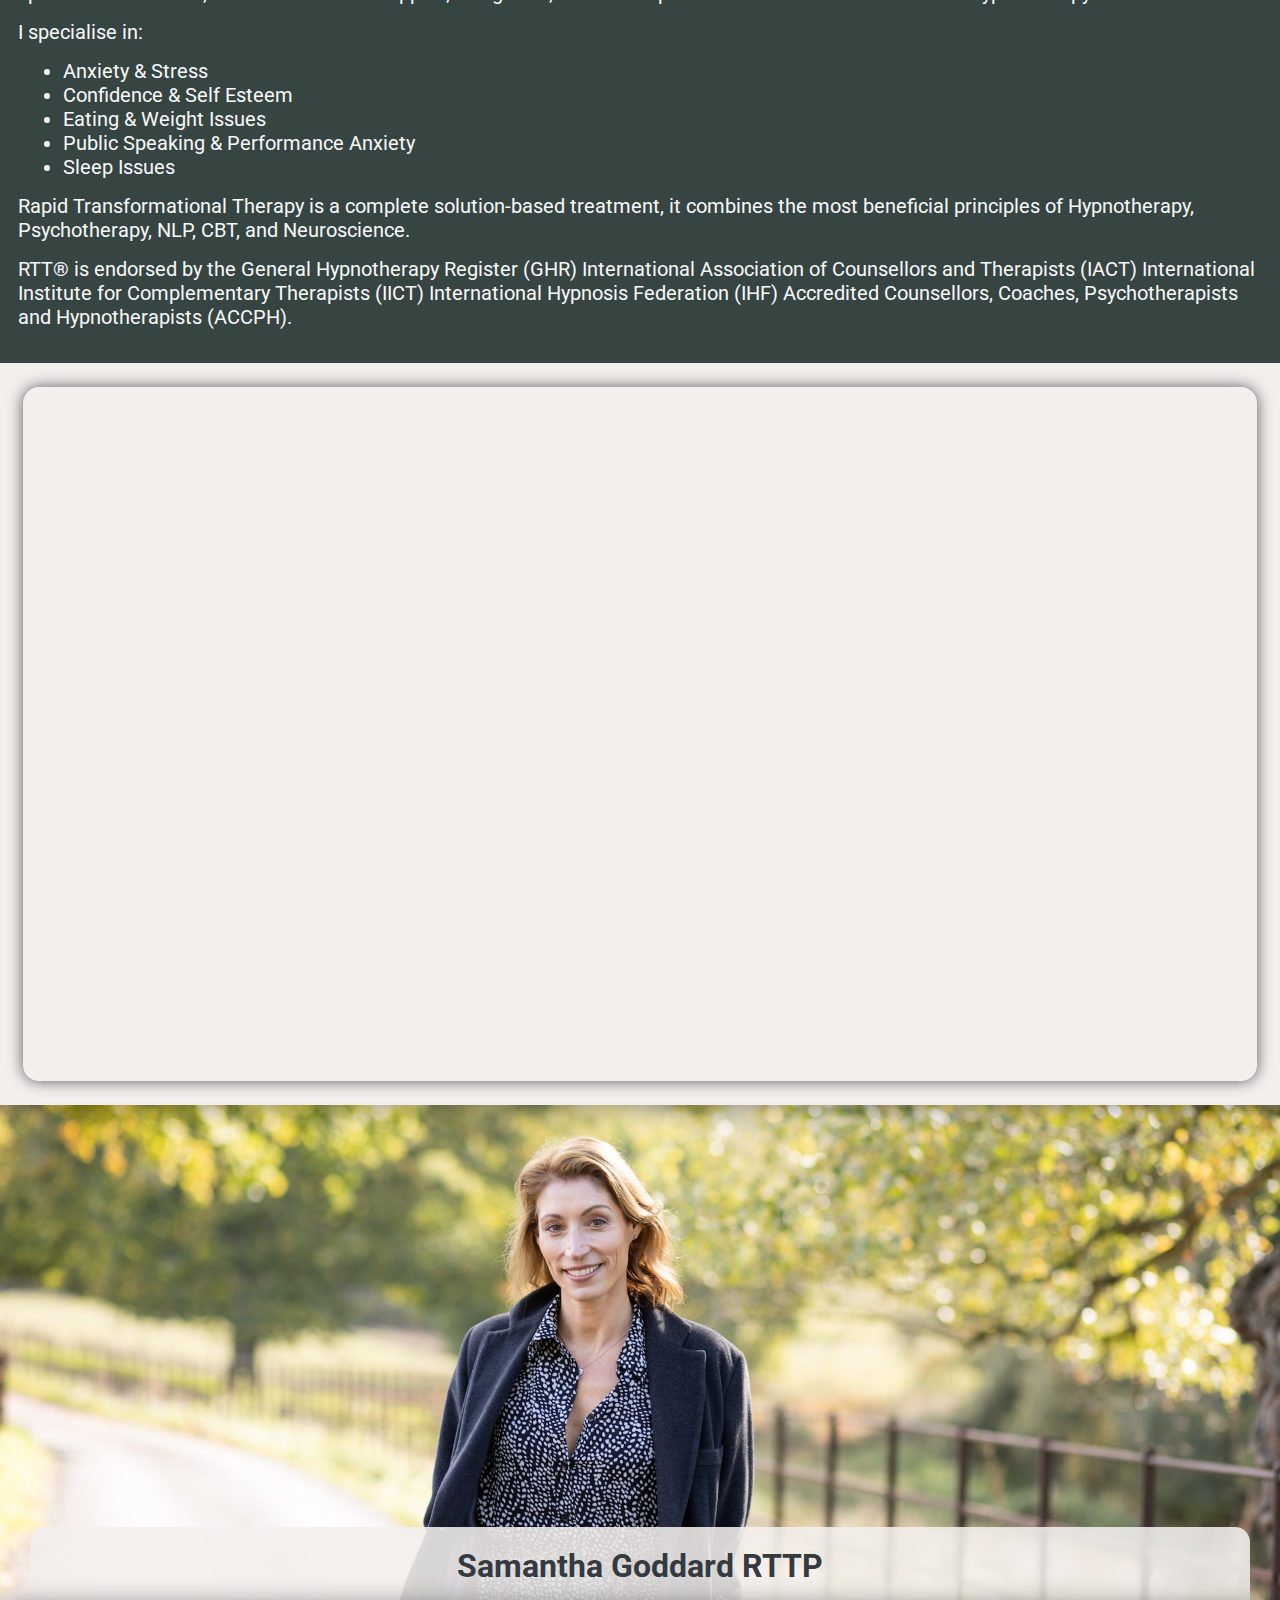
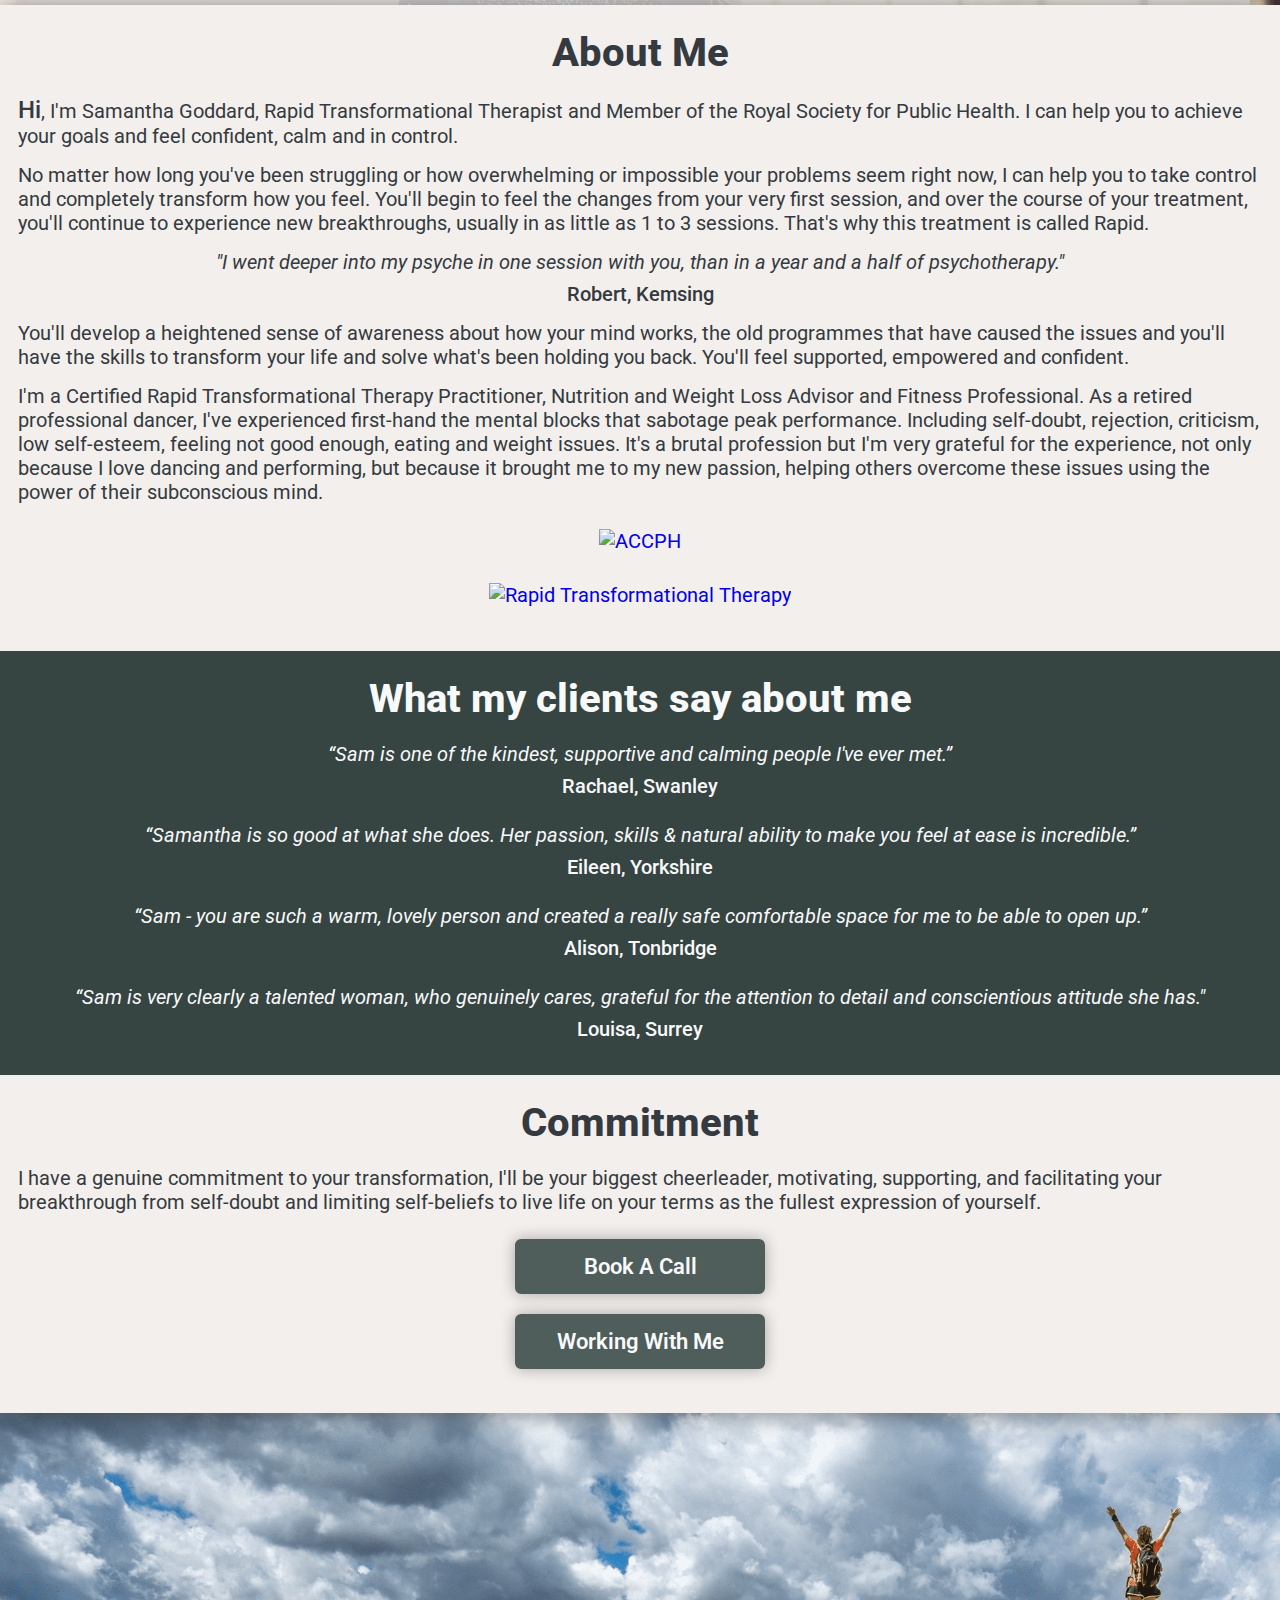
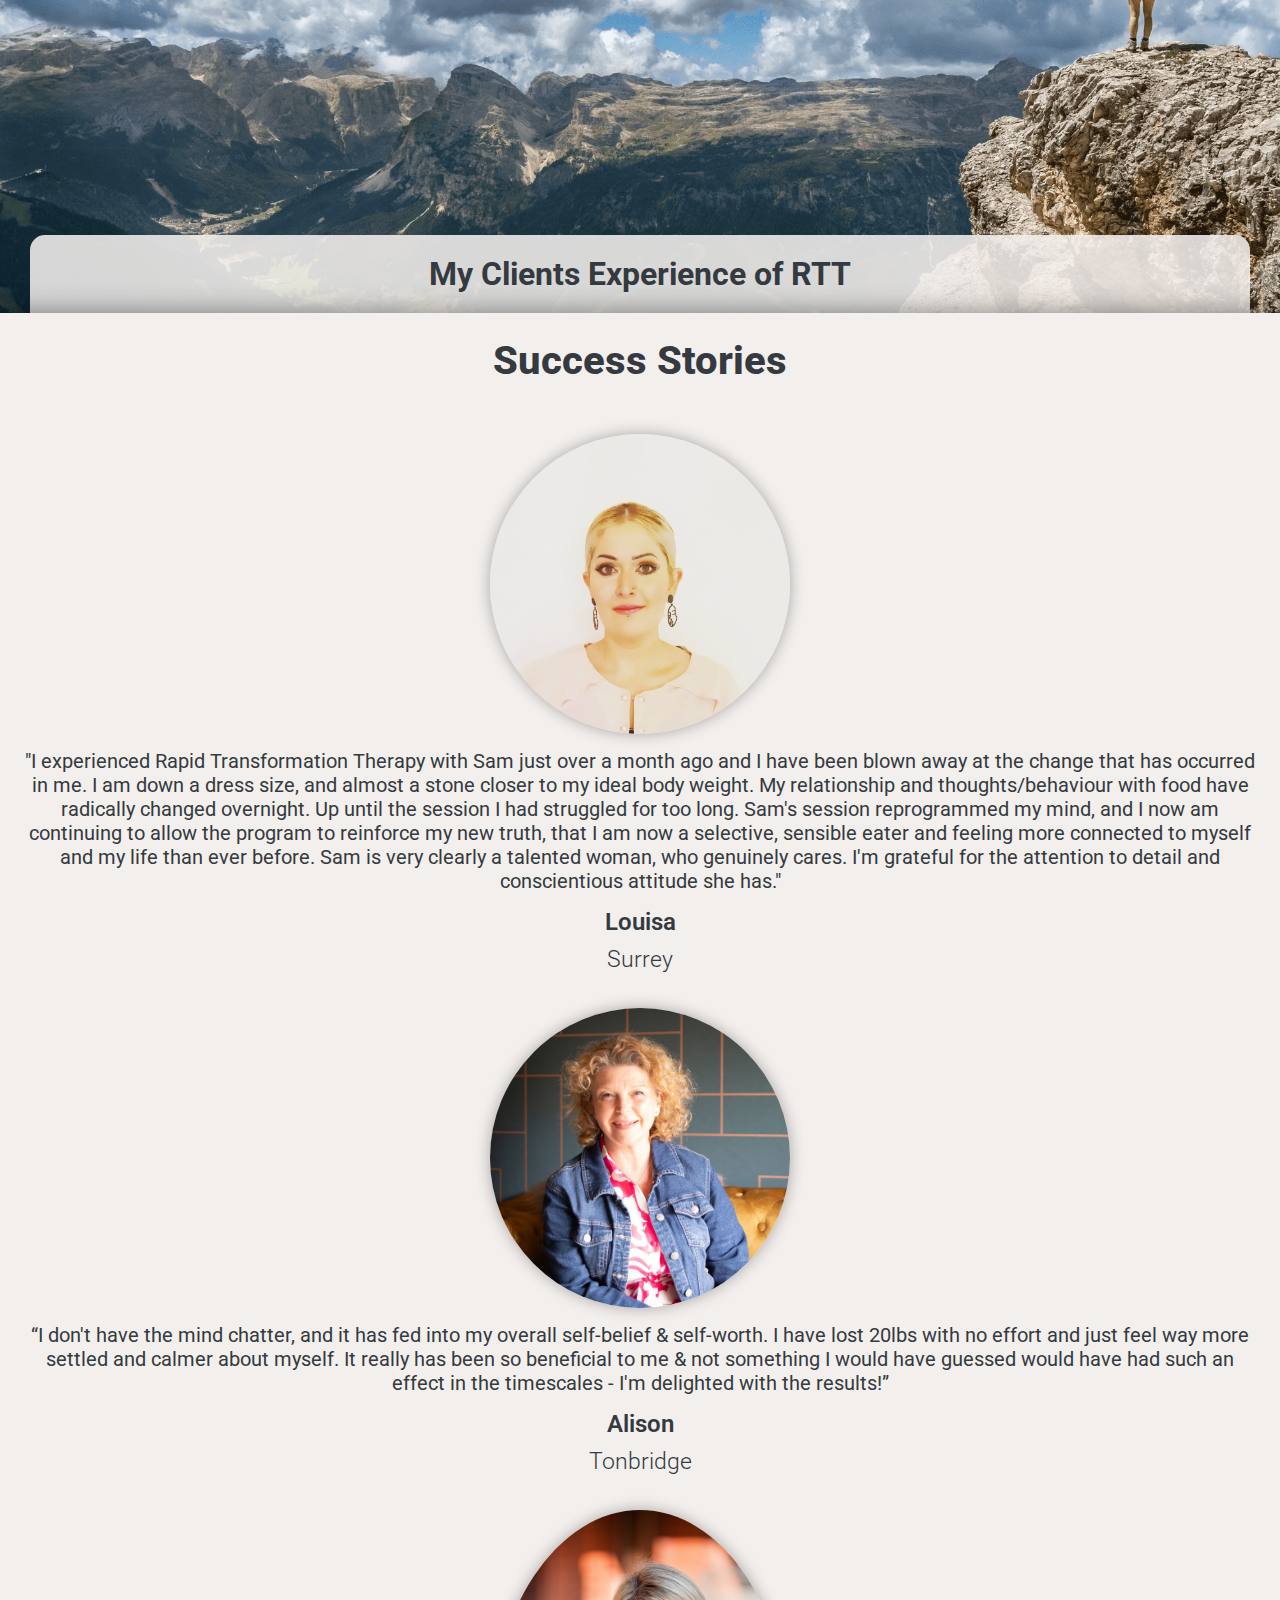
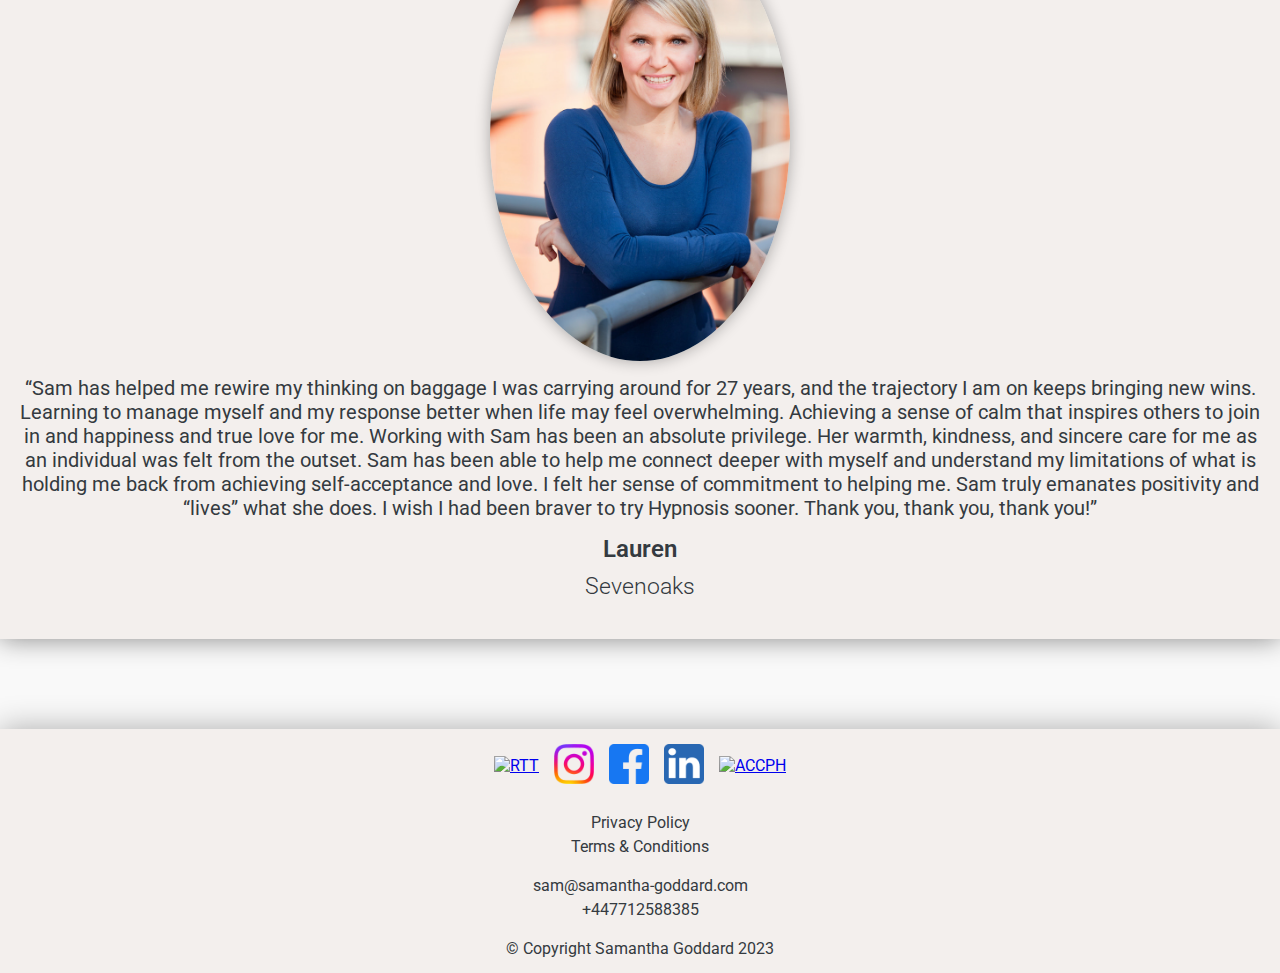
==== commit e4b7e408: "completed site content in php and html" ====
--- a/index.html
+++ b/index.html
@@ -39,7 +39,7 @@
             <h1>Rapid Transformational Therapy</h1>
         </div>
     </div>
-
+    
     <div class="section-container">
         <section>
             <h1 class="title">Are you ready to unlock your full potential?</h1>
@@ -90,13 +90,13 @@
             </div>
         </section>
     </div>
-
+    
     <div class="about">
         <div class="text-container">
             <h1>Samantha Goddard RTTP</h1>
         </div>
     </div>
-
+    
     <div class="section-container">
         <section>
             <h1 class="title">About Me</h1>
@@ -159,13 +159,13 @@
             </div>
         </section>
     </div>
-
-    <div class="success-stories">
+    
+    <div class="successstories">
         <div class="text-container">
             <h1>My Clients Experience of RTT</h1>
         </div>
     </div>
-
+    
     <div class="section-container">
         <section>
             <h1 class="title">Success Stories</h1>
@@ -244,7 +244,7 @@
             </div>
             <p>&copy; Copyright Samantha Goddard 2023</p>
         </div>
-
+    
         <!-- <div class="container">
             <div class="row">
                 <div class="footer-col">
--- a/css/style.css
+++ b/css/style.css
@@ -116,32 +116,32 @@
 
 nav.navbar .nav-item .menu#inactive .menu-wrapper span:first-child {
 	animation: rotate-out forwards;
-	animation-duration: 1.5s;
+	animation-duration: 1s;
 }
 
 nav.navbar .nav-item .menu#inactive .menu-wrapper span:nth-child(2) {
 	animation: opacity-out forwards;
-	animation-duration: 1.5s;
+	animation-duration: 1s;
 }
 
 nav.navbar .nav-item .menu#inactive .menu-wrapper span:last-child {
 	animation: rotate-flipped-out forwards;
-	animation-duration: 1.5s;
+	animation-duration: 1s;
 }
 
 nav.navbar .nav-item .menu#active .menu-wrapper span:first-child {
 	animation: rotate-in forwards;
-	animation-duration: 1.5s;
+	animation-duration: 1s;
 }
 
 nav.navbar .nav-item .menu#active .menu-wrapper span:nth-child(2) {
 	animation: opacity-in forwards;
-	animation-duration: 1.5s;
+	animation-duration: 1s;
 }
 
 nav.navbar .nav-item .menu#active .menu-wrapper span:last-child {
 	animation: rotate-flipped-in forwards;
-	animation-duration: 1.5s;
+	animation-duration: 1s;
 }
 
 nav.navbar .nav-item .menu .dropdown-container {
@@ -173,12 +173,12 @@
 
 nav.navbar .nav-item .menu#inactive .dropdown-container {
     animation: dropdown-container-out forwards;
-    animation-duration: 1.5s;
+    animation-duration: 1s;
 }
 
 nav.navbar .nav-item .menu#active .dropdown-container {
     animation: dropdown-container-in forwards;
-    animation-duration: 1.5s;
+    animation-duration: 1s;
 }
 
 nav.navbar .nav-item .menu .dropdown-container ul {
@@ -196,13 +196,13 @@
 
 nav.navbar .nav-item .menu#inactive .dropdown-container ul {
     animation: dropdown-out forwards;
-    animation-duration: 1.5s;
+    animation-duration: 1s;
 }
 
 nav.navbar .nav-item .menu#active .dropdown-container ul {
     display: flex;
     animation: dropdown-in forwards;
-    animation-duration: 1.5s;
+    animation-duration: 1s;
 }
 
 nav.navbar .nav-item .menu .dropdown-container ul li {
@@ -229,10 +229,14 @@
     transform: scaleX(0);
     transform-origin: right;
     transition: transform 0.5s ease;
+    user-select: none;
+    -webkit-user-select: none;
+    -moz-user-select: none;
 }
 
 nav.navbar .nav-item .menu .dropdown-container ul li a:hover::after,
-nav.navbar .nav-item .menu .dropdown-container ul li a:focus::after {
+nav.navbar .nav-item .menu .dropdown-container ul li a:focus::after,
+nav.navbar .nav-item .menu .dropdown-container ul li a.active::after {
     transform: scaleX(1);
     transform-origin: left;
 }
@@ -243,7 +247,7 @@
 
 .hero {
     position: static;
-    height: 500px;
+    height: 600px;
     width: 100%;
     background-image: url("../img/main-banner.jpg");
     background-position: top;
@@ -260,6 +264,28 @@
     backdrop-filter: brightness(0.9);
 }
 
+.hero .text-container {
+    position: absolute;
+    display: flex;
+    align-items: center;
+    justify-content: flex-end;
+    flex-direction: column;
+    text-align: center;
+    width: calc(100% - 60px);
+    height: 600px;
+    margin-left: 30px;
+    margin-right: 30px;
+}
+
+.hero .text-container h1 {
+    padding: 20px;
+    width: 100%;
+    color: var(--text-dark);
+    background: #F3EfEDE0;
+    border-top-left-radius: 15px;
+    border-top-right-radius: 15px;
+}
+
 .about {
     position: static;
     height: 500px;
@@ -279,7 +305,29 @@
     backdrop-filter: brightness(0.9);
 }
 
-.success-stories {
+.about .text-container {
+    position: absolute;
+    display: flex;
+    align-items: center;
+    justify-content: flex-end;
+    flex-direction: column;
+    text-align: center;
+    width: calc(100% - 60px);
+    height: 500px;
+    margin-left: 30px;
+    margin-right: 30px;
+}
+
+.about .text-container h1 {
+    padding: 20px;
+    width: 100%;
+    color: var(--text-dark);
+    background: #F3EfEDE0;
+    border-top-left-radius: 15px;
+    border-top-right-radius: 15px;
+}
+
+.successstories {
     position: relative;
     height: 500px;
     width: 100%;
@@ -291,11 +339,197 @@
     z-index: 0;
 }
 
-.success-stories .filter {
+.successstories .filter {
     z-index: 0;
     width: 100%;
     height: 100%;
     backdrop-filter: brightness(0.9);
+}
+
+.successstories .text-container {
+    position: absolute;
+    display: flex;
+    align-items: center;
+    justify-content: flex-end;
+    flex-direction: column;
+    text-align: center;
+    width: calc(100% - 60px);
+    height: 500px;
+    margin-left: 30px;
+    margin-right: 30px;
+}
+
+.successstories .text-container h1 {
+    padding: 20px;
+    width: 100%;
+    color: var(--text-dark);
+    background: #F3EfEDE0;
+    border-top-left-radius: 15px;
+    border-top-right-radius: 15px;
+}
+
+.contact {
+    position: relative;
+    height: 500px;
+    width: 100%;
+    background-image: url("../img/phone.jpg");
+    background-position: center;
+    background-repeat: no-repeat;
+    background-size: cover;
+    aspect-ratio: auto;
+    z-index: 0;
+}
+
+.contact .filter {
+    z-index: 0;
+    width: 100%;
+    height: 100%;
+    backdrop-filter: brightness(0.9);
+}
+
+.contact .text-container {
+    position: absolute;
+    display: flex;
+    align-items: center;
+    justify-content: flex-end;
+    flex-direction: column;
+    text-align: center;
+    width: calc(100% - 60px);
+    height: 500px;
+    margin-left: 30px;
+    margin-right: 30px;
+}
+
+.contact .text-container h1 {
+    padding: 20px;
+    width: 100%;
+    color: var(--text-dark);
+    background: #F3EfEDE0;
+    border-top-left-radius: 15px;
+    border-top-right-radius: 15px;
+}
+
+.whatisrtt {
+    position: relative;
+    height: 500px;
+    width: 100%;
+    background-image: url("../img/what-is-rtt.jpg");
+    background-position: center;
+    background-repeat: no-repeat;
+    background-size: cover;
+    aspect-ratio: auto;
+    z-index: 0;
+}
+
+.whatisrtt .filter {
+    z-index: 0;
+    width: 100%;
+    height: 100%;
+    backdrop-filter: brightness(0.9);
+}
+
+.whatisrtt .text-container {
+    position: absolute;
+    display: flex;
+    align-items: center;
+    justify-content: flex-end;
+    flex-direction: column;
+    text-align: center;
+    width: calc(100% - 60px);
+    height: 500px;
+    margin-left: 30px;
+    margin-right: 30px;
+}
+
+.whatisrtt .text-container h1 {
+    padding: 20px;
+    width: 100%;
+    color: var(--text-dark);
+    background: #F3EfEDE0;
+    border-top-left-radius: 15px;
+    border-top-right-radius: 15px;
+}
+
+.workingwithme {
+    position: relative;
+    height: 500px;
+    width: 100%;
+    background-image: url("../img/working-with-me.jpg");
+    background-position: center;
+    background-repeat: no-repeat;
+    background-size: cover;
+    aspect-ratio: auto;
+    z-index: 0;
+}
+
+.workingwithme .filter {
+    z-index: 0;
+    width: 100%;
+    height: 100%;
+    backdrop-filter: brightness(0.9);
+}
+
+.workingwithme .text-container {
+    position: absolute;
+    display: flex;
+    align-items: center;
+    justify-content: flex-end;
+    flex-direction: column;
+    text-align: center;
+    width: calc(100% - 60px);
+    height: 500px;
+    margin-left: 30px;
+    margin-right: 30px;
+}
+
+.workingwithme .text-container h1 {
+    padding: 20px;
+    width: 100%;
+    color: var(--text-dark);
+    background: #F3EfEDE0;
+    border-top-left-radius: 15px;
+    border-top-right-radius: 15px;
+}
+
+.audios {
+    position: relative;
+    height: 500px;
+    width: 100%;
+    background-image: url("../img/hypnotic-audio.jpg");
+    background-position: center;
+    background-repeat: no-repeat;
+    background-size: cover;
+    aspect-ratio: auto;
+    z-index: 0;
+}
+
+.audios .filter {
+    z-index: 0;
+    width: 100%;
+    height: 100%;
+    backdrop-filter: brightness(0.9);
+}
+
+.audios .text-container {
+    position: absolute;
+    display: flex;
+    align-items: center;
+    justify-content: flex-end;
+    flex-direction: column;
+    text-align: center;
+    width: calc(100% - 60px);
+    height: 500px;
+    margin-left: 30px;
+    margin-right: 30px;
+}
+
+.audios .text-container h1 {
+    padding: 20px;
+    width: 100%;
+    color: var(--text-dark);
+    background: #F3EfEDE0;
+    border-top-left-radius: 15px;
+    border-top-right-radius: 15px;
 }
 
 /* ----------------------- */
@@ -347,6 +581,7 @@
     padding-left: 10px;
     padding-right: 10px;
     padding-bottom: 10px;
+    padding-top: 10px;
     text-align: left;
     font-size: 20px;
     font-weight: 400;
@@ -408,7 +643,8 @@
     display: flex;
     align-items: center;
     justify-content: center;
-    flex-direction: column;
+    flex-direction: row;
+    flex-wrap: wrap;
 }
 
 .section-container section .content .success-story-container .success-story-item {
@@ -445,6 +681,66 @@
     padding-bottom: 5px;
 }
 
+.section-container section .content .card-container {
+    position: relative;
+    display: flex;
+    align-items: flex-start;
+    justify-content: center;
+    flex-direction: row;
+    flex-wrap: wrap;
+    gap: 30px;
+}
+
+.section-container section .content .card-container .card {
+    position: relative;
+    display: flex;
+    align-items: center;
+    justify-content: center;
+    flex-direction: column;
+    text-align: center;
+    width: 95%;
+    max-width: 400px;
+    background: var(--white);
+    box-shadow: 0px 0px 15px #00000050;
+    border-radius: 15px;
+    padding-bottom: 15px;
+}
+
+.section-container section .content .card-container .card img {
+    width: 100%;
+    border-top-left-radius: 15px;
+    border-top-right-radius: 15px;
+}
+
+.section-container section .content .card-container .card .title {
+    align-self: center;
+    padding-top: 15px;
+    font-size: 30px;
+    font-weight: 700;
+}
+
+.section-container section .content .card-container .card .subtitle {
+    align-self: center;
+    font-size: 22px;
+    font-weight: 600;
+}
+
+.section-container section .content .card-container .card .content {
+    display: flex;
+    align-items: center;
+    justify-content: center;
+    padding-left: 15px;
+    padding-right: 15px;
+}
+
+.section-container section .content .card-container .card .content p {
+    align-self: flex-start;
+}
+
+.section-container section .content .card-container .card .content p.price {
+    align-self: center;
+}
+
 /* .section-container section:first-child {
     border-top-left-radius: 30px;
     border-top-right-radius: 30px;
@@ -480,14 +776,14 @@
 }
 
 footer .footer-main-wrapper {
+    display: flex;
+    flex-direction: row;
+    align-items: center;
+    justify-content: center;
+    flex-direction: column;
+    gap: 20px;
+    width: 100%;
     z-index: 1;
-    display: flex;
-    flex-direction: row;
-    align-items: center;
-    justify-content: center;
-    flex-direction: column;
-    gap: 20px;
-    width: 100%;
 }
 
 footer .footer-main-wrapper .footer-item {
@@ -513,51 +809,13 @@
 
 footer .footer-main-wrapper .footer-item ul li a {
     color: var(--text-dark);
+    text-decoration: none;
     font-weight: 400;
 }
 
 footer .footer-main-wrapper .footer-item ul li a:hover {
-    color: var(--teal-light);
-}
-/* 
-footer .footer-main-wrapper .footer-item-socials ul.info {
-    padding-top: 10px;
-    display: flex;
-    align-items: center;
-    justify-self: center;
-    flex-direction: column;
-    gap: 3px;
-}
-
-footer .footer-main-wrapper .footer-item-socials ul.info li {
-    list-style: none;
-}
-
-footer .footer-main-wrapper .footer-item-socials ul.info li a {
-    color: var(--text-dark);
-    font-weight: 400;
-}
-
-footer .footer-main-wrapper .footer-item-socials ul.info li a:hover {
-    color: var(--teal-light);
-}
-
-
-footer .footer-main-wrapper .footer-item-socials ul.info li a::after {
-    content: "";
-    position: absolute;
-    display: none;
-    margin-top: -5px;
-    margin-left: -300px;
-    height: 1px;
-    width: 500px;
-    border-radius: 6px;
-    background: var(--teal-light);
-}
-
-footer .footer-main-wrapper .footer-item-socials ul.info li:last-child a::after {
-    display: none;
-} */
+    text-decoration: underline;
+}
 
 footer .footer-main-wrapper .footer-item-socials {
     display: flex;
@@ -583,27 +841,6 @@
     width: 40px;
 }
 
-
-
-
-
-
-
-
-
-
-
-
-
-
-
-
-
-
-
-
-
-
 /* -------------------------------- */
 /* |   BUTTON CONTAINER STYLING   | */
 /* -------------------------------- */
@@ -612,12 +849,12 @@
     position: relative;
     display: flex;
     align-items: center;
-    justify-content: center;
-    flex-direction: column;
+    align-self: center;
+    justify-content: center;
+    flex-direction: column;
+    gap: 20px;
     padding-top: 10px;
     padding-bottom: 10px;
-    gap: 20px;
-    align-self: center;
 }
 
 .button-container a {
@@ -626,24 +863,21 @@
 
 .button-container a button {
     position: relative;
-    font-size: 22px;
-    font-weight: 500;
-    border: 2px solid var(--teal-light);
-    background: var(--teal-light);
-    border-radius: 6px;
-    color: var(--text-light);
+    display: inline-flex;
+    align-items: center;
+    justify-content: center;
+    vertical-align: baseline;
     width: 250px;
     height: 55px;
-    display: inline-flex;
-    align-items: center;
-    justify-content: center;
+    background: var(--teal-light);
+    border: 2px solid var(--teal-light);
+    border-radius: 6px;
+    box-sizing: border-box;
     box-shadow: 0px 0px 15px #00000050;
     cursor: pointer;
-    box-sizing: border-box;
-    text-decoration: none;
-    user-select: none;
-    -webkit-user-select: none;
-    vertical-align: baseline;
+    color: var(--text-light);
+    font-size: 22px;
+    font-weight: 600;
     transition: box-shadow 0.5s ease, background 0.5s ease, color 0.5s ease, transform 0.5s ease;
 }
 
@@ -651,8 +885,24 @@
 .button-container a button:focus {
     transform: translateY(-10px);
     background: transparent;
+    box-shadow: 0px 5px 15px #00000050;
     color: var(--teal-light);
+}
+
+.section-container section:nth-child(even) .content .button-container a button {
+    font-size: 22px;
+    font-weight: 600;
+    color: var(--text-dark);
+    background: var(--off-white);
+    border: 2px solid var(--off-white);
+}
+
+.section-container section:nth-child(even) .content .button-container a button:hover,
+.section-container section:nth-child(even) .content .button-container a button:focus {
+    transform: translateY(-10px);
+    background: transparent;
     box-shadow: 0px 5px 15px #00000050;
+    color: var(--off-white);
 }
 
 /* ------------------------------ */
@@ -827,4 +1077,107 @@
         display: none;
         opacity: 0;
     }
+}
+
+/* --------------------- */
+/* |   MEDIA QUERIES   | */
+/* --------------------- */
+
+@media (max-width: 360px) {
+
+    /* ---------------------- */
+    /* |   NAVBAR STYLING   | */
+    /* ---------------------- */
+
+    nav.navbar .nav-item a h1.logo {
+        display: none;
+    }
+
+    nav.navbar .nav-item .menu .dropdown-container {
+        width: calc(100% - 10px);
+        margin-left: 5px;
+        margin-right: 5px;
+    }
+
+    /* ---------------------- */
+    /* |   HEADER STYLING   | */
+    /* ---------------------- */
+    
+    .hero .text-container {
+        width: 100%;
+        margin-left: 0;
+    }
+    
+    .hero .text-container h1 {
+        border-radius: 0;
+    }
+    
+    .about .text-container {
+        width: 100%;
+        margin-left: 0;
+    }
+    
+    .about .text-container h1 {
+        border-radius: 0;
+    }
+    
+    .successstories .text-container {
+        width: 100%;
+        margin-left: 0;
+    }
+    
+    .successstories .text-container h1 {
+        border-radius: 0;
+    }
+    
+    .contact .text-container {
+        width: 100%;
+        margin-left: 0;
+    }
+    
+    .contact .text-container h1 {
+        border-radius: 0;
+    }
+    
+    .whatisrtt .text-container {
+        width: 100%;
+        margin-left: 0;
+    }
+    
+    .whatisrtt .text-container h1 {
+        border-radius: 0;
+    }
+    
+    .workingwithme .text-container {
+        width: 100%;
+        margin-left: 0;
+    }
+    
+    .workingwithme .text-container h1 {
+        border-radius: 0;
+    }
+    
+    .audios .text-container {
+        width: 100%;
+        margin-left: 0;
+    }
+}
+.audios .text-container h1 {
+    border-radius: 0;
+}
+
+@media (max-width: 480px) {
+
+}
+
+@media (max-width: 767px) {
+
+}
+
+@media (max-width: 1024px) {
+
+}
+
+@media (max-width: 1280px) {
+
 }